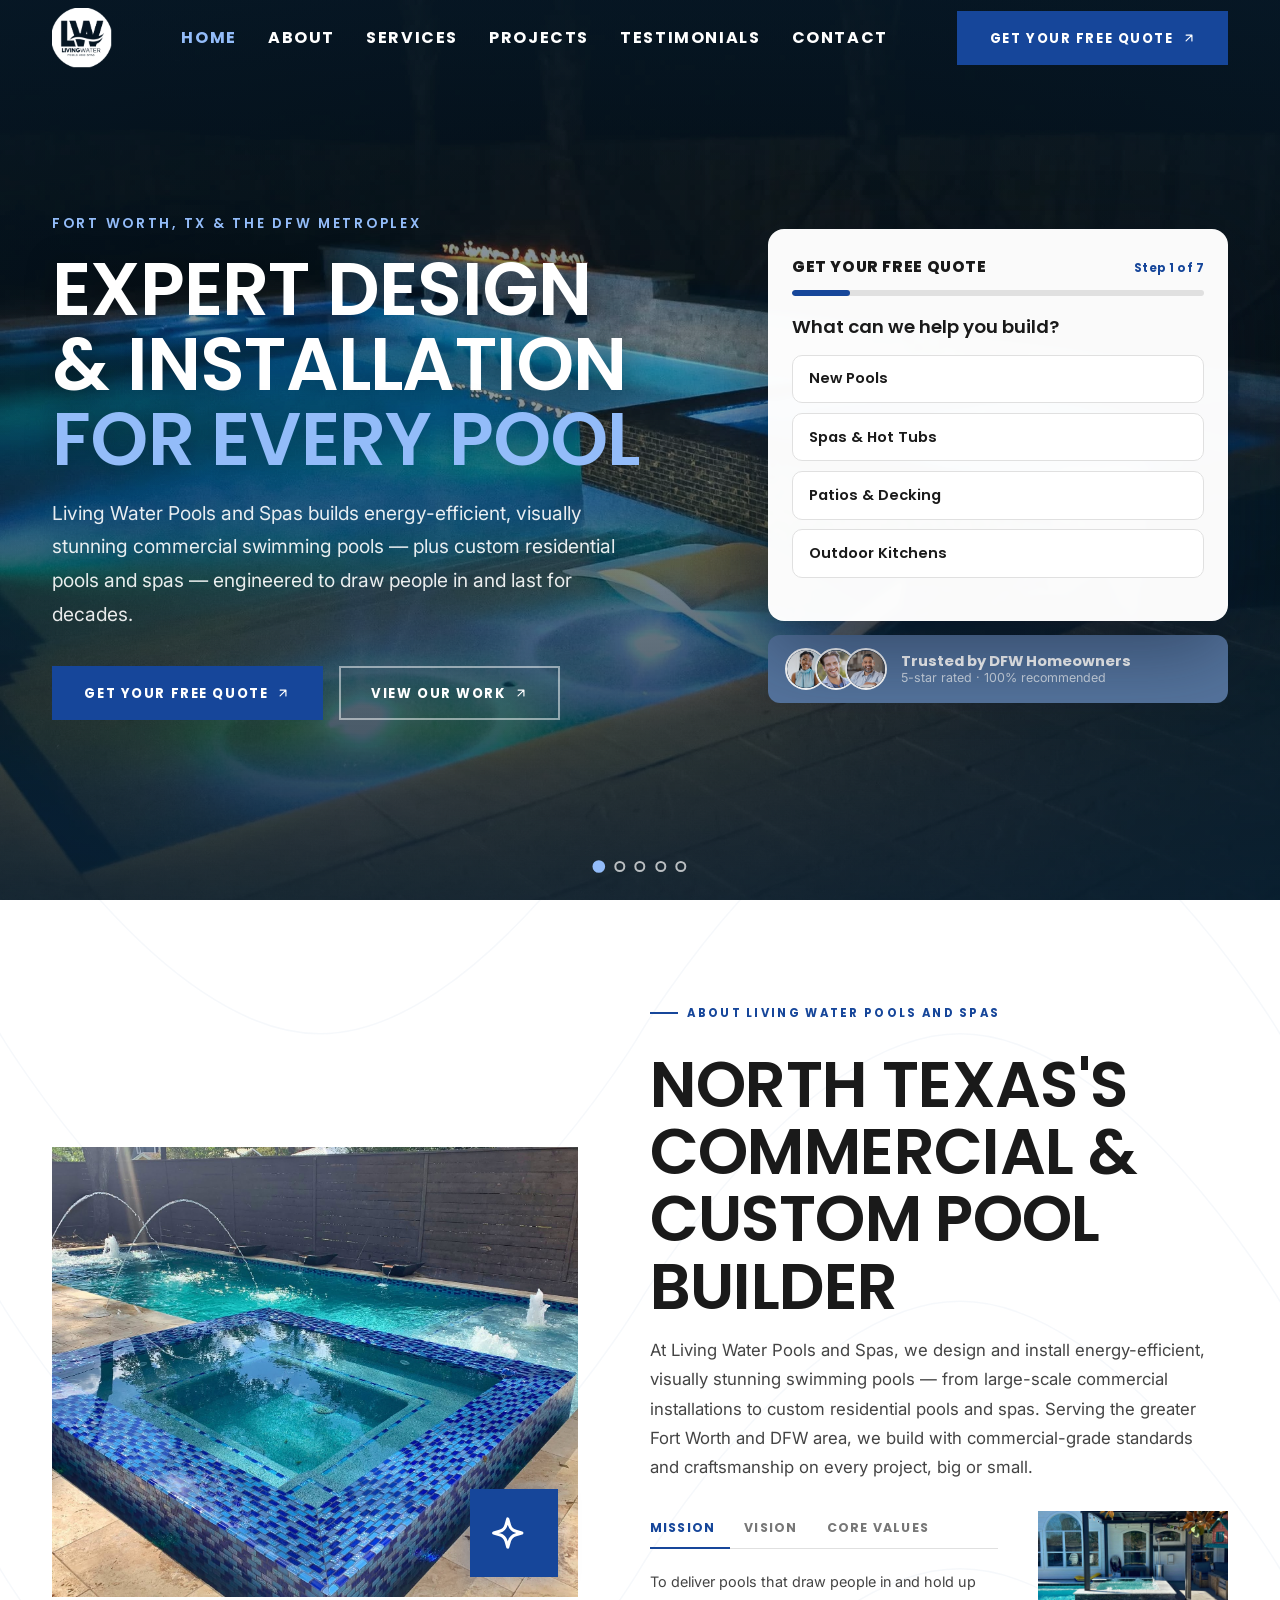
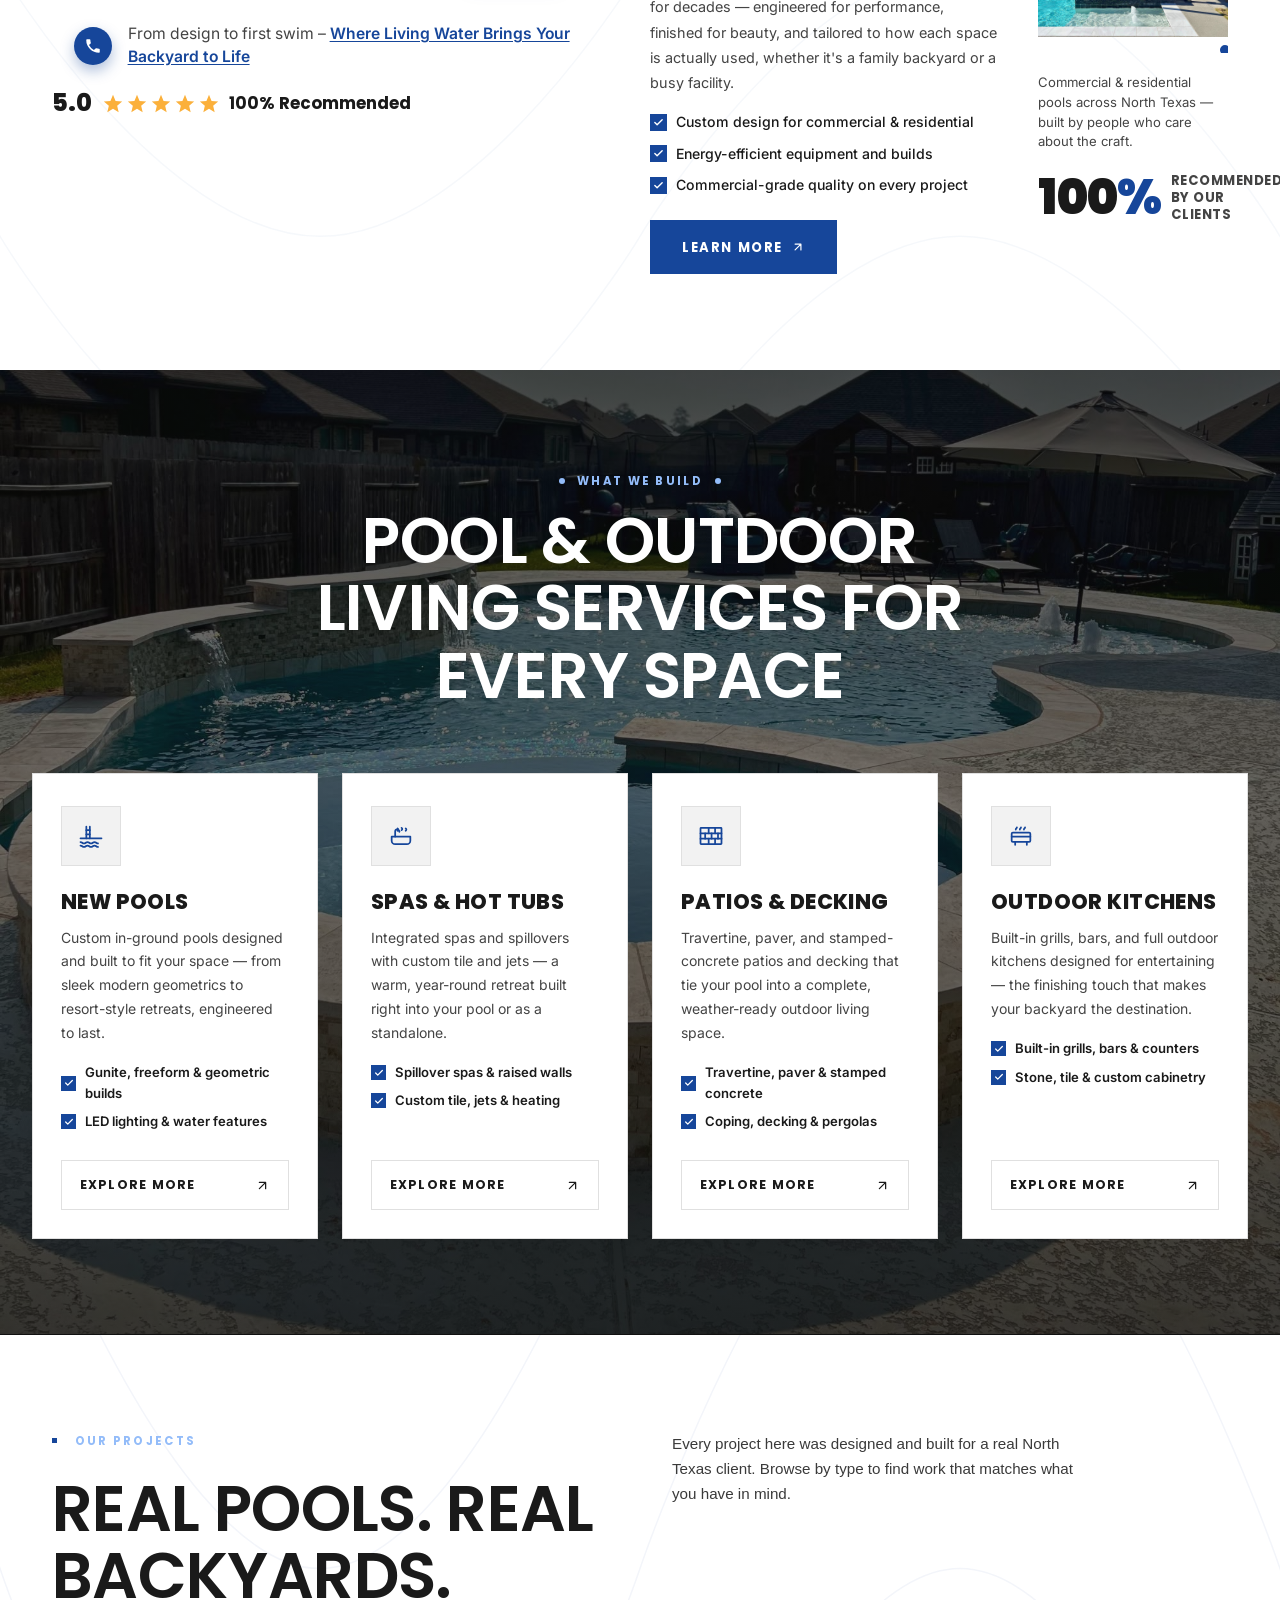
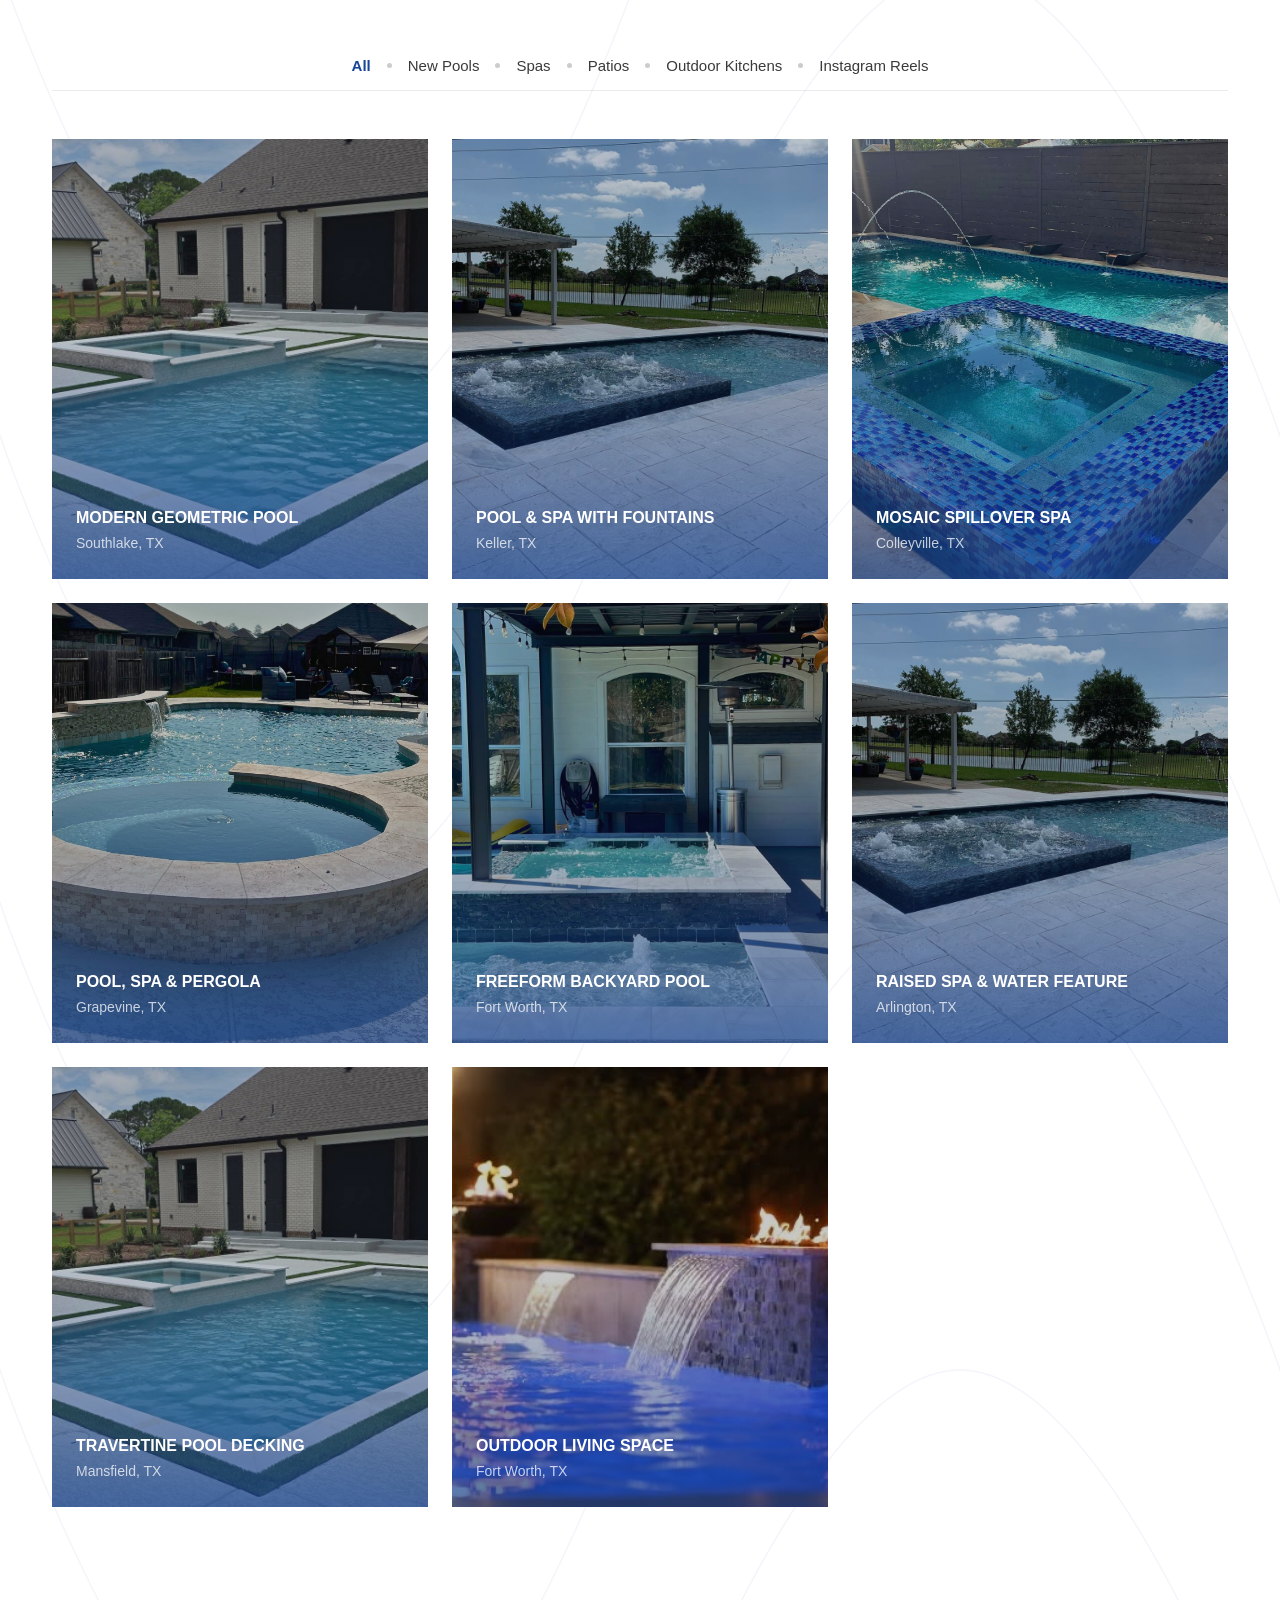
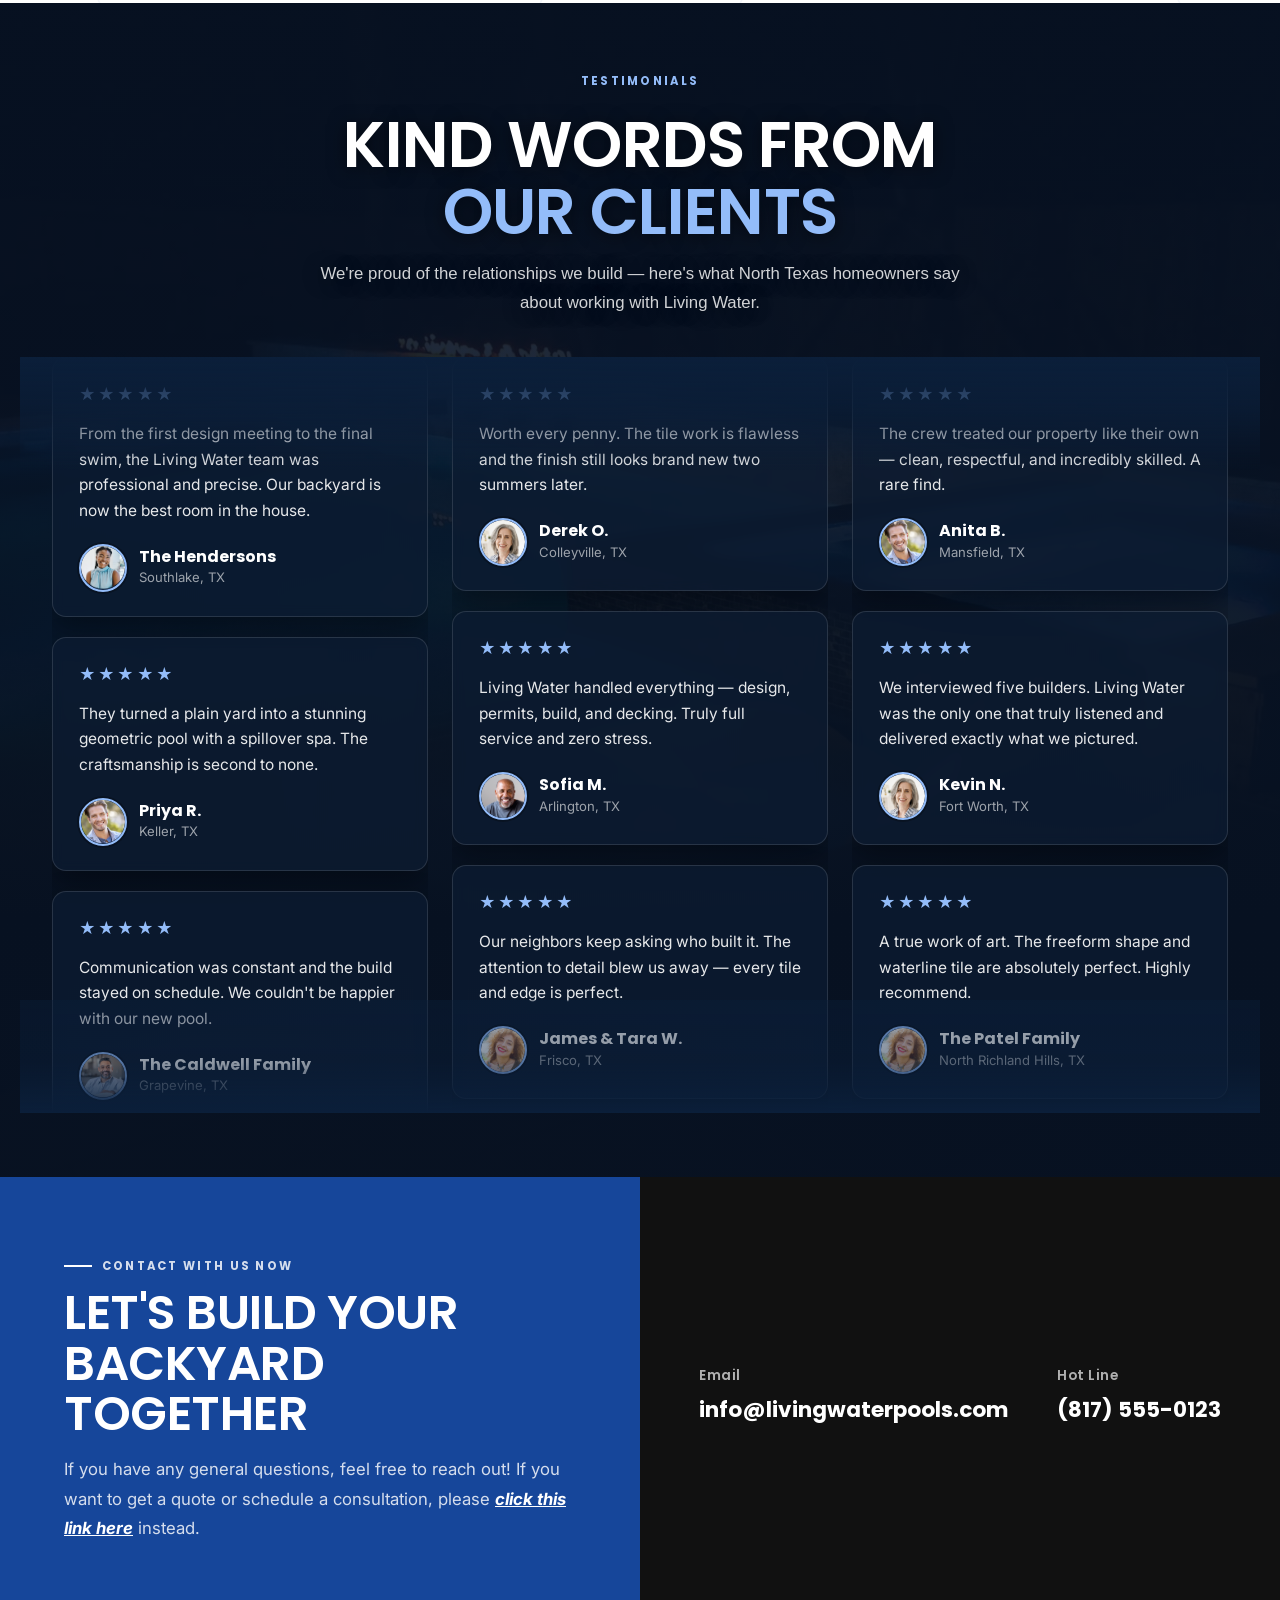
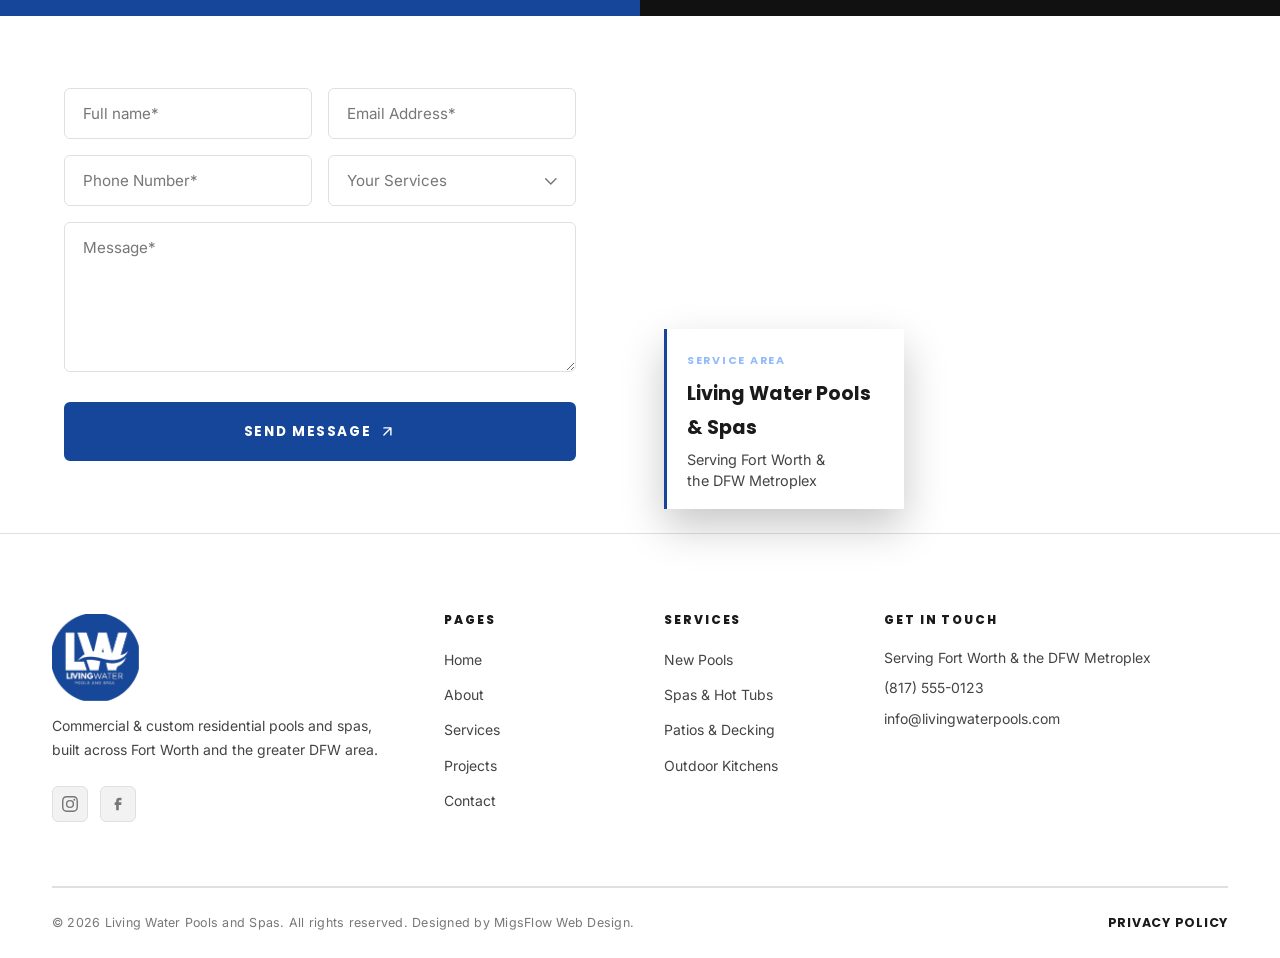
==== index.html @ 2e31899b "Initial commit" ====
<!DOCTYPE html>
<html lang="en">
<head>
  <meta charset="UTF-8" />
  <meta name="viewport" content="width=device-width, initial-scale=1.0" />
  <meta name="description" content="Living Water Pools and Spas — expert design and installation of commercial and custom residential swimming pools and spas across the DFW Metroplex." />
  <title>Commercial &amp; Custom Pool Builders | Living Water Pools and Spas</title>

  <link rel="preconnect" href="https://fonts.googleapis.com" />
  <link rel="preconnect" href="https://fonts.gstatic.com" crossorigin />

  <!-- CSS load order: tokens → components → page styles → hero/gallery -->
  <link rel="stylesheet" href="global.css" />
  <link rel="stylesheet" href="nav-hero.css" />
  <link rel="stylesheet" href="css/graft.css" />
  <link rel="stylesheet" href="css/quote.css" />
  <link rel="stylesheet" href="css/styles.css" />
  <link rel="stylesheet" href="css/hero-quote.css" />
  <link rel="stylesheet" href="css/testimonials.css" />
</head>
<body>

  <!-- =====================================================================
     NAVBAR — transparent over the hero, solid on scroll
     (Text wordmark is a placeholder — swap for the real LW logo image later.)
  ====================================================================== -->
  <header id="navbar">
    <div class="container nav-inner">
      <a href="#hero" class="nav-logo" aria-label="Living Water Pools and Spas — Home">
        <img src="images/living-water-logo.svg" alt="Living Water Pools and Spas" class="nav-logo-img" />
      </a>

      <nav aria-label="Main navigation">
        <ul class="nav-links">
          <li><a href="#hero" class="is-active">Home</a></li>
          <li><a href="#about">About</a></li>
          <li><a href="#services">Services</a></li>
          <li><a href="#projects">Projects</a></li>
          <li><a href="#testimonials">Testimonials</a></li>
          <li><a href="#contact">Contact</a></li>
        </ul>
      </nav>

      <div class="nav-cta">
        <a href="#quote" class="btn-primary">
          Get Your Free Quote
          <svg class="btn-icon" xmlns="http://www.w3.org/2000/svg" fill="none" viewBox="0 0 24 24" stroke="currentColor" aria-hidden="true">
            <path stroke-linecap="round" stroke-linejoin="round" stroke-width="2" d="M7 17L17 7M17 7H7M17 7v10"/>
          </svg>
        </a>
      </div>

      <button class="nav-hamburger" aria-expanded="false" aria-label="Open navigation menu" aria-controls="mobile-drawer">
        <span></span><span></span><span></span>
      </button>

      <nav class="nav-drawer" id="mobile-drawer" aria-label="Mobile navigation">
        <ul>
          <li><a href="#hero" class="is-active">Home</a></li>
          <li><a href="#about">About</a></li>
          <li><a href="#services">Services</a></li>
          <li><a href="#projects">Projects</a></li>
          <li><a href="#testimonials">Testimonials</a></li>
          <li><a href="#contact">Contact</a></li>
        </ul>
        <div class="nav-drawer-cta">
          <a href="#quote" class="btn-primary">
            Get Your Free Quote
            <svg class="btn-icon" xmlns="http://www.w3.org/2000/svg" fill="none" viewBox="0 0 24 24" stroke="currentColor" aria-hidden="true">
              <path stroke-linecap="round" stroke-linejoin="round" stroke-width="2" d="M7 17L17 7M17 7H7M17 7v10"/>
            </svg>
          </a>
        </div>
      </nav>
    </div>
  </header>
  <div class="nav-overlay" aria-hidden="true"></div>

  <!-- =====================================================================
     HERO — 5-image crossfade carousel (alternating Ken-Burns) + centered content.
     Isolated under #hero.eph-hero (see css/styles.css). A gradient fallback
     shows until images/hero/hero-1..5.jpg are added.
  ====================================================================== -->
  <section id="hero" class="eph-hero">
    <div class="eph-carousel" aria-hidden="true">
      <div class="eph-slide is-active" style="background-image:url('images/hero/hero-1.jpg')"></div>
      <div class="eph-slide" style="background-image:url('images/hero/hero-2.jpg')"></div>
      <div class="eph-slide" style="background-image:url('images/hero/hero-3.jpg')"></div>
      <div class="eph-slide" style="background-image:url('images/hero/hero-4.jpg')"></div>
      <div class="eph-slide" style="background-image:url('images/hero/hero-5.jpg')"></div>
    </div>
    <div class="eph-overlay" aria-hidden="true"></div>

    <div class="container eph-inner">
      <div class="eph-content">
        <p class="eph-eyebrow">Fort Worth, TX &amp; the DFW Metroplex</p>
        <h1 class="eph-heading">
          Expert Design &amp; Installation<br />
          <span class="accent">for Every Pool</span>
        </h1>
        <p class="eph-sub">
          Living Water Pools and Spas builds energy-efficient, visually stunning
          commercial swimming pools — plus custom residential pools and spas —
          engineered to draw people in and last for decades.
        </p>
        <div class="eph-actions">
          <a href="#quote" class="btn-primary">
            Get Your Free Quote
            <svg class="btn-icon" xmlns="http://www.w3.org/2000/svg" fill="none" viewBox="0 0 24 24" stroke="currentColor" aria-hidden="true">
              <path stroke-linecap="round" stroke-linejoin="round" stroke-width="2" d="M7 17L17 7M17 7H7M17 7v10"/>
            </svg>
          </a>
          <a href="#projects" class="btn-ghost-white">
            View Our Work
            <svg class="btn-icon" xmlns="http://www.w3.org/2000/svg" fill="none" viewBox="0 0 24 24" stroke="currentColor" aria-hidden="true">
              <path stroke-linecap="round" stroke-linejoin="round" stroke-width="2" d="M7 17L17 7M17 7H7M17 7v10"/>
            </svg>
          </a>
        </div>
      </div>

      <!-- Multi-step quote wizard (branches by service; see js/hero-quote.js) -->
      <div class="eph-quote" id="quote">
        <form class="hq" id="heroQuote" novalidate aria-label="Get a free quote">
          <div class="hq-head">
            <div class="hq-head-row">
              <span class="hq-title">Get Your Free Quote</span>
              <span class="hq-step" id="hqStep">Step 1 of 7</span>
            </div>
            <div class="hq-progress"><div class="hq-progress-fill" id="hqFill"></div></div>
          </div>
          <div class="hq-body" id="hqBody"><!-- steps injected by JS --></div>
          <div class="hq-foot">
            <button type="button" class="hq-back" id="hqBack" hidden>&larr; Back</button>
            <button type="button" class="hq-next" id="hqNext" hidden>Continue</button>
          </div>
        </form>

        <div class="trust-bar">
          <div class="trust-avatars">
            <img src="images/testimonial-1.png" alt="" width="42" height="42" loading="lazy" decoding="async">
            <img src="images/testimonial-2.png" alt="" width="42" height="42" loading="lazy" decoding="async">
            <img src="images/testimonial-3.png" alt="" width="42" height="42" loading="lazy" decoding="async">
          </div>
          <p class="trust-text">
            <span class="trust-text-1">Trusted by DFW Homeowners</span>
            <span class="trust-text-2">5-star rated &middot; 100% recommended</span>
          </p>
        </div>
      </div>
    </div>

    <div class="eph-dots" role="tablist" aria-label="Hero background slides">
      <button class="eph-dot is-active" aria-label="Slide 1"></button>
      <button class="eph-dot" aria-label="Slide 2"></button>
      <button class="eph-dot" aria-label="Slide 3"></button>
      <button class="eph-dot" aria-label="Slide 4"></button>
      <button class="eph-dot" aria-label="Slide 5"></button>
    </div>
  </section>

  <!-- =====================================================================
     ABOUT
  ====================================================================== -->
  <section id="about" class="section-padding">
    <svg class="wave-lines" xmlns="http://www.w3.org/2000/svg" viewBox="0 0 1000 120" preserveAspectRatio="none" aria-hidden="true">
      <g fill="none">
        <path d="M-500 75c0 0 125-30 250-30S0 75 0 75s125 30 250 30s250-30 250-30s125-30 250-30s250 30 250 30s125 30 250 30s250-30 250-30"/>
        <path d="M-500 45c0 0 125-30 250-30S0 45 0 45s125 30 250 30s250-30 250-30s125-30 250-30s250 30 250 30s125 30 250 30s250-30 250-30"/>
        <path d="M-500 105c0 0 125-30 250-30S0 105 0 105s125 30 250 30s250-30 250-30s125-30 250-30s250 30 250 30s125 30 250 30s250-30 250-30"/>
        <path d="M-500 15c0 0 125-30 250-30S0 15 0 15s125 30 250 30s250-30 250-30s125-30 250-30s250 30 250 30s125 30 250 30s250-30 250-30"/>
        <path d="M-500-15c0 0 125-30 250-30S0-15 0-15s125 30 250 30s250-30 250-30s125-30 250-30s250 30 250 30s125 30 250 30s250-30 250-30"/>
        <path d="M-500 135c0 0 125-30 250-30S0 135 0 135s125 30 250 30s250-30 250-30s125-30 250-30s250 30 250 30s125 30 250 30s250-30 250-30"/>
      </g>
    </svg>

    <div class="container about-inner">
      <div class="about-img-col reveal fade-right">
        <div class="about-img-frame">
          <picture>
            <img class="about-img-main" src="images/gallery/gallery-5.jpg"
                 alt="Custom pool and raised spa built by Living Water Pools and Spas" width="600" height="450" loading="lazy" decoding="async">
          </picture>
          <div class="about-img-badge" aria-hidden="true">
            <svg xmlns="http://www.w3.org/2000/svg" fill="none" viewBox="0 0 24 24" stroke="currentColor">
              <path stroke-linecap="round" stroke-linejoin="round" stroke-width="1.5" d="M9.813 15.904L9 18.75l-.813-2.846a4.5 4.5 0 00-3.09-3.09L2.25 12l2.846-.813a4.5 4.5 0 003.09-3.09L9 5.25l.813 2.846a4.5 4.5 0 003.09 3.09L15.75 12l-2.846.813a4.5 4.5 0 00-3.09 3.09z"/>
            </svg>
          </div>
        </div>

        <!-- Callout under the image -->
        <div class="about-hook">
          <div class="about-hook-row">
            <span class="about-hook-icons" aria-hidden="true">
              <span class="about-hook-phone">
                <svg xmlns="http://www.w3.org/2000/svg" viewBox="0 0 24 24" fill="currentColor"><path d="M6.62 10.79a15.53 15.53 0 006.59 6.59l2.2-2.2a1 1 0 011.05-.24 11.36 11.36 0 003.55.57 1 1 0 011 1V20a1 1 0 01-1 1A17 17 0 013 4a1 1 0 011-1h3.5a1 1 0 011 1 11.36 11.36 0 00.57 3.55 1 1 0 01-.24 1.05l-2.2 2.19z"/></svg>
              </span>
            </span>
            <p class="about-hook-text">From design to first swim &ndash; <a href="#quote">Where Living Water Brings Your Backyard to Life</a></p>
          </div>

          <div class="about-hook-row about-hook-rating">
            <span class="about-hook-score">5.0</span>
            <span class="about-hook-stars" aria-label="5 out of 5 stars">
              <svg xmlns="http://www.w3.org/2000/svg" viewBox="0 0 24 24" fill="currentColor" aria-hidden="true"><path d="M12 17.27L18.18 21l-1.64-7.03L22 9.24l-7.19-.61L12 2 9.19 8.63 2 9.24l5.46 4.73L5.82 21z"/></svg>
              <svg xmlns="http://www.w3.org/2000/svg" viewBox="0 0 24 24" fill="currentColor" aria-hidden="true"><path d="M12 17.27L18.18 21l-1.64-7.03L22 9.24l-7.19-.61L12 2 9.19 8.63 2 9.24l5.46 4.73L5.82 21z"/></svg>
              <svg xmlns="http://www.w3.org/2000/svg" viewBox="0 0 24 24" fill="currentColor" aria-hidden="true"><path d="M12 17.27L18.18 21l-1.64-7.03L22 9.24l-7.19-.61L12 2 9.19 8.63 2 9.24l5.46 4.73L5.82 21z"/></svg>
              <svg xmlns="http://www.w3.org/2000/svg" viewBox="0 0 24 24" fill="currentColor" aria-hidden="true"><path d="M12 17.27L18.18 21l-1.64-7.03L22 9.24l-7.19-.61L12 2 9.19 8.63 2 9.24l5.46 4.73L5.82 21z"/></svg>
              <svg xmlns="http://www.w3.org/2000/svg" viewBox="0 0 24 24" fill="currentColor" aria-hidden="true"><path d="M12 17.27L18.18 21l-1.64-7.03L22 9.24l-7.19-.61L12 2 9.19 8.63 2 9.24l5.46 4.73L5.82 21z"/></svg>
            </span>
            <span class="about-hook-reviews">100% Recommended</span>
          </div>
        </div>
      </div>

      <div class="about-content reveal fade-left">
        <p class="eyebrow">About Living Water Pools and Spas</p>
        <h2>North Texas's Commercial &amp; Custom Pool Builder</h2>
        <p>
          At Living Water Pools and Spas, we design and install energy-efficient,
          visually stunning swimming pools — from large-scale commercial installations
          to custom residential pools and spas. Serving the greater Fort Worth and DFW
          area, we build with commercial-grade standards and craftsmanship on every
          project, big or small.
        </p>

        <div class="about-tab-row">
          <div class="about-tab-col">
            <div class="about-tabs" role="tablist" aria-label="About sections">
              <button class="about-tab-btn is-active" role="tab" aria-selected="true" aria-controls="tab-mission" id="btn-mission" data-tab="mission">Mission</button>
              <button class="about-tab-btn" role="tab" aria-selected="false" aria-controls="tab-vision" id="btn-vision" data-tab="vision">Vision</button>
              <button class="about-tab-btn" role="tab" aria-selected="false" aria-controls="tab-values" id="btn-values" data-tab="values">Core Values</button>
            </div>

            <div class="about-tab-panel is-active" id="tab-mission" role="tabpanel" aria-labelledby="btn-mission">
              <p>To deliver pools that draw people in and hold up for decades — engineered
                for performance, finished for beauty, and tailored to how each space is
                actually used, whether it's a family backyard or a busy facility.</p>
              <ul class="about-checklist">
                <li>Custom design for commercial &amp; residential</li>
                <li>Energy-efficient equipment and builds</li>
                <li>Commercial-grade quality on every project</li>
              </ul>
              <a href="#quote" class="btn-primary">
                Learn More
                <svg class="btn-icon" xmlns="http://www.w3.org/2000/svg" fill="none" viewBox="0 0 24 24" stroke="currentColor"><path stroke-linecap="round" stroke-linejoin="round" stroke-width="2" d="M7 17L17 7M17 7H7M17 7v10"/></svg>
              </a>
            </div>

            <div class="about-tab-panel" id="tab-vision" role="tabpanel" aria-labelledby="btn-vision">
              <p>To be North Texas's most trusted name in pools and spas — the builder
                facilities and families call first when the result has to look
                incredible and perform without compromise.</p>
              <ul class="about-checklist">
                <li>Designs approved before any work begins</li>
                <li>Full permit and inspection management</li>
                <li>Built to pass commercial code and last</li>
              </ul>
              <a href="#quote" class="btn-primary">
                Learn More
                <svg class="btn-icon" xmlns="http://www.w3.org/2000/svg" fill="none" viewBox="0 0 24 24" stroke="currentColor"><path stroke-linecap="round" stroke-linejoin="round" stroke-width="2" d="M7 17L17 7M17 7H7M17 7v10"/></svg>
              </a>
            </div>

            <div class="about-tab-panel" id="tab-values" role="tabpanel" aria-labelledby="btn-values">
              <p>Straight answers, clean workmanship, and pride in the finished product.
                We tell you what your site and budget can support, price it honestly, and
                stand behind every pool we build.</p>
              <ul class="about-checklist">
                <li>Honest guidance — no pressure, no upselling</li>
                <li>Local knowledge of North Texas sites and code</li>
                <li>Clear pricing up front — no hidden costs</li>
              </ul>
              <a href="#quote" class="btn-primary">
                Learn More
                <svg class="btn-icon" xmlns="http://www.w3.org/2000/svg" fill="none" viewBox="0 0 24 24" stroke="currentColor"><path stroke-linecap="round" stroke-linejoin="round" stroke-width="2" d="M7 17L17 7M17 7H7M17 7v10"/></svg>
              </a>
            </div>
          </div>

          <div class="about-aside-col">
            <div class="about-secondary-img img-zoom">
              <picture>
                <img src="images/gallery/gallery-6.jpg" alt="Pool and spa with fountains by Living Water Pools and Spas" width="190" height="145" loading="lazy" decoding="async">
              </picture>
            </div>
            <p class="about-aside-caption">
              Commercial &amp; residential pools across North Texas — built by people who care about the craft.
            </p>
            <div class="about-stat">
              <span class="about-stat-num">100<span>%</span></span>
              <span class="about-stat-label">Recommended by Our Clients</span>
            </div>
          </div>
        </div>
      </div>
    </div>
  </section>

  <!-- =====================================================================
     SERVICES — 4 cards (New Pools · Spas · Patios · Outdoor Kitchens)
  ====================================================================== -->
  <section id="services" class="section-padding">
    <div class="services-bg" aria-hidden="true">
      <video class="services-bg-video" autoplay muted loop playsinline preload="auto" poster="images/hero/hero-5.jpg">
        <source src="videos/services-bg.mp4" type="video/mp4">
      </video>
      <div class="services-bg-overlay"></div>
    </div>

    <div class="container">
      <div class="services-header reveal fade-up">
        <p class="eyebrow">What We Build</p>
        <h2>Pool &amp; Outdoor Living Services For Every Space</h2>
      </div>

      <div class="services-grid">

        <!-- Card 1 — New Pools -->
        <div class="service-card reveal fade-up delay-1">
          <div class="service-card-bg" aria-hidden="true">
            <picture><img src="images/gallery/gallery-7.jpg" alt="" width="400" height="500" loading="lazy" decoding="async"></picture>
          </div>
          <div class="service-card-inner">
            <div class="service-icon-box">
              <svg xmlns="http://www.w3.org/2000/svg" fill="none" viewBox="0 0 24 24" stroke="currentColor" stroke-linecap="round" stroke-linejoin="round" stroke-width="1.5">
                <path d="M8 4v10"/><path d="M11 4v10"/><path d="M8 7h3"/><path d="M8 10.5h3"/><path d="M3 14h18"/>
                <path d="M3 17.2c1.5 0 1.5 1.2 3 1.2s1.5-1.2 3-1.2 1.5 1.2 3 1.2 1.5-1.2 3-1.2 1.5 1.2 3 1.2"/>
                <path d="M3 20.2c1.5 0 1.5 1.2 3 1.2s1.5-1.2 3-1.2 1.5 1.2 3 1.2 1.5-1.2 3-1.2 1.5 1.2 3 1.2"/>
              </svg>
            </div>
            <h3 class="service-card-title">New Pools</h3>
            <p class="service-card-body">Custom in-ground pools designed and built to fit your space — from sleek modern geometrics to resort-style retreats, engineered to last.</p>
            <ul class="service-checklist">
              <li>Gunite, freeform &amp; geometric builds</li>
              <li>LED lighting &amp; water features</li>
            </ul>
            <a href="service-new-pools.html" class="service-card-btn">
              Explore More
              <svg xmlns="http://www.w3.org/2000/svg" fill="none" viewBox="0 0 24 24" stroke="currentColor" aria-hidden="true"><path stroke-linecap="round" stroke-linejoin="round" stroke-width="2" d="M7 17L17 7M17 7H7M17 7v10"/></svg>
            </a>
          </div>
        </div>

        <!-- Card 2 — Spas -->
        <div class="service-card reveal fade-up delay-2">
          <div class="service-card-bg" aria-hidden="true">
            <picture><img src="images/gallery/gallery-5.jpg" alt="" width="400" height="500" loading="lazy" decoding="async"></picture>
          </div>
          <div class="service-card-inner">
            <div class="service-icon-box">
              <svg xmlns="http://www.w3.org/2000/svg" fill="none" viewBox="0 0 24 24" stroke="currentColor" stroke-linecap="round" stroke-linejoin="round" stroke-width="1.5">
                <path d="M4 12.5h16v3.5a3 3 0 0 1-3 3H7a3 3 0 0 1-3-3z"/>
                <path d="M7 12.5V8.2a1.8 1.8 0 0 1 3.6 0"/>
                <path d="M10.6 8.2h.01"/>
                <path d="M9 5.5c.8.6.8 1.4 0 2M12.5 5c.8.6.8 1.4 0 2M16 5.5c.8.6.8 1.4 0 2"/>
              </svg>
            </div>
            <h3 class="service-card-title">Spas &amp; Hot Tubs</h3>
            <p class="service-card-body">Integrated spas and spillovers with custom tile and jets — a warm, year-round retreat built right into your pool or as a standalone.</p>
            <ul class="service-checklist">
              <li>Spillover spas &amp; raised walls</li>
              <li>Custom tile, jets &amp; heating</li>
            </ul>
            <a href="service-spas.html" class="service-card-btn">
              Explore More
              <svg xmlns="http://www.w3.org/2000/svg" fill="none" viewBox="0 0 24 24" stroke="currentColor" aria-hidden="true"><path stroke-linecap="round" stroke-linejoin="round" stroke-width="2" d="M7 17L17 7M17 7H7M17 7v10"/></svg>
            </a>
          </div>
        </div>

        <!-- Card 3 — Patios -->
        <div class="service-card reveal fade-up delay-3">
          <div class="service-card-bg" aria-hidden="true">
            <picture><img src="images/gallery/gallery-6.jpg" alt="" width="400" height="500" loading="lazy" decoding="async"></picture>
          </div>
          <div class="service-card-inner">
            <div class="service-icon-box">
              <svg xmlns="http://www.w3.org/2000/svg" fill="none" viewBox="0 0 24 24" stroke="currentColor" stroke-linecap="round" stroke-linejoin="round" stroke-width="1.5">
                <rect x="3" y="5" width="18" height="14" rx="0.5"/><path d="M3 9.7h18"/><path d="M3 14.3h18"/><path d="M10 5v4.7"/><path d="M15.5 5v4.7"/><path d="M7 9.7v4.6"/><path d="M12.5 9.7v4.6"/><path d="M18 9.7v4.6"/><path d="M10 14.3V19"/><path d="M15.5 14.3V19"/>
              </svg>
            </div>
            <h3 class="service-card-title">Patios &amp; Decking</h3>
            <p class="service-card-body">Travertine, paver, and stamped-concrete patios and decking that tie your pool into a complete, weather-ready outdoor living space.</p>
            <ul class="service-checklist">
              <li>Travertine, paver &amp; stamped concrete</li>
              <li>Coping, decking &amp; pergolas</li>
            </ul>
            <a href="service-patios.html" class="service-card-btn">
              Explore More
              <svg xmlns="http://www.w3.org/2000/svg" fill="none" viewBox="0 0 24 24" stroke="currentColor" aria-hidden="true"><path stroke-linecap="round" stroke-linejoin="round" stroke-width="2" d="M7 17L17 7M17 7H7M17 7v10"/></svg>
            </a>
          </div>
        </div>

        <!-- Card 4 — Outdoor Kitchens -->
        <div class="service-card reveal fade-up delay-4">
          <div class="service-card-bg" aria-hidden="true">
            <picture><img src="images/gallery/gallery-9.png" alt="" width="400" height="500" loading="lazy" decoding="async"></picture>
          </div>
          <div class="service-card-inner">
            <div class="service-icon-box">
              <svg xmlns="http://www.w3.org/2000/svg" fill="none" viewBox="0 0 24 24" stroke="currentColor" stroke-linecap="round" stroke-linejoin="round" stroke-width="1.5">
                <rect x="4" y="9" width="16" height="8" rx="1"/><path d="M4 12.5h16"/><path d="M7.5 6.5c0-1 1-1 1-2M11 6.5c0-1 1-1 1-2M14.5 6.5c0-1 1-1 1-2"/><path d="M7 17v2.5"/><path d="M17 17v2.5"/>
              </svg>
            </div>
            <h3 class="service-card-title">Outdoor Kitchens</h3>
            <p class="service-card-body">Built-in grills, bars, and full outdoor kitchens designed for entertaining — the finishing touch that makes your backyard the destination.</p>
            <ul class="service-checklist">
              <li>Built-in grills, bars &amp; counters</li>
              <li>Stone, tile &amp; custom cabinetry</li>
            </ul>
            <a href="service-outdoor-kitchens.html" class="service-card-btn">
              Explore More
              <svg xmlns="http://www.w3.org/2000/svg" fill="none" viewBox="0 0 24 24" stroke="currentColor" aria-hidden="true"><path stroke-linecap="round" stroke-linejoin="round" stroke-width="2" d="M7 17L17 7M17 7H7M17 7v10"/></svg>
            </a>
          </div>
        </div>

      </div>
    </div>
  </section>

  <!-- =====================================================================
     PROJECTS — filterable gallery + lightbox
  ====================================================================== -->
  <section id="projects" class="section-padding">
    <svg class="wave-lines" xmlns="http://www.w3.org/2000/svg" viewBox="0 0 1000 120" preserveAspectRatio="none" aria-hidden="true">
      <g fill="none">
        <path d="M-500 75c0 0 125-30 250-30S0 75 0 75s125 30 250 30s250-30 250-30s125-30 250-30s250 30 250 30s125 30 250 30s250-30 250-30"/>
        <path d="M-500 45c0 0 125-30 250-30S0 45 0 45s125 30 250 30s250-30 250-30s125-30 250-30s250 30 250 30s125 30 250 30s250-30 250-30"/>
        <path d="M-500 105c0 0 125-30 250-30S0 105 0 105s125 30 250 30s250-30 250-30s125-30 250-30s250 30 250 30s125 30 250 30s250-30 250-30"/>
        <path d="M-500 15c0 0 125-30 250-30S0 15 0 15s125 30 250 30s250-30 250-30s125-30 250-30s250 30 250 30s125 30 250 30s250-30 250-30"/>
        <path d="M-500-15c0 0 125-30 250-30S0-15 0-15s125 30 250 30s250-30 250-30s125-30 250-30s250 30 250 30s125 30 250 30s250-30 250-30"/>
        <path d="M-500 135c0 0 125-30 250-30S0 135 0 135s125 30 250 30s250-30 250-30s125-30 250-30s250 30 250 30s125 30 250 30s250-30 250-30"/>
      </g>
    </svg>

    <div class="container">
      <div class="projects-header reveal fade-up">
        <div class="projects-header-left">
          <p class="eyebrow projects-eyebrow">Our Projects</p>
          <h2>Real Pools. Real Backyards.</h2>
        </div>
        <div class="projects-header-right">
          <p class="projects-sub">
            Every project here was designed and built for a real North Texas client.
            Browse by type to find work that matches what you have in mind.
          </p>
        </div>
      </div>

      <div class="projects-filters reveal fade-up">
        <button class="filter-btn active" data-filter="all">All</button>
        <span class="filter-dot" aria-hidden="true"></span>
        <button class="filter-btn" data-filter="pools">New Pools</button>
        <span class="filter-dot" aria-hidden="true"></span>
        <button class="filter-btn" data-filter="spas">Spas</button>
        <span class="filter-dot" aria-hidden="true"></span>
        <button class="filter-btn" data-filter="patios">Patios</button>
        <span class="filter-dot" aria-hidden="true"></span>
        <button class="filter-btn" data-filter="kitchens">Outdoor Kitchens</button>
        <span class="filter-dot" aria-hidden="true"></span>
        <button class="filter-btn" data-filter="reels">Instagram Reels</button>
      </div>

      <div class="projects-filter-line"></div>

      <div class="projects-grid-wrap">
        <div class="projects-grid" id="projectsGrid">

          <div class="project-card" data-category="pools" data-img="images/gallery/gallery-7.jpg" data-title="Modern Geometric Pool" data-location="Southlake, TX">
            <picture><img src="images/gallery/gallery-7.jpg" alt="Modern geometric pool — Southlake, TX" width="360" height="440" loading="lazy" decoding="async"></picture>
            <div class="project-card-overlay"></div>
            <div class="project-card-info"><h4>Modern Geometric Pool</h4><p>Southlake, TX</p></div>
          </div>

          <div class="project-card" data-category="pools" data-img="images/gallery/gallery-8.jpg" data-title="Pool &amp; Spa with Fountains" data-location="Keller, TX">
            <picture><img src="images/gallery/gallery-8.jpg" alt="Pool and spa with fountains — Keller, TX" width="360" height="440" loading="lazy" decoding="async"></picture>
            <div class="project-card-overlay"></div>
            <div class="project-card-info"><h4>Pool &amp; Spa with Fountains</h4><p>Keller, TX</p></div>
          </div>

          <div class="project-card" data-category="spas" data-img="images/gallery/gallery-5.jpg" data-title="Mosaic Spillover Spa" data-location="Colleyville, TX">
            <picture><img src="images/gallery/gallery-5.jpg" alt="Mosaic-tile spillover spa — Colleyville, TX" width="360" height="440" loading="lazy" decoding="async"></picture>
            <div class="project-card-overlay"></div>
            <div class="project-card-info"><h4>Mosaic Spillover Spa</h4><p>Colleyville, TX</p></div>
          </div>

          <div class="project-card" data-category="patios" data-img="images/gallery/gallery-6.jpg" data-title="Pool, Spa &amp; Pergola" data-location="Grapevine, TX">
            <picture><img src="images/hero/hero-5.jpg" alt="Pool, spa and pergola — Grapevine, TX" width="360" height="440" loading="lazy" decoding="async"></picture>
            <div class="project-card-overlay"></div>
            <div class="project-card-info"><h4>Pool, Spa &amp; Pergola</h4><p>Grapevine, TX</p></div>
          </div>

          <div class="project-card" data-category="pools" data-img="images/gallery/gallery-6.jpg" data-title="Freeform Backyard Pool" data-location="Fort Worth, TX">
            <picture><img src="images/gallery/gallery-6.jpg" alt="Freeform backyard pool — Fort Worth, TX" width="360" height="440" loading="lazy" decoding="async"></picture>
            <div class="project-card-overlay"></div>
            <div class="project-card-info"><h4>Freeform Backyard Pool</h4><p>Fort Worth, TX</p></div>
          </div>

          <div class="project-card" data-category="spas" data-img="images/gallery/gallery-8.jpg" data-title="Raised Spa &amp; Water Feature" data-location="Arlington, TX">
            <picture><img src="images/gallery/gallery-8.jpg" alt="Raised spa and water feature — Arlington, TX" width="360" height="440" loading="lazy" decoding="async"></picture>
            <div class="project-card-overlay"></div>
            <div class="project-card-info"><h4>Raised Spa &amp; Water Feature</h4><p>Arlington, TX</p></div>
          </div>

          <div class="project-card" data-category="patios" data-img="images/gallery/gallery-7.jpg" data-title="Travertine Pool Decking" data-location="Mansfield, TX">
            <picture><img src="images/gallery/gallery-7.jpg" alt="Travertine pool decking — Mansfield, TX" width="360" height="440" loading="lazy" decoding="async"></picture>
            <div class="project-card-overlay"></div>
            <div class="project-card-info"><h4>Travertine Pool Decking</h4><p>Mansfield, TX</p></div>
          </div>

          <div class="project-card" data-category="kitchens" data-img="images/gallery/gallery-6.jpg" data-title="Outdoor Living Space" data-location="Fort Worth, TX">
            <picture><img src="images/hero/hero-3.jpg" alt="Outdoor living space and covered patio — Fort Worth, TX" width="360" height="440" loading="lazy" decoding="async"></picture>
            <div class="project-card-overlay"></div>
            <div class="project-card-info"><h4>Outdoor Living Space</h4><p>Fort Worth, TX</p></div>
          </div>

        </div>

        <!-- Instagram Reels panel — shown when the "Instagram Reels" filter is active -->
        <div class="reels-grid" id="reelsPanel">
          <a class="reel-card" href="https://www.instagram.com/p/DZOd6laFHTa/" target="_blank" rel="noopener" aria-label="View E-Pools & Construction on Instagram">
            <video class="reel-video" src="videos/reels-1.mp4" autoplay loop muted playsinline preload="metadata" aria-label="E-Pools & Construction Instagram reel"></video>
            <span class="reel-ig-badge" aria-hidden="true"><svg viewBox="0 0 24 24" fill="none" stroke="currentColor" stroke-width="1.8"><rect x="3" y="3" width="18" height="18" rx="5"/><circle cx="12" cy="12" r="4"/><circle cx="17.5" cy="6.5" r="1.2" fill="currentColor" stroke="none"/></svg></span>
            <span class="reel-hover" aria-hidden="true"><svg viewBox="0 0 24 24" fill="none" stroke="currentColor" stroke-width="1.8"><rect x="3" y="3" width="18" height="18" rx="5"/><circle cx="12" cy="12" r="4"/><circle cx="17.5" cy="6.5" r="1.2" fill="currentColor" stroke="none"/></svg><span class="reel-hover-label">View Instagram</span></span>
          </a>
          <a class="reel-card" href="https://www.instagram.com/p/DZL4_a7imnZ/" target="_blank" rel="noopener" aria-label="View E-Pools & Construction on Instagram">
            <video class="reel-video" src="videos/reels-2.mp4" autoplay loop muted playsinline preload="metadata" aria-label="E-Pools & Construction Instagram reel"></video>
            <span class="reel-ig-badge" aria-hidden="true"><svg viewBox="0 0 24 24" fill="none" stroke="currentColor" stroke-width="1.8"><rect x="3" y="3" width="18" height="18" rx="5"/><circle cx="12" cy="12" r="4"/><circle cx="17.5" cy="6.5" r="1.2" fill="currentColor" stroke="none"/></svg></span>
            <span class="reel-hover" aria-hidden="true"><svg viewBox="0 0 24 24" fill="none" stroke="currentColor" stroke-width="1.8"><rect x="3" y="3" width="18" height="18" rx="5"/><circle cx="12" cy="12" r="4"/><circle cx="17.5" cy="6.5" r="1.2" fill="currentColor" stroke="none"/></svg><span class="reel-hover-label">View Instagram</span></span>
          </a>
          <a class="reel-card" href="https://www.instagram.com/p/DZNLmXageah/" target="_blank" rel="noopener" aria-label="View E-Pools & Construction on Instagram">
            <video class="reel-video" src="videos/reels-3.mp4" autoplay loop muted playsinline preload="metadata" aria-label="E-Pools & Construction Instagram reel"></video>
            <span class="reel-ig-badge" aria-hidden="true"><svg viewBox="0 0 24 24" fill="none" stroke="currentColor" stroke-width="1.8"><rect x="3" y="3" width="18" height="18" rx="5"/><circle cx="12" cy="12" r="4"/><circle cx="17.5" cy="6.5" r="1.2" fill="currentColor" stroke="none"/></svg></span>
            <span class="reel-hover" aria-hidden="true"><svg viewBox="0 0 24 24" fill="none" stroke="currentColor" stroke-width="1.8"><rect x="3" y="3" width="18" height="18" rx="5"/><circle cx="12" cy="12" r="4"/><circle cx="17.5" cy="6.5" r="1.2" fill="currentColor" stroke="none"/></svg><span class="reel-hover-label">View Instagram</span></span>
          </a>
          <a class="reel-card" href="https://www.instagram.com/p/C9FuDYAMXOl/" target="_blank" rel="noopener" aria-label="View E-Pools & Construction on Instagram">
            <video class="reel-video" src="videos/reels-4.mp4" autoplay loop muted playsinline preload="metadata" aria-label="E-Pools & Construction Instagram reel"></video>
            <span class="reel-ig-badge" aria-hidden="true"><svg viewBox="0 0 24 24" fill="none" stroke="currentColor" stroke-width="1.8"><rect x="3" y="3" width="18" height="18" rx="5"/><circle cx="12" cy="12" r="4"/><circle cx="17.5" cy="6.5" r="1.2" fill="currentColor" stroke="none"/></svg></span>
            <span class="reel-hover" aria-hidden="true"><svg viewBox="0 0 24 24" fill="none" stroke="currentColor" stroke-width="1.8"><rect x="3" y="3" width="18" height="18" rx="5"/><circle cx="12" cy="12" r="4"/><circle cx="17.5" cy="6.5" r="1.2" fill="currentColor" stroke="none"/></svg><span class="reel-hover-label">View Instagram</span></span>
          </a>
        </div>        

        <div class="projects-nav">
          <button class="projects-nav-btn" id="projectsPrev" aria-label="Previous project">
            <svg xmlns="http://www.w3.org/2000/svg" fill="none" viewBox="0 0 24 24" stroke="currentColor" aria-hidden="true"><path stroke-linecap="round" stroke-linejoin="round" stroke-width="2" d="M15 19l-7-7 7-7"/></svg>
          </button>
          <button class="projects-nav-btn" id="projectsNext" aria-label="Next project">
            <svg xmlns="http://www.w3.org/2000/svg" fill="none" viewBox="0 0 24 24" stroke="currentColor" aria-hidden="true"><path stroke-linecap="round" stroke-linejoin="round" stroke-width="2" d="M9 5l7 7-7 7"/></svg>
          </button>
        </div>
      </div>
    </div>
  </section>

  <!-- LIGHTBOX -->
  <div id="lightbox" class="lightbox" role="dialog" aria-modal="true" aria-label="Project image viewer">
    <button class="lightbox-close" id="lightboxClose" aria-label="Close lightbox">
      <svg xmlns="http://www.w3.org/2000/svg" fill="none" viewBox="0 0 24 24" stroke="currentColor" aria-hidden="true"><path stroke-linecap="round" stroke-linejoin="round" stroke-width="2" d="M6 18L18 6M6 6l12 12"/></svg>
    </button>
    <button class="lightbox-nav lightbox-prev" id="lightboxPrev" aria-label="Previous">
      <svg xmlns="http://www.w3.org/2000/svg" fill="none" viewBox="0 0 24 24" stroke="currentColor" aria-hidden="true"><path stroke-linecap="round" stroke-linejoin="round" stroke-width="2" d="M15 19l-7-7 7-7"/></svg>
    </button>
    <button class="lightbox-nav lightbox-next" id="lightboxNext" aria-label="Next">
      <svg xmlns="http://www.w3.org/2000/svg" fill="none" viewBox="0 0 24 24" stroke="currentColor" aria-hidden="true"><path stroke-linecap="round" stroke-linejoin="round" stroke-width="2" d="M9 5l7 7-7 7"/></svg>
    </button>
    <div class="lightbox-inner">
      <img id="lightboxImg" src="" alt="" loading="lazy" decoding="async">
      <p id="lightboxCaption" class="lightbox-caption"></p>
    </div>
  </div>

  <!-- =====================================================================
     TESTIMONIALS — 3-column vertical marquee (blue stars + rings)
  ====================================================================== -->
  <section id="testimonials" class="tm-section">
    <div class="tm-bg" style="background-image:url('images/hero/hero-1.jpg')"></div>
    <div class="tm-overlay" aria-hidden="true"></div>

    <div class="container">
      <div class="tm-head reveal fade-up">
        <p class="eyebrow">Testimonials</p>
        <h2>Kind Words From <span class="accent">Our Clients</span></h2>
        <p class="tm-sub">We're proud of the relationships we build — here's what North Texas homeowners say about working with Living Water.</p>
      </div>
    </div>

    <div class="tm-columns">

      <!-- Column 1 -->
      <div class="tm-col">
        <div class="tm-col-track tm-col-track--a">
          <figure class="tm-card">
            <div class="tm-stars" aria-label="Rated 5 out of 5">★★★★★</div>
            <blockquote class="tm-text">From the first design meeting to the final swim, the Living Water team was professional and precise. Our backyard is now the best room in the house.</blockquote>
            <div class="tm-person"><img class="tm-avatar" src="images/testimonial-1.png" alt="" loading="lazy" /><span class="tm-id"><span class="tm-name">The Hendersons</span><span class="tm-role">Southlake, TX</span></span></div>
          </figure>
          <figure class="tm-card">
            <div class="tm-stars" aria-label="Rated 5 out of 5">★★★★★</div>
            <blockquote class="tm-text">They turned a plain yard into a stunning geometric pool with a spillover spa. The craftsmanship is second to none.</blockquote>
            <div class="tm-person"><img class="tm-avatar" src="images/testimonial-2.png" alt="" loading="lazy" /><span class="tm-id"><span class="tm-name">Priya R.</span><span class="tm-role">Keller, TX</span></span></div>
          </figure>
          <figure class="tm-card">
            <div class="tm-stars" aria-label="Rated 5 out of 5">★★★★★</div>
            <blockquote class="tm-text">Communication was constant and the build stayed on schedule. We couldn't be happier with our new pool.</blockquote>
            <div class="tm-person"><img class="tm-avatar" src="images/testimonial-3.png" alt="" loading="lazy" /><span class="tm-id"><span class="tm-name">The Caldwell Family</span><span class="tm-role">Grapevine, TX</span></span></div>
          </figure>
          <!-- duplicate set for seamless loop -->
          <figure class="tm-card" aria-hidden="true">
            <div class="tm-stars">★★★★★</div>
            <blockquote class="tm-text">From the first design meeting to the final swim, the Living Water team was professional and precise. Our backyard is now the best room in the house.</blockquote>
            <div class="tm-person"><img class="tm-avatar" src="images/testimonial-1.png" alt="" loading="lazy" /><span class="tm-id"><span class="tm-name">The Hendersons</span><span class="tm-role">Southlake, TX</span></span></div>
          </figure>
          <figure class="tm-card" aria-hidden="true">
            <div class="tm-stars">★★★★★</div>
            <blockquote class="tm-text">They turned a plain yard into a stunning geometric pool with a spillover spa. The craftsmanship is second to none.</blockquote>
            <div class="tm-person"><img class="tm-avatar" src="images/testimonial-2.png" alt="" loading="lazy" /><span class="tm-id"><span class="tm-name">Priya R.</span><span class="tm-role">Keller, TX</span></span></div>
          </figure>
          <figure class="tm-card" aria-hidden="true">
            <div class="tm-stars">★★★★★</div>
            <blockquote class="tm-text">Communication was constant and the build stayed on schedule. We couldn't be happier with our new pool.</blockquote>
            <div class="tm-person"><img class="tm-avatar" src="images/testimonial-3.png" alt="" loading="lazy" /><span class="tm-id"><span class="tm-name">The Caldwell Family</span><span class="tm-role">Grapevine, TX</span></span></div>
          </figure>
        </div>
      </div>

      <!-- Column 2 -->
      <div class="tm-col tm-col--2">
        <div class="tm-col-track tm-col-track--b">
          <figure class="tm-card">
            <div class="tm-stars" aria-label="Rated 5 out of 5">★★★★★</div>
            <blockquote class="tm-text">Worth every penny. The tile work is flawless and the finish still looks brand new two summers later.</blockquote>
            <div class="tm-person"><img class="tm-avatar" src="images/testimonial-4.png" alt="" loading="lazy" /><span class="tm-id"><span class="tm-name">Derek O.</span><span class="tm-role">Colleyville, TX</span></span></div>
          </figure>
          <figure class="tm-card">
            <div class="tm-stars" aria-label="Rated 5 out of 5">★★★★★</div>
            <blockquote class="tm-text">Living Water handled everything — design, permits, build, and decking. Truly full service and zero stress.</blockquote>
            <div class="tm-person"><img class="tm-avatar" src="images/testimonial-5.png" alt="" loading="lazy" /><span class="tm-id"><span class="tm-name">Sofia M.</span><span class="tm-role">Arlington, TX</span></span></div>
          </figure>
          <figure class="tm-card">
            <div class="tm-stars" aria-label="Rated 5 out of 5">★★★★★</div>
            <blockquote class="tm-text">Our neighbors keep asking who built it. The attention to detail blew us away — every tile and edge is perfect.</blockquote>
            <div class="tm-person"><img class="tm-avatar" src="images/testimonial-6.png" alt="" loading="lazy" /><span class="tm-id"><span class="tm-name">James &amp; Tara W.</span><span class="tm-role">Frisco, TX</span></span></div>
          </figure>
          <!-- duplicate set -->
          <figure class="tm-card" aria-hidden="true">
            <div class="tm-stars">★★★★★</div>
            <blockquote class="tm-text">Worth every penny. The tile work is flawless and the finish still looks brand new two summers later.</blockquote>
            <div class="tm-person"><img class="tm-avatar" src="images/testimonial-4.png" alt="" loading="lazy" /><span class="tm-id"><span class="tm-name">Derek O.</span><span class="tm-role">Colleyville, TX</span></span></div>
          </figure>
          <figure class="tm-card" aria-hidden="true">
            <div class="tm-stars">★★★★★</div>
            <blockquote class="tm-text">Living Water handled everything — design, permits, build, and decking. Truly full service and zero stress.</blockquote>
            <div class="tm-person"><img class="tm-avatar" src="images/testimonial-5.png" alt="" loading="lazy" /><span class="tm-id"><span class="tm-name">Sofia M.</span><span class="tm-role">Arlington, TX</span></span></div>
          </figure>
          <figure class="tm-card" aria-hidden="true">
            <div class="tm-stars">★★★★★</div>
            <blockquote class="tm-text">Our neighbors keep asking who built it. The attention to detail blew us away — every tile and edge is perfect.</blockquote>
            <div class="tm-person"><img class="tm-avatar" src="images/testimonial-6.png" alt="" loading="lazy" /><span class="tm-id"><span class="tm-name">James &amp; Tara W.</span><span class="tm-role">Frisco, TX</span></span></div>
          </figure>
        </div>
      </div>

      <!-- Column 3 -->
      <div class="tm-col tm-col--3">
        <div class="tm-col-track tm-col-track--c">
          <figure class="tm-card">
            <div class="tm-stars" aria-label="Rated 5 out of 5">★★★★★</div>
            <blockquote class="tm-text">The crew treated our property like their own — clean, respectful, and incredibly skilled. A rare find.</blockquote>
            <div class="tm-person"><img class="tm-avatar" src="images/testimonial-2.png" alt="" loading="lazy" /><span class="tm-id"><span class="tm-name">Anita B.</span><span class="tm-role">Mansfield, TX</span></span></div>
          </figure>
          <figure class="tm-card">
            <div class="tm-stars" aria-label="Rated 5 out of 5">★★★★★</div>
            <blockquote class="tm-text">We interviewed five builders. Living Water was the only one that truly listened and delivered exactly what we pictured.</blockquote>
            <div class="tm-person"><img class="tm-avatar" src="images/testimonial-4.png" alt="" loading="lazy" /><span class="tm-id"><span class="tm-name">Kevin N.</span><span class="tm-role">Fort Worth, TX</span></span></div>
          </figure>
          <figure class="tm-card">
            <div class="tm-stars" aria-label="Rated 5 out of 5">★★★★★</div>
            <blockquote class="tm-text">A true work of art. The freeform shape and waterline tile are absolutely perfect. Highly recommend.</blockquote>
            <div class="tm-person"><img class="tm-avatar" src="images/testimonial-6.png" alt="" loading="lazy" /><span class="tm-id"><span class="tm-name">The Patel Family</span><span class="tm-role">North Richland Hills, TX</span></span></div>
          </figure>
          <!-- duplicate set -->
          <figure class="tm-card" aria-hidden="true">
            <div class="tm-stars">★★★★★</div>
            <blockquote class="tm-text">The crew treated our property like their own — clean, respectful, and incredibly skilled. A rare find.</blockquote>
            <div class="tm-person"><img class="tm-avatar" src="images/testimonial-2.png" alt="" loading="lazy" /><span class="tm-id"><span class="tm-name">Anita B.</span><span class="tm-role">Mansfield, TX</span></span></div>
          </figure>
          <figure class="tm-card" aria-hidden="true">
            <div class="tm-stars">★★★★★</div>
            <blockquote class="tm-text">We interviewed five builders. Living Water was the only one that truly listened and delivered exactly what we pictured.</blockquote>
            <div class="tm-person"><img class="tm-avatar" src="images/testimonial-4.png" alt="" loading="lazy" /><span class="tm-id"><span class="tm-name">Kevin N.</span><span class="tm-role">Fort Worth, TX</span></span></div>
          </figure>
          <figure class="tm-card" aria-hidden="true">
            <div class="tm-stars">★★★★★</div>
            <blockquote class="tm-text">A true work of art. The freeform shape and waterline tile are absolutely perfect. Highly recommend.</blockquote>
            <div class="tm-person"><img class="tm-avatar" src="images/testimonial-6.png" alt="" loading="lazy" /><span class="tm-id"><span class="tm-name">The Patel Family</span><span class="tm-role">North Richland Hills, TX</span></span></div>
          </figure>
        </div>
      </div>

    </div>
  </section>

  <!-- =====================================================================
     CONTACT — blue intro band + dark details, then form beside the map
  ====================================================================== -->
  <section id="contact">

    <!-- Top band: blue intro | dark contact details -->
    <div class="contact-top">
      <div class="contact-top-left reveal fade-up">
        <p class="eyebrow eyebrow-light">Contact With Us Now</p>
        <h2>Let's Build Your Backyard Together</h2>
        <p>If you have any general questions, feel free to reach out! If you want to
          get a quote or schedule a consultation, please
          <a href="#quote" class="link">click this link here</a> instead.</p>
      </div>

      <div class="contact-top-right reveal fade-up">
        <div class="contact-detail">
          <span class="contact-detail-label">Email</span>
          <!-- TODO: replace with the real email -->
          <a href="mailto:info@livingwaterpools.com">info@livingwaterpools.com</a>
        </div>
        <div class="contact-detail">
          <span class="contact-detail-label">Hot Line</span>
          <!-- TODO: replace with the real phone number -->
          <a href="tel:+18175550123">(817) 555-0123</a>
        </div>
      </div>
    </div>

    <!-- Body: form | map -->
    <div class="contact-body">

      <!-- Left: form -->
      <div class="contact-form-col reveal fade-right">
        <form class="contact-form" action="#" method="POST">
          <div class="contact-form-row">
            <div class="contact-field">
              <label for="contact-name" class="sr-only">Full name</label>
              <input type="text" id="contact-name" name="name" placeholder="Full name*" autocomplete="name" required>
            </div>
            <div class="contact-field">
              <label for="contact-email" class="sr-only">Email Address</label>
              <input type="email" id="contact-email" name="email" placeholder="Email Address*" autocomplete="email" required>
            </div>
          </div>

          <div class="contact-form-row">
            <div class="contact-field">
              <label for="contact-phone" class="sr-only">Phone Number</label>
              <input type="tel" id="contact-phone" name="phone" placeholder="Phone Number*" autocomplete="tel" required>
            </div>
            <div class="contact-field">
              <label for="contact-service" class="sr-only">Your Services</label>
              <select id="contact-service" name="service" required>
                <option value="" disabled selected>Your Services</option>
                <option value="pools">New Pools</option>
                <option value="spas">Spas &amp; Hot Tubs</option>
                <option value="patios">Patios &amp; Decking</option>
                <option value="kitchens">Outdoor Kitchens</option>
                <option value="other">Something Else</option>
              </select>
              <svg class="contact-select-icon" xmlns="http://www.w3.org/2000/svg" fill="none" viewBox="0 0 24 24" stroke="currentColor" aria-hidden="true">
                <path stroke-linecap="round" stroke-linejoin="round" stroke-width="2" d="M19 9l-7 7-7-7"/>
              </svg>
            </div>
          </div>

          <div class="contact-field">
            <label for="contact-message" class="sr-only">Message</label>
            <textarea id="contact-message" name="message" rows="6" placeholder="Message*" required></textarea>
          </div>

          <button type="submit" class="contact-submit">
            Send Message
            <svg class="btn-icon" xmlns="http://www.w3.org/2000/svg" fill="none" viewBox="0 0 24 24" stroke="currentColor" aria-hidden="true">
              <path stroke-linecap="round" stroke-linejoin="round" stroke-width="2" d="M7 17L17 7M17 7H7M17 7v10"/>
            </svg>
          </button>
        </form>
      </div>

      <!-- Right: map + floating service-area card -->
      <div class="contact-map-col reveal fade-left">
        <iframe
          class="contact-map"
          title="Living Water Pools and Spas service area — Fort Worth &amp; DFW, Texas"
          src="https://www.google.com/maps?q=Fort+Worth,+Texas&z=10&output=embed"
          loading="lazy"
          referrerpolicy="no-referrer-when-downgrade"></iframe>

        <div class="contact-map-card">
          <span class="contact-map-card-eyebrow">Service Area</span>
          <p class="contact-map-card-title">Living Water Pools &amp; Spas</p>
          <p class="contact-map-card-addr">Serving Fort Worth &amp;<br>the DFW Metroplex</p>
        </div>
      </div>

    </div>
    <!-- /contact-body -->
  </section>

  <!-- =====================================================================
     FOOTER (white)
  ====================================================================== -->
  <footer id="footer">
    <div class="container">
      <div class="footer-grid">
        <div class="footer-col footer-brand">
          <img src="images/living-water-logo.svg" alt="Living Water Pools and Spas" class="footer-logo-img" />
          <p>Commercial &amp; custom residential pools and spas, built across Fort Worth and the greater DFW area.</p>
          <div class="footer-social">
            <a href="#" aria-label="Instagram"><svg xmlns="http://www.w3.org/2000/svg" viewBox="0 0 24 24" fill="currentColor"><path d="M12 2.163c3.204 0 3.584.012 4.85.07 3.252.148 4.771 1.691 4.919 4.919.058 1.265.069 1.645.069 4.849 0 3.205-.012 3.584-.069 4.849-.149 3.225-1.664 4.771-4.919 4.919-1.266.058-1.644.07-4.85.07-3.204 0-3.584-.012-4.849-.07-3.26-.149-4.771-1.699-4.919-4.92-.058-1.265-.07-1.644-.07-4.849 0-3.204.013-3.583.07-4.849.149-3.227 1.664-4.771 4.919-4.919 1.266-.057 1.645-.069 4.849-.069zM12 0C8.741 0 8.333.014 7.053.072 2.695.272.273 2.69.073 7.052.014 8.333 0 8.741 0 12c0 3.259.014 3.668.072 4.948.2 4.358 2.618 6.78 6.98 6.98C8.333 23.986 8.741 24 12 24c3.259 0 3.668-.014 4.948-.072 4.354-.2 6.782-2.618 6.979-6.98.059-1.28.073-1.689.073-4.948 0-3.259-.014-3.667-.072-4.947-.196-4.354-2.617-6.78-6.979-6.98C15.668.014 15.259 0 12 0zm0 5.838a6.162 6.162 0 100 12.324 6.162 6.162 0 000-12.324zM12 16a4 4 0 110-8 4 4 0 010 8zm6.406-11.845a1.44 1.44 0 100 2.881 1.44 1.44 0 000-2.881z"/></svg></a>
            <a href="#" aria-label="Facebook"><svg xmlns="http://www.w3.org/2000/svg" viewBox="0 0 24 24" fill="currentColor"><path d="M9.198 21.5h4v-8.01h3.604l.396-3.98h-4V7.5a1 1 0 0 1 1-1h3v-4h-3a5 5 0 0 0-5 5v2.01h-2l-.396 3.98h2.396v8.01Z"/></svg></a>
          </div>
        </div>
        <div class="footer-col footer-nav"><h4>Pages</h4><ul><li><a href="#hero">Home</a></li><li><a href="#about">About</a></li><li><a href="#services">Services</a></li><li><a href="#projects">Projects</a></li><li><a href="#contact">Contact</a></li></ul></div>
        <div class="footer-col footer-nav"><h4>Services</h4><ul><li><a href="service-new-pools.html">New Pools</a></li><li><a href="service-spas.html">Spas &amp; Hot Tubs</a></li><li><a href="service-patios.html">Patios &amp; Decking</a></li><li><a href="service-outdoor-kitchens.html">Outdoor Kitchens</a></li></ul></div>
        <div class="footer-col footer-contact"><h4>Get In Touch</h4><address><p>Serving Fort Worth &amp; the DFW Metroplex</p><a href="tel:+18175550123">(817) 555-0123</a><a href="mailto:info@livingwaterpools.com">info@livingwaterpools.com</a></address></div>
      </div>
      <div class="footer-bottom"><p>&copy; 2026 Living Water Pools and Spas. All rights reserved. Designed by MigsFlow Web Design.</p><a href="#" class="footer-privacy">Privacy Policy</a></div>
    </div>
  </footer>

  <button id="scrollTop" class="scroll-top-btn" aria-label="Scroll to top"><svg xmlns="http://www.w3.org/2000/svg" fill="none" viewBox="0 0 24 24" stroke="currentColor"><path stroke-linecap="round" stroke-linejoin="round" stroke-width="2" d="M5 15l7-7 7 7"/></svg></button>

  <script defer src="js/hero-quote.js"></script>
  <script defer src="main.js"></script>
</body>
</html>
---- global.css ----
/* ============================================================
   RIDGELINE POOLS v2 — global.css
   White-base design: white backgrounds, dark text, maroon accents
   Mobile-first: base styles = mobile, min-width queries = larger
   ============================================================ */

@import url('https://fonts.googleapis.com/css2?family=Poppins:wght@400;500;600;700;800;900&family=Inter:wght@400;500;600;700&display=swap');

:root {

  /* ── Brand Colors ── */
  --maroon:       #16469a;
  --maroon-dk:    #0F3372;
  --maroon-lt:    #93bcf9;
  --black:        #0A0A0A;
  --white:        #FFFFFF;

  /* ── Greys ── */
  --grey-50:      #F9F9F9;
  --grey-100:     #F2F2F2;
  --grey-200:     #E0E0E0;
  --grey-300:     #B0B0B0;
  --grey-400:     #777777;
  --grey-500:     #444444;
  --grey-600:     #2A2A2A;

  /* ── Text ── */
  --text-primary:   #1A1A1A;   /* headings */
  --text-body:      #444444;   /* body copy */
  --text-muted:     #777777;   /* labels, captions */
  --text-white:     #FFFFFF;
  --text-maroon:    #174799;

  /* ── Backgrounds ── */
  --bg-white:     #FFFFFF;
  --bg-light:     #F9F9F9;
  --bg-dark:      #111111;
  --bg-maroon:    #174799;

  /* ── Typography ── */
  --font-display: 'Poppins', sans-serif;
  --font-body:    'Inter', sans-serif;
  --font-serif:   'Poppins', sans-serif;

  /* ── Spacing ── */
  --space-xs:   0.25rem;
  --space-sm:   0.5rem;
  --space-md:   1rem;
  --space-lg:   2rem;
  --space-xl:   4rem;
  --space-2xl:  6rem;

  /* ── Transitions ── */
  --transition:       0.25s ease;
  --transition-slow:  0.45s ease;
}

/* ── Reset ── */
*, *::before, *::after {
  box-sizing: border-box;
  margin: 0;
  padding: 0;
}

html {
  scroll-behavior: smooth;
  font-size: 16px;
  /* Clip incidental horizontal overflow (full-bleed sections, carousels,
     absolutely-positioned cards, etc.). This MUST live on <html>, not <body>:
       • On <html> it applies to the viewport's scroller, so the sticky
         navbar keeps sticking to the top — sticky stays intact.
       • On <body> it would make <body> its own (non-scrolling) container and
         break the sticky navbar.
     We use `clip` (widely supported): it stops horizontal scroll WITHOUT
     creating a scroll container, so `position: sticky` keeps working. */
  overflow-x: clip;
}

/* White base — opposite of v1 */
body {
  background-color: var(--bg-white);
  color: var(--text-body);
  font-family: var(--font-body);
  font-weight: 400;
  line-height: 1.6;
  -webkit-font-smoothing: antialiased;
  /* `clip` clips horizontal overflow WITHOUT making <body> a scroll container,
     so the sticky navbar keeps working (unlike `hidden`, which would break it).
     Belt-and-suspenders alongside the same rule on <html> above. */
  overflow-x: clip;
}

img, picture { display: block; max-width: 100%; }
a { color: inherit; text-decoration: none; }
ul { list-style: none; }
button { cursor: pointer; border: none; background: none; font-family: inherit; }

/* ── Layout ── */
.container {
  max-width: 1240px;
  margin: 0 auto;
  width: 100%;
  padding: 0 1.25rem;
}

@media (min-width: 768px) { .container { padding: 0 2rem; } }

.section-padding { padding: 4.5rem 0; }

@media (min-width: 768px)  { .section-padding { padding: 6rem 0; } }


/* ── Typography ── */
h1, h2, h3, h4, h5, h6 {
  font-family: var(--font-display);
  font-weight: 600;
  line-height: 1.05;
  letter-spacing: -0.01em;
  text-transform: uppercase;
  color: var(--text-primary);
}

h1 { font-size: clamp(2.6rem, 9vw, 6.5rem); }
h2 { font-size: clamp(2rem, 5.5vw, 4rem); }
h3 { font-size: clamp(1.5rem, 3.5vw, 2.6rem); }
h4 { font-size: clamp(1.15rem, 2.5vw, 1.8rem); }
h5 { font-size: 1.05rem; }

@media (min-width: 768px) { h5 { font-size: 1.2rem; } }

p {
  font-family: var(--font-body);
  font-weight: 400;
  line-height: 1.75;
  font-size: 0.975rem;
  color: var(--text-body);
}

@media (min-width: 768px) { p { font-size: 1.05rem; } }

/* ── Eyebrow label ── */
.eyebrow {
  font-family: var(--font-display);
  font-weight: 700;
  font-size: 0.72rem;
  letter-spacing: 0.2em;
  text-transform: uppercase;
  color: var(--maroon-lt);
  display: inline-flex;
  align-items: center;
  gap: 0.6rem;
  margin-bottom: 0.75rem;
}

.eyebrow::before {
  content: '';
  display: inline-block;
  width: 1.75rem;
  height: 2px;
  background: var(--maroon-lt);
  flex-shrink: 0;
}

/* ── Screen reader only ── */
.sr-only {
  position: absolute; width: 1px; height: 1px;
  padding: 0; margin: -1px; overflow: hidden;
  clip: rect(0,0,0,0); white-space: nowrap; border: 0;
}

/* ── Image zoom ── */
.img-zoom { overflow: hidden; }
.img-zoom img { transition: transform 0.6s ease; }
.img-zoom:hover img { transform: scale(1.04); }


/* ============================================================
   HERO SECTION FOR ALL WEB PAGES ASIDE FROM HOME PAGE
   ============================================================ */
.page-hero {
  height: 500px;
}


/* ══════════════════════════════════════════════
   FOOTER
   Dark bg, 4-column grid, social icons,
   newsletter form, bottom bar
══════════════════════════════════════════════ */

#footer {
  background: var(--grey-600);
  padding: 5rem 0 0;
}

/* ── 4-column grid ── */
.footer-grid {
  display: grid;
  grid-template-columns: 1fr;
  gap: 2.5rem;
  padding-bottom: 4rem;
  border-bottom: 1px solid rgba(255,255,255,0.07);
}

@media (min-width: 600px) {
  .footer-grid { grid-template-columns: 1fr 1fr; }
}

@media (min-width: 1024px) {
  .footer-grid { grid-template-columns: 2fr 1fr 1fr 2fr; gap: 3rem; }
}

/* ── Shared column styles ── */
.footer-col h4 {
  font-family: var(--font-display);
  font-weight: 800;
  font-size: 0.75rem;
  letter-spacing: 0.16em;
  text-transform: uppercase;
  color: var(--white);
  margin-bottom: 1.25rem;
}

.footer-col p {
  font-size: 0.875rem;
  color: var(--grey-300);
  line-height: 1.7;
}

/* ── Brand column ── */
.footer-logo-img {
  display: block;
  height: 88px;
  width: auto;
  margin-bottom: 0.75rem;
}

.footer-brand p { margin-bottom: 1.5rem; }

/* Social icons */
.footer-social {
  display: flex;
  align-items: center;
  gap: 0.75rem;
}

.footer-social a {
  width: 36px;
  height: 36px;
  background: rgba(255,255,255,0.06);
  border: 1px solid rgba(255,255,255,0.1);
  display: flex;
  align-items: center;
  justify-content: center;
  color: var(--grey-300);
  border-radius: 6px;
  transition: background var(--transition), color var(--transition), border-color var(--transition);
}

.footer-social a:hover {
  background: var(--maroon);
  border-color: var(--maroon);
  color: var(--white);
}

.footer-social a svg { width: 16px; height: 16px; }

/* ── Nav column ── */
.footer-nav ul {
  list-style: none;
  display: flex;
  flex-direction: column;
  gap: 0.6rem;
}

.footer-nav a {
  font-size: 0.875rem;
  color: var(--grey-300);
  transition: color var(--transition);
}

.footer-nav a:hover { color: var(--white); }

/* ── Contact column ── */
.footer-contact address {
  font-style: normal;
  display: flex;
  flex-direction: column;
  gap: 0.5rem;
}

.footer-contact p,
.footer-contact a {
  font-size: 0.875rem;
  color: var(--grey-300);
  line-height: 1.6;
  transition: color var(--transition);
}

.footer-contact a:hover { color: var(--white); }

/* ── Newsletter column ── */
.footer-newsletter p { margin-bottom: 1.25rem; }

.footer-form {
  display: flex;
  flex-direction: column;
  gap: 0.6rem;
}

.footer-form input[type="email"] {
  background: rgba(255,255,255,0.06);
  border: 1px solid rgba(255,255,255,0.12);
  color: var(--white);
  font-family: var(--font-body);
  font-size: 0.875rem;
  padding: 0.75rem 1rem;
  border-radius: 6px;
  outline: none;
  width: 100%;
  transition: border-color var(--transition), background var(--transition);
}

.footer-form input[type="email"]::placeholder { color: var(--grey-400); }

.footer-form input[type="email"]:focus {
  border-color: var(--maroon);
  background: rgba(255,255,255,0.09);
}

.footer-form .btn-primary { width: 100%; justify-content: center; }

/* ── Bottom bar ── */
.footer-bottom {
  padding: 1.5rem 0;
  display: flex;
  flex-direction: column;
  align-items: center;
  gap: 0.6rem;
  text-align: center;
}

@media (min-width: 600px) {
  .footer-bottom {
    flex-direction: row;
    justify-content: space-between;
    text-align: left;
  }
}

.footer-bottom p {
  font-size: 0.78rem;
  color: var(--white);
  letter-spacing: 0.02em;
}

.footer-privacy {
  font-size: 0.78rem;
  color: var(--white);
  letter-spacing: 0.06em;
  text-transform: uppercase;
  font-family: var(--font-display);
  font-weight: 700;
  white-space: nowrap;
  transition: color var(--transition);
}
.footer-privacy:hover { color: var(--white); }

/* ── Scroll to top button ── */
.scroll-top-btn {
  position: fixed;
  bottom: 2rem;
  right: 2rem;
  width: 44px;
  height: 44px;
  background: var(--maroon);
  color: var(--white);
  border: none;
  border-radius: 6px;
  display: flex;
  align-items: center;
  justify-content: center;
  cursor: pointer;
  opacity: 0;
  pointer-events: none;
  transition: opacity var(--transition), background var(--transition), transform var(--transition);
  z-index: 900;
}

.scroll-top-btn.is-visible {
  opacity: 1;
  pointer-events: all;
}

.scroll-top-btn:hover {
  background: var(--maroon-dk);
  transform: translateY(-2px);
}

.scroll-top-btn svg { width: 18px; height: 18px; }
---- nav-hero.css ----
/* ============================================================
   RIDGELINE POOLS v2 — nav-hero.css
   Topbar, Navbar, Hero section
   Mobile-first
   ============================================================ */

/* ══════════════════════════════════════════════
   BUTTONS
══════════════════════════════════════════════ */

/* Primary — maroon fill */
.btn-primary {
  display: inline-flex;
  align-items: center;
  gap: 0.5rem;
  background: var(--maroon);
  color: var(--white);
  font-family: var(--font-display);
  font-weight: 700;
  font-size: 0.78rem;
  letter-spacing: 0.12em;
  text-transform: uppercase;
  padding: 0.85rem 1.6rem;
  border: 2px solid var(--maroon);
  transition: background var(--transition), border-color var(--transition), transform var(--transition);
  white-space: nowrap;
}
.btn-primary:hover {
  background: var(--maroon-dk);
  border-color: var(--maroon-dk);
  transform: translateY(-2px);
}

/* Outline — maroon border, transparent */
.btn-outline-maroon {
  display: inline-flex;
  align-items: center;
  gap: 0.5rem;
  background: transparent;
  color: var(--maroon);
  font-family: var(--font-display);
  font-weight: 700;
  font-size: 0.78rem;
  letter-spacing: 0.12em;
  text-transform: uppercase;
  padding: 0.825rem 1.6rem;
  border: 2px solid var(--maroon);
  transition: background var(--transition), color var(--transition), transform var(--transition);
  white-space: nowrap;
}
.btn-outline-maroon:hover {
  background: var(--maroon);
  color: var(--white);
  transform: translateY(-2px);
}

/* Ghost white — for use over dark/image backgrounds */
.btn-ghost-white {
  display: inline-flex;
  align-items: center;
  gap: 0.5rem;
  background: transparent;
  color: var(--white);
  font-family: var(--font-display);
  font-weight: 700;
  font-size: 0.78rem;
  letter-spacing: 0.12em;
  text-transform: uppercase;
  padding: 0.825rem 1.6rem;
  border: 2px solid rgba(255,255,255,0.5);
  transition: border-color var(--transition), background var(--transition), transform var(--transition);
  white-space: nowrap;
}
.btn-ghost-white:hover {
  border-color: var(--white);
  background: rgba(255,255,255,0.1);
  transform: translateY(-2px);
}

.btn-icon {
  width: 14px;
  height: 14px;
  flex-shrink: 0;
}

@media (min-width: 768px) {
  .btn-primary,
  .btn-outline-maroon,
  .btn-ghost-white {
    font-size: 0.82rem;
    padding: 0.9rem 1.9rem;
  }
}

/* ══════════════════════════════════════════════
   TOPBAR
   Hidden on mobile, shown at 1024px+
══════════════════════════════════════════════ */

#topbar {
  display: none;
  background: var(--grey-600);
  border-bottom: 1px solid rgba(255,255,255,0.06);
}

@media (min-width: 1024px) {
  #topbar { display: block; }
}

.topbar-inner {
  display: flex;
  align-items: center;
  justify-content: space-between;
  padding-top: 1rem;
  padding-bottom: 1rem;
  gap: 1rem;
}

/* Left: info items */
.topbar-info {
  display: flex;
  align-items: center;
  gap: 1.75rem;
}

.topbar-item {
  display: flex;
  align-items: center;
  gap: 0.4rem;
  font-family: var(--font-body);
  font-size: 1rem;
  font-weight: 400;
  color: var(--grey-300);
}
.topbar-item svg {
  width: 14px;
  height: 14px;
  color: var(--maroon-lt);
  flex-shrink: 0;
}
.topbar-item a {
  color: var(--grey-300);
  transition: color var(--transition);
}
.topbar-item a:hover { color: var(--white); }

/* Right: social icons */
.topbar-social {
  display: flex;
  align-items: center;
  gap: 0.75rem;
}
.topbar-social a {
  color: var(--grey-300);
  display: flex;
  align-items: center;
  transition: color var(--transition);
}
.topbar-social a:hover { color: var(--white); }
.topbar-social svg { width: 20px; height: 20px; }

/* ══════════════════════════════════════════════
   NAVBAR
   White background, sticky, dark text
══════════════════════════════════════════════ */

#navbar {
  position: sticky;
  top: 0;
  z-index: 500;
  background: var(--white);
  border-bottom: 1px solid var(--grey-200);
  transition: box-shadow var(--transition);
}

/* Scrolled state — subtle shadow */
#navbar.is-scrolled {
  box-shadow: 0 2px 20px rgba(0,0,0,0.08);
}

.nav-inner {
  display: flex;
  align-items: center;
  justify-content: space-between;
  height: 68px;
  gap: 1rem;
}

@media (min-width: 1024px) {
  .nav-inner { height: 76px; }
}

/* ── Logo ── */
.nav-logo {
  font-family: var(--font-display);
  font-weight: 900;
  font-size: 1.5rem;
  letter-spacing: 0.04em;
  text-transform: uppercase;
  color: var(--text-primary);
  flex-shrink: 0;
  line-height: 1;
}
.nav-logo span { color: var(--maroon); }

@media (min-width: 768px) {
  .nav-logo { font-size: 1.7rem; }
}

/* ── Desktop nav links — hidden on mobile ── */
.nav-links {
  display: none;
}

@media (min-width: 1024px) {
  .nav-links {
    display: flex;
    align-items: center;
    gap: 0.25rem;
    flex: 1;
    justify-content: center;
  }
}

/* Each nav link or dropdown toggle */
.nav-links > li { position: relative; }

.nav-links > li > a,
.nav-drop-toggle {
  display: inline-flex;
  align-items: center;
  gap: 0.3rem;
  font-family: var(--font-display);
  font-weight: 700;
  font-size: 1rem;
  letter-spacing: 0.1em;
  text-transform: uppercase;
  color: var(--text-primary);
  padding: 0.6rem 0.85rem;
  transition: color var(--transition);
  background: none;
  border: none;
  cursor: pointer;
  white-space: nowrap;
}

.nav-links > li > a:hover,
.nav-drop-toggle:hover,
.nav-links > li > a.is-active {
  color: var(--maroon);
}

/* Chevron icon in dropdown toggle */
.nav-chevron {
  width: 14px;
  height: 14px;
  transition: transform var(--transition);
  flex-shrink: 0;
}
.nav-drop-toggle[aria-expanded="true"] .nav-chevron {
  transform: rotate(180deg);
}

/* ── Dropdown menu ── */
.nav-dropdown {
  display: none;
  position: absolute;
  top: 100%;            /* flush under the toggle so hover doesn't break across a gap */
  left: 0;
  min-width: 230px;
  background: var(--white);
  border: 1px solid var(--grey-200);
  border-top: 2px solid var(--maroon);
  box-shadow: 0 8px 32px rgba(0,0,0,0.1);
  z-index: 100;
  padding: 0.5rem 0;
}

/* Open on click (JS sets aria-expanded) … */
.nav-drop-toggle[aria-expanded="true"] + .nav-dropdown {
  display: block;
}

/* … and open on hover / keyboard focus (desktop only) */
@media (min-width: 1024px) {
  .nav-links > li:hover > .nav-dropdown,
  .nav-links > li:focus-within > .nav-dropdown {
    display: block;
  }
  .nav-links > li:hover > .nav-drop-toggle .nav-chevron,
  .nav-links > li:focus-within > .nav-drop-toggle .nav-chevron {
    transform: rotate(180deg);
  }
}

.nav-dropdown li a {
  display: block;
  padding: 0.7rem 1.25rem;
  font-family: var(--font-display);
  font-weight: 600;
  font-size: 0.78rem;
  letter-spacing: 0.08em;
  text-transform: uppercase;
  color: var(--text-primary);
  transition: background var(--transition), color var(--transition), padding-left var(--transition);
}
.nav-dropdown li a:hover {
  background: var(--grey-50);
  color: var(--maroon);
  padding-left: 1.6rem;
}

/* ── Desktop CTA button — hidden on mobile ── */
.nav-cta { display: none; }

@media (min-width: 1024px) {
  .nav-cta {
    display: flex;
    align-items: center;
    gap: 0.75rem;
    flex-shrink: 0;
  }
}

/* Slightly tighter padding on the nav "Log In" so the two buttons fit comfortably */
.nav-login { padding-top: 0.7rem; padding-bottom: 0.7rem; }

/* ── Hamburger — shown on mobile only ── */
.nav-hamburger {
  display: flex;
  flex-direction: column;
  justify-content: center;
  gap: 5px;
  width: 40px;
  height: 40px;
  padding: 6px;
  flex-shrink: 0;
}

@media (min-width: 1024px) {
  .nav-hamburger { display: none; }
}

.nav-hamburger span {
  display: block;
  width: 100%;
  height: 2px;
  background: var(--text-primary);
  border-radius: 2px;
  transition: transform var(--transition), opacity var(--transition);
  transform-origin: center;
}
/* Open state — even, centered X.
   The bars sit 7px apart (2px bar + 5px gap), so slide the top/bottom bars
   to the middle, then rotate ±45° around their centers so they cross cleanly. */
.nav-hamburger[aria-expanded="true"] span:nth-child(1) { transform: translateY(7px) rotate(45deg); }
.nav-hamburger[aria-expanded="true"] span:nth-child(2) { opacity: 0; }
.nav-hamburger[aria-expanded="true"] span:nth-child(3) { transform: translateY(-7px) rotate(-45deg); }

/* ── Mobile menu — drops DOWN from under the navbar (not a full-screen slide) ── */
.nav-drawer {
  position: absolute;        /* anchored to #navbar (the sticky, positioned ancestor) */
  top: 100%;
  left: 0;
  right: 0;
  background: var(--white);
  border-top: 1px solid var(--grey-200);
  box-shadow: 0 16px 30px rgba(0, 0, 0, 0.14);
  z-index: 600;
  padding: 0.5rem 1.25rem 1.5rem;
  display: flex;
  flex-direction: column;
  /* Never cover the whole screen — cap height and scroll if it ever overflows */
  max-height: calc(100dvh - 68px);
  overflow-y: auto;
  /* Closed state */
  opacity: 0;
  visibility: hidden;
  transform: translateY(-10px);
  pointer-events: none;
  transition: opacity 0.26s ease, transform 0.26s ease, visibility 0.26s;
}

.nav-drawer.is-open {
  opacity: 1;
  visibility: visible;
  transform: translateY(0);
  pointer-events: auto;
}

@media (min-width: 1024px) {
  .nav-drawer { display: none !important; }
}

/* Drawer close button */
.nav-drawer-close {
  align-self: flex-end;
  width: 40px;
  height: 40px;
  display: flex;
  align-items: center;
  justify-content: center;
  color: var(--text-primary);
  margin-bottom: 1rem;
  border: 1px solid var(--grey-200);
  flex-shrink: 0;
}
.nav-drawer-close:hover { background: var(--grey-100); }
.nav-drawer-close svg { width: 20px; height: 20px; }

/* Drawer nav list */
.nav-drawer > ul {
  display: flex;
  flex-direction: column;
  gap: 0;
  flex: 1;
}

.nav-drawer > ul > li {
  border-bottom: 1px solid var(--grey-200);
}

.nav-drawer > ul > li > a,
.nav-drawer .nav-drop-toggle {
  display: flex;
  align-items: center;
  justify-content: space-between;
  width: 100%;
  padding: 1rem 0;
  font-family: var(--font-display);
  font-weight: 700;
  font-size: 0.9rem;
  letter-spacing: 0.1em;
  text-transform: uppercase;
  color: var(--text-primary);
  background: none;
  border: none;
  text-align: left;
}

/* Current-page link in the mobile drawer */
.nav-drawer > ul > li > a.is-active { color: var(--maroon); }

/* Drawer sub-menu */
.nav-sub {
  overflow: hidden;
  max-height: 0;
  padding-left: 1rem;
  /* animate open/closed instead of snapping; vertical spacing comes from the
     sub-link padding so there's no leftover gap when collapsed */
  transition: max-height 0.32s ease;
}
.nav-sub.is-open { max-height: 16rem; }

.nav-sub li a {
  display: block;
  padding: 0.55rem 0;
  font-family: var(--font-display);
  font-weight: 600;
  font-size: 0.82rem;
  letter-spacing: 0.08em;
  text-transform: uppercase;
  color: var(--grey-500);
  transition: color var(--transition);
}
.nav-sub li a:hover { color: var(--maroon); }

/* Drawer CTA */
.nav-drawer-cta {
  margin-top: 2rem;
  display: flex;
  flex-direction: column;
  gap: 0.75rem;
}
.nav-drawer-cta .btn-primary,
.nav-drawer-cta .btn-outline-maroon {
  justify-content: center;
  width: 100%;
}

/* Dim scrim behind the dropdown (tap to close).
   z-index sits BELOW #navbar (500) so the menu — which lives inside the
   navbar — always paints above the scrim and stays clickable. No blur. */
.nav-overlay {
  display: none;
  position: fixed;
  inset: 0;
  background: rgba(0, 0, 0, 0.35);
  z-index: 480;
}
.nav-overlay.is-active { display: block; }

@media (min-width: 1024px) {
  .nav-overlay { display: none !important; }
}

/* ══════════════════════════════════════════════
   HERO SECTION
   Full-width background image, dark overlay
   Content positioned left-bottom, service cards right
══════════════════════════════════════════════ */

#hero {
  position: relative;
  overflow: hidden;
  /* Full viewport minus topbar + navbar */
  min-height: 520px;
  max-height: 900px;
  display: flex;
  align-items: flex-end;
}

/* On stacked layouts (tablet / phone) the text + pricing card together can be
   taller than the capped height. Let the hero grow to fit so the top of the
   content is never clipped, and add breathing room below the navbar. */
@media (max-width: 1023px) {
  #hero {
    max-height: none;
    align-items: stretch;
  }
  .hero-inner {
    padding-top: 2.5rem;
  }
}

/* Background image */
.hero-bg {
  position: absolute;
  inset: 0;
  z-index: 0;
}
.hero-bg img {
  width: 100%;
  height: 100%;
  object-fit: cover;
  object-position: center top;
  display: block;
}

/* Dark gradient overlay — heavier on left for text legibility */
.hero-overlay {
  position: absolute;
  inset: 0;
  z-index: 1;
  /* Angled dark-navy wash with a soft brand-blue glow in the lower-right —
     adds depth/flair while keeping the footage and centered text readable. */
  background: linear-gradient(
    125deg,
    rgba(9, 22, 45, 0.82) 0%,
    rgba(11, 35, 66, 0.52) 38%,
    rgba(10, 20, 40, 0.34) 62%,
    rgba(23, 71, 153, 0.30) 100%
  );
}

/* Additional bottom gradient for mobile */
@media (max-width: 767px) {
  .hero-overlay {
    background: linear-gradient(
      to top,
      rgba(10, 10, 10, 0.794) 0%,
      rgba(0, 0, 0, 0.764) 50%,
      rgba(8, 40, 70, 0.6) 100%
    );
  }
}

/* Inner layout */
.hero-inner {
  position: relative;
  z-index: 2;
  width: 100%;
  padding-bottom: 3rem;
  display: flex;
  flex-direction: column;
  gap: 2rem;
  margin: 2rem;
}

@media (min-width: 815px) {
  .hero-inner {
    flex-direction: row;
    align-items: center;
    margin: 0;
  }
}


@media (min-width: 1024px) {
  .hero-inner {
    flex-direction: row;
    align-items: flex-end;
    justify-content: space-between;
    gap: 3rem;
  }
}

/* ── Left: text content ── */
.hero-content { max-width: 600px; }

.hero-eyebrow {
  font-family: var(--font-display);
  font-weight: 700;
  font-size: 0.72rem;
  letter-spacing: 0.25em;
  text-transform: uppercase;
  color: var(--maroon-lt);
  display: flex;
  align-items: center;
  gap: 0.6rem;
  margin-bottom: 1rem;

}
.hero-eyebrow::before {
  content: '';
  display: inline-block;
  width: 2rem;
  height: 2px;
  background: var(--maroon-lt);
  flex-shrink: 0;
}

.hero-heading {
  font-family: var(--font-display);
  font-weight: 900;
  font-size: clamp(2.8rem, 9vw, 5rem);
  line-height: 0.95;
  text-transform: uppercase;
  letter-spacing: -0.02em;
  color: var(--white);
  margin-bottom: 1rem;
}

/* Maroon accent word */
.hero-heading .accent { color: var(--maroon-lt); }

/* Divider line under heading — matches Brickz */
.hero-divider {
  width: 80px;
  height: 3px;
  background: var(--maroon);
  margin: 1.25rem 0;
}

.hero-body {
  color: var(--white);
  font-size: 0.95rem;
  line-height: 1.8;
  max-width: 460px;
  margin-bottom: 2rem;
}

@media (min-width: 768px) {
  .hero-body { font-size: 1.05rem; }
}

/* Hero CTA buttons */
.hero-btns {
  display: flex;
  flex-wrap: wrap;
  gap: 0.75rem;
}

/* Pricing note under buttons */
.hero-pricing-note {
  display: flex;
  flex-wrap: wrap;
  gap: 0.75rem;
  margin-top: 1.25rem;
}
.hero-badge {
  display: inline-flex;
  align-items: center;
  gap: 0.4rem;
  font-family: var(--font-display);
  font-size: 0.72rem;
  font-weight: 600;
  letter-spacing: 0.1em;
  text-transform: uppercase;
  color: var(--white);
  border: 1px solid rgba(255, 255, 255, 0.366);
  padding: 0.4rem 0.75rem;
}
.hero-badge svg { width: 13px; height: 13px; color: var(--maroon-lt); flex-shrink: 0; }

/* ── Right: service cards — Brickz-style numbered list ── */
.hero-cards {
  display: flex;
  flex-direction: column;
  gap: 1px;
  flex-shrink: 0;
  width: 100%;
  max-width: 360px;   /* keep the pricing card the same size on phone / tablet / desktop */
}

@media (min-width: 1024px) {
  .hero-cards {
    width: 360px;
  }
}

/* ── Hero pricing card (sits at the top of the right column) ── */
.hero-price-card {
  position: relative;
  background: #ffffff;
  border-radius: 10px;
  padding: 1.75rem 1.5rem;
  box-shadow: 0 14px 44px rgba(0, 0, 0, 0.30);
  overflow: hidden;
}
.hero-price-card::before {
  content: '';
  position: absolute;
  top: 0; left: 0; right: 0;
  height: 6px;
  background: var(--maroon);
}
.hero-price-card__badge {
  display: inline-block;
  font-family: var(--font-display);
  font-weight: 700;
  font-size: 0.66rem;
  letter-spacing: 0.16em;
  text-transform: uppercase;
  color: var(--maroon);
  background: var(--grey-100);
  padding: 0.35rem 0.85rem;
  border-radius: 100px;
  margin-bottom: 0.9rem;
}
.hero-price-card__label {
  font-family: var(--font-display);
  font-weight: 600;
  font-size: 0.82rem;
  letter-spacing: 0.04em;
  text-transform: uppercase;
  color: var(--text-muted);
  margin-bottom: 0.15rem;
}
.hero-price-card__amount {
  font-family: var(--font-display);
  font-weight: 900;
  font-size: clamp(3rem, 4.2vw, 3.8rem);
  line-height: 1;
  color: var(--text-primary);
  letter-spacing: -0.02em;
  margin-bottom: 0.7rem;
}
.hero-price-card__amount .dollar {
  font-size: 0.5em;
  vertical-align: top;
  color: var(--maroon);
  margin-right: 2px;
}
.hero-price-card__range {
  font-size: 0.85rem;
  line-height: 1.55;
  color: var(--text-body);
  padding-bottom: 1rem;
  margin-bottom: 1rem;
  border-bottom: 1px solid var(--grey-200);
}
.hero-price-card__range strong { color: var(--maroon); }
.hero-price-card__list {
  display: flex;
  flex-direction: column;
  gap: 0.55rem;
  margin-bottom: 1.25rem;
}
.hero-price-card__list li {
  display: flex;
  align-items: center;
  gap: 0.55rem;
  font-size: 0.85rem;
  color: var(--text-body);
}
.hero-price-card__list svg { width: 17px; height: 17px; color: var(--maroon-lt); flex-shrink: 0; }
.hero-price-card__cta { width: 100%; justify-content: center; }

.hero-card-item {
  display: flex;
  align-items: center;
  gap: 1rem;
  background: rgba(255,255,255,0.06);
  backdrop-filter: blur(8px);
  -webkit-backdrop-filter: blur(8px);
  border: 1px solid rgba(255,255,255,0.1);
  padding: 1rem 1.25rem;
  cursor: pointer;
  transition: background var(--transition), border-color var(--transition);
}
.hero-card-item:hover {
  background: rgba(23, 71, 153,0.55);
  border-color: rgba(23, 71, 153,0.7);
}

.hero-card-num {
  font-family: var(--font-display);
  font-weight: 900;
  font-size: 0.78rem;
  letter-spacing: 0.12em;
  color: var(--maroon-lt);
  flex-shrink: 0;
}

.hero-card-label {
  font-family: var(--font-display);
  font-weight: 700;
  font-size: 0.85rem;
  letter-spacing: 0.08em;
  text-transform: uppercase;
  color: var(--white);
  line-height: 1.2;
}

.hero-card-arrow {
  margin-left: auto;
  width: 20px;
  height: 20px;
  color: rgba(255,255,255,0.3);
  flex-shrink: 0;
  transition: color var(--transition), transform var(--transition);
}
.hero-card-item:hover .hero-card-arrow {
  color: var(--white);
  transform: translate(3px, -3px);
}

/* ══════════════════════════════════════════════
   SCROLL REVEAL ANIMATIONS
══════════════════════════════════════════════ */

.reveal {
  opacity: 0;
  transition: opacity 0.6s ease, transform 0.6s ease;
}
.reveal.fade-up    { transform: translateY(24px); }
.reveal.fade-right { transform: translateX(-24px); }
.reveal.fade-left  { transform: translateX(24px); }

.reveal.is-visible {
  opacity: 1;
  transform: none;
}

.delay-1 { transition-delay: 0.1s; }
.delay-2 { transition-delay: 0.2s; }
.delay-3 { transition-delay: 0.3s; }
.delay-4 { transition-delay: 0.4s; }
.delay-5 { transition-delay: 0.5s; }

/* ══════════════════════════════════════════════
   ABOUT SECTION
   Layout:
   - Mobile: full stacked column
   - 1024px+: two main columns (big image LEFT | content RIGHT)
   - Inside right column at 768px+:
       tabs/text/checklist/btn LEFT
       secondary image + stat RIGHT  ← Brickz pattern
══════════════════════════════════════════════ */

#about {
  background: var(--bg-white);
  overflow: hidden;
}

/* Outer wrapper — big image left, all content right */
.about-inner {
  display: flex;
  flex-direction: column;
  gap: 2.5rem;
}

@media (min-width: 1024px) {
  .about-inner {
    display: grid;
    grid-template-columns: 1fr 1.1fr;
    gap: 4.5rem;
    align-items: center;
  }
}

/* ── Big image column (left) ── */
.about-img-col {
  position: relative;
  flex-shrink: 0;
}

.about-img-main {
  width: 100%;
  aspect-ratio: 4/3;
  object-fit: cover;
  object-position: center;
  display: block;
}

@media (min-width: 1024px) {
  .about-img-main { aspect-ratio: 3/4; }
}

/* Maroon badge bottom-right of big image */
.about-img-badge {
  position: absolute;
  bottom: 1.25rem;
  right: 1.25rem;
  width: 72px;
  height: 72px;
  background: var(--maroon);
  display: flex;
  align-items: center;
  justify-content: center;
  box-shadow: 0 4px 20px rgba(23, 71, 153,0.35);
}
@media (min-width: 768px) {
  .about-img-badge { width: 88px; height: 88px; }
}
.about-img-badge svg { width: 40px; height: 40px; color: var(--white); }
@media (min-width: 768px) {
  .about-img-badge svg { width: 50px; height: 50px; }
}


.about-content .eyebrow { color: var(--maroon); }
.about-content .eyebrow::before { background: var(--maroon); }

.about-content h2 {
  color: var(--text-primary);
  margin-bottom: 1rem;
}

.about-content > p {
  color: var(--text-body);
  margin-bottom: 1.75rem;
  max-width: 560px;
}

/* ── Tab row: tabs+content LEFT, image+stat RIGHT ──
   Mobile: stacked
   768px+: side by side
*/
.about-tab-row {
  display: flex;
  flex-direction: column;
  gap: 2rem;
}

@media (min-width: 768px) {
  .about-tab-row {
    flex-direction: row;
    align-items: flex-start;
    gap: 2.5rem;
  }
}

/* Left half of tab row */
.about-tab-col {
  flex: 1;
  min-width: 0; /* prevent overflow */
}

/* Right half of tab row — secondary image + stat */
.about-aside-col {
  display: flex;
  flex-direction: column;
  gap: 1.25rem;
  flex-shrink: 0;
  width: 100%;
}

@media (min-width: 768px) {
  .about-aside-col {
    width: 190px;
  }
}

/* ── Tab nav buttons ── */
.about-tabs {
  display: flex;
  align-items: flex-end;
  gap: 0;
  border-bottom: 1px solid var(--grey-200);
  margin-bottom: 1.25rem;
}

.about-tab-btn {
  font-family: var(--font-display);
  font-weight: 700;
  font-size: 0.78rem;
  letter-spacing: 0.1em;
  text-transform: uppercase;
  color: var(--grey-400);
  background: none;
  border: none;
  border-bottom: 2px solid transparent;
  padding: 0.5rem 0.9rem 0.65rem;
  cursor: pointer;
  transition: color var(--transition), border-color var(--transition);
  margin-bottom: -1px;
  white-space: nowrap;
}
.about-tab-btn:first-child { padding-left: 0; }
.about-tab-btn:hover { color: var(--text-primary); }
.about-tab-btn.is-active {
  color: var(--maroon);
  border-bottom-color: var(--maroon);
}

/* fadeUp keyframe for tab panel transitions */
@keyframes fadeUp {
  from {
    opacity: 0;
    transform: translateY(12px);
  }
  to {
    opacity: 1;
    transform: translateY(0);
  }
}

/* ── Tab panels ── */
.about-tab-panel { display: none; }
.about-tab-panel.is-active {
  display: block;
  animation: fadeUp 0.4s cubic-bezier(0.22, 1, 0.36, 1) forwards;
}

.about-tab-panel p {
  color: var(--text-body);
  font-size: 0.9rem;
  margin-bottom: 1rem;
}

/* Checklist */
.about-checklist {
  display: flex;
  flex-direction: column;
  gap: 0.55rem;
  margin-bottom: 1.5rem;
}

.about-checklist li {
  display: flex;
  align-items: center;
  gap: 0.6rem;
  font-family: var(--font-body);
  font-weight: 500;
  font-size: 0.88rem;
  color: var(--text-primary);
}

/* Maroon square checkmark */
.about-checklist li::before {
  content: '';
  display: inline-block;
  width: 17px;
  height: 17px;
  flex-shrink: 0;
  background-image: url("data:image/svg+xml,%3Csvg xmlns='http://www.w3.org/2000/svg' viewBox='0 0 24 24' fill='none' stroke='white' stroke-width='3' stroke-linecap='round' stroke-linejoin='round'%3E%3Cpath d='M20 6L9 17l-5-5'/%3E%3C/svg%3E");
  background-color: var(--maroon);
  background-size: 11px;
  background-repeat: no-repeat;
  background-position: center;
}

/* ── Secondary image (right aside) ── */
.about-secondary-img {
  position: relative;
  width: 100%;
  aspect-ratio: 4/3;
  overflow: hidden;
}

.about-secondary-img img {
  width: 100%;
  height: 100%;
  object-fit: cover;
  display: block;
  transition: transform 0.5s ease;
}
.about-secondary-img:hover img { transform: scale(1.06); }

/* Maroon dot accent bottom-right */
.about-secondary-img::after {
  content: '';
  position: absolute;
  bottom: -5px;
  right: -5px;
  width: 16px;
  height: 16px;
  background: var(--maroon);
  border-radius: 50%;
  border: 3px solid var(--white);
}

/* Caption under secondary image */
.about-aside-caption {
  font-size: 0.82rem;
  color: var(--text-body);
  line-height: 1.5;
}

/* Stat block under caption */
.about-stat {
  display: flex;
  align-items: center;
  gap: 0.65rem;
}

.about-stat-num {
  font-family: var(--font-display);
  font-weight: 900;
  font-size: clamp(2.2rem, 4.5vw, 3rem);
  color: var(--text-primary);
  line-height: 1;
  letter-spacing: -0.03em;
  flex-shrink: 0;
}
.about-stat-num span { color: var(--maroon); }

.about-stat-label {
  font-family: var(--font-display);
  font-weight: 700;
  font-size: 0.82rem;
  letter-spacing: 0.04em;
  text-transform: uppercase;
  color: var(--grey-500);
  line-height: 1.3;
}

/* ══════════════════════════════════════════════
   SERVICES SECTION
   Light grey bg, centered header, 4-card grid
   Hover: bg image fades in, button fills, icon darkens
   Mobile: 1 col → 768px: 2 col → 1024px: 4 col
══════════════════════════════════════════════ */

#services {
  position: relative;
  overflow: hidden;
  isolation: isolate;          /* keep the video behind, content above */
  background: var(--grey-600); /* fallback shown before/without video  */
}

/* ─────────────────────────────────────────────────────────────
   SIMPLE ICON SERVICES (Top Knox) — light section, 3 line icons
   Overrides the dark video-card variant above via #id.class.
   ───────────────────────────────────────────────────────────── */
#services.services-simple {
  background: var(--grey-100);
}
.services-simple .services-header {
  max-width: 760px;
  margin-inline: auto;
}
.services-simple .services-header h2 {
  color: var(--text-primary);
  margin-bottom: 1.25rem;
}
.services-simple .services-intro {
  color: var(--text-body);
  font-size: 1.05rem;
  line-height: 1.7;
  max-width: 680px;
  margin: 0 auto;
}
.services-icons {
  display: grid;
  grid-template-columns: 1fr;
  gap: 2.75rem;
  margin-top: 3rem;
  max-width: 900px;
  margin-inline: auto;
}
@media (min-width: 700px) {
  .services-icons {
    grid-template-columns: repeat(3, 1fr);
    gap: 1.5rem;
  }
}
.service-icon-item {
  display: flex;
  flex-direction: column;
  align-items: center;
  text-align: center;
  gap: 1.1rem;
}
.service-icon {
  color: var(--maroon);
  width: 84px;
  height: 84px;
}
.service-icon svg {
  width: 100%;
  height: 100%;
  display: block;
}
.service-icon-item h3 {
  font-family: var(--font-display);
  font-weight: 700;
  text-transform: uppercase;
  letter-spacing: 0.04em;
  font-size: 1.05rem;
  color: var(--text-primary);
}

/* ── Background video layer ── */
.services-bg {
  position: absolute;
  inset: 0;
  z-index: 0;
}
.services-bg-video {
  width: 100%;
  height: 100%;
  object-fit: cover;           /* fill the section, no letterboxing */
  display: block;
}
/* Dark gradient so the white header + cards stay readable over any footage */
.services-bg-overlay {
  position: absolute;
  inset: 0;
  background:
    linear-gradient(180deg, rgba(10,10,10,0.72) 0%, rgba(10,10,10,0.55) 45%, rgba(10,10,10,0.78) 100%);
}
/* Accessibility: don't autoplay motion for users who ask to avoid it —
   the poster frame stays visible instead */
@media (prefers-reduced-motion: reduce) {
  .services-bg-video { display: none; }
}

/* Lift the actual content above the video layer */
#services .container { position: relative; z-index: 1; }

/* ── Section header — centered ── */
.services-header {
  text-align: center;
  margin-bottom: 3rem;
}

@media (min-width: 768px) {
  .services-header { margin-bottom: 4rem; }
}

/* Eyebrow — centered with dots on both sides like Brickz */
.services-header .eyebrow {
  justify-content: center;
  color: var(--maroon-lt);     /* brighter maroon reads better on dark video */
  gap: 0.75rem;
  margin-bottom: 1rem;
}
.services-header .eyebrow::before,
.services-header .eyebrow::after {
  content: '';
  display: inline-block;
  width: 6px;
  height: 6px;
  background: var(--maroon-lt);
  border-radius: 50%;
  flex-shrink: 0;
}
/* Override the default line ::before with a dot */
.services-header .eyebrow::before {
  width: 6px;
  height: 6px;
  border-radius: 50%;
}

.services-header h2 {
  color: var(--white);          /* white over the video background */
  max-width: 700px;
  margin: 0 auto;
  line-height: 1.05;
}

/* ── Cards grid ── */
.services-grid {
  display: grid;
  grid-template-columns: 1fr;
  gap: 1.25rem;
}

@media (min-width: 600px) {
  .services-grid { grid-template-columns: 1fr 1fr; }
}

@media (min-width: 1024px) {
  .services-grid {
    grid-template-columns: repeat(4, 1fr);
    gap: 1.5rem;
  }

  /* Widen the services section on large screens so the 4 cards are
     chunkier/wider (still 4 columns), instead of looking thin */
  #services .container { max-width: 1480px; }
}

/* 3-service variant — 3 columns, centered, slightly narrower */
@media (min-width: 768px) {
  .services-grid-3 { grid-template-columns: repeat(3, 1fr); }
}
@media (min-width: 1024px) {
  .services-grid-3 {
    grid-template-columns: repeat(3, 1fr);
    max-width: 1180px;
    margin-inline: auto;
  }
}

/* ── Individual card ── */
.service-card {
  position: relative;
  background: var(--white);
  border: 1px solid var(--grey-200);
  overflow: hidden;
  display: flex;
  flex-direction: column;
  transition: border-color var(--transition), box-shadow var(--transition);
}

.service-card:hover {
  border-color: transparent;
  box-shadow: 0 8px 40px rgba(0,0,0,0.13);
}

/* ── Background image — hidden by default, fades in on hover ── */
.service-card-bg {
  position: absolute;
  inset: 0;
  z-index: 0;
  opacity: 0;
  transition: opacity 0.5s ease;
}

.service-card-bg img {
  width: 100%;
  height: 100%;
  object-fit: cover;
  /* Image anchors top-right so it peeks in from that corner */
  object-position: top right;
  display: block;
}

/* Gradient mask — fades image OUT from left and bottom
   so it dissolves into the white card bg rather than
   showing as a hard rectangle edge (matches Brickz card) */
.service-card-bg::after {
  content: '';
  position: absolute;
  inset: 0;
  background:
    linear-gradient(
      to right,
      rgba(255,255,255,1)  0%,
      rgba(255,255,255,1)  20%,
      rgba(255,255,255,0.8) 50%,
      rgba(255,255,255,0.65) 75%,
      rgba(255,255,255,0.4) 100%
    ),
    linear-gradient(
      to top,
      rgba(255,255,255,1)   0%,
      rgba(255,255,255,1)   55%,
      rgba(255,255,255,0.9) 70%,
      rgba(255,255,255,0)   85%
    );
}

/* Fade bg image in on hover */
.service-card:hover .service-card-bg {
  opacity: 1;
}

/* ── Card inner content — sits above bg image ── */
.service-card-inner {
  position: relative;
  z-index: 1;
  padding: 1.75rem 1.5rem 1.5rem;
  display: flex;
  flex-direction: column;
  flex: 1;
  gap: 0;
}

@media (min-width: 1024px) {
  .service-card-inner { padding: 2rem 1.75rem 1.75rem; }
}

/* ── Icon box ── */
.service-icon-box {
  width: 60px;
  height: 60px;
  background: var(--grey-100);
  border: 1px solid var(--grey-200);
  display: flex;
  align-items: center;
  justify-content: center;
  margin-bottom: 1.5rem;
  flex-shrink: 0;
  transition: background var(--transition), border-color var(--transition);
}

.service-icon-box svg {
  width: 28px;
  height: 28px;
  color: var(--maroon);
  transition: color var(--transition);
}

/* On hover: icon box goes dark like Brickz */
.service-card:hover .service-icon-box {
  background: var(--grey-600);
  border-color: var(--grey-600);
}
.service-card:hover .service-icon-box svg {
  color: var(--white);
}

/* ── Card title ── */
.service-card-title {
  font-family: var(--font-display);
  font-weight: 800;
  font-size: clamp(1.05rem, 2.2vw, 1.3rem);
  text-transform: uppercase;
  letter-spacing: 0.02em;
  color: var(--text-primary);
  margin-bottom: 0.75rem;
  line-height: 1.15;
}

/* ── Card body ── */
.service-card-body {
  font-size: 0.875rem;
  color: var(--text-body);
  line-height: 1.7;
  margin-bottom: 1.1rem;
}

/* ── Mini checklist ── */
.service-checklist {
  display: flex;
  flex-direction: column;
  gap: 0.45rem;
  margin-bottom: 1.75rem;
  flex: 1;
}

.service-checklist li {
  display: flex;
  align-items: center;
  gap: 0.55rem;
  font-family: var(--font-body);
  font-weight: 600;
  font-size: 0.82rem;
  color: var(--text-primary);
}

.service-checklist li::before {
  content: '';
  display: inline-block;
  width: 15px;
  height: 15px;
  flex-shrink: 0;
  background-image: url("data:image/svg+xml,%3Csvg xmlns='http://www.w3.org/2000/svg' viewBox='0 0 24 24' fill='none' stroke='white' stroke-width='3' stroke-linecap='round' stroke-linejoin='round'%3E%3Cpath d='M20 6L9 17l-5-5'/%3E%3C/svg%3E");
  background-color: var(--maroon);
  background-size: 10px;
  background-repeat: no-repeat;
  background-position: center;
}

/* ── Explore More button — outline default, fills on hover ── */
.service-card-btn {
  display: flex;
  align-items: center;
  justify-content: space-between;
  width: 100%;
  padding: 0.85rem 1.1rem;
  font-family: var(--font-display);
  font-weight: 700;
  font-size: 0.78rem;
  letter-spacing: 0.1em;
  text-transform: uppercase;
  color: var(--text-primary);
  background: transparent;
  border: 1.5px solid var(--grey-200);
  cursor: pointer;
  transition: background var(--transition), color var(--transition),
              border-color var(--transition);
  text-decoration: none;
  margin-top: auto;
}

.service-card-btn svg {
  width: 15px;
  height: 15px;
  flex-shrink: 0;
  transition: transform var(--transition);
}

/* On hover: button fills with maroon like Brickz fills with yellow */
.service-card:hover .service-card-btn {
  background: var(--maroon);
  color: var(--white);
  border-color: var(--maroon);
}

.service-card:hover .service-card-btn svg {
  transform: translate(2px, -2px);
}

/* ══════════════════════════════════════════════
   STATS BAR SECTION
   Dark background, infinite left-to-right marquee
   Maroon accent on numbers, white text
══════════════════════════════════════════════ */

#stats-bar {
  /* Background image sits behind the frosted glass — swap src to your pool bg */
  background-color: var(--black);
  background-image: url('images/stats-bg.jpg');
  background-size: cover;
  background-position: center;
  background-attachment: fixed; /* parallax feel as user scrolls */
  border-top: 3px solid var(--maroon);
  overflow: hidden;
  position: relative;
}

/* Marquee wrapper — masks the edges, sits above blur overlay */
.stats-marquee-wrap {
  display: flex;
  width: 100%;
  overflow: hidden;
  position: relative;
  z-index: 1; /* above the ::before blur overlay */
  /* Subtle fade on left and right edges */
  -webkit-mask-image: linear-gradient(
    to right,
    transparent 0%,
    black 8%,
    black 92%,
    transparent 100%
  );
  mask-image: linear-gradient(
    to right,
    transparent 0%,
    black 8%,
    black 92%,
    transparent 100%
  );
}

/* The scrolling track — two identical sets side by side
   so when the first set scrolls out, the second takes over */
.stats-marquee-track {
  display: flex;
  align-items: stretch;
  gap: 0;
  /* Animate: move left by exactly 50% (one full set width) */
  animation: statsScroll 18s linear infinite;
  width: max-content;
  flex-shrink: 0;
}

/* Pause on hover */
.stats-marquee-wrap:hover .stats-marquee-track {
  animation-play-state: paused;
}

@keyframes statsScroll {
  0%   { transform: translateX(0); }
  100% { transform: translateX(-50%); }
}

/* Individual stat item */
.stat-item {
  display: flex;
  flex-direction: column;
  align-items: center;
  text-align: center;
  padding: 2.5rem 3rem;
  position: relative;
  border-right: 1px solid rgba(255,255,255,0.07);
  flex-shrink: 0;
  transition: background var(--transition);
  min-width: 200px;
}

@media (min-width: 768px) {
  .stat-item { padding: 3rem 4rem; }
}

.stat-item:hover {
  background: rgba(255,255,255,0.03);
}

/* Icon above number */
.stat-icon {
  width: 42px;
  height: 42px;
  background: rgba(23, 71, 153,0.2);
  border: 1px solid rgba(23, 71, 153,0.35);
  display: flex;
  align-items: center;
  justify-content: center;
  margin-bottom: 1rem;
  flex-shrink: 0;
}

.stat-icon svg {
  width: 20px;
  height: 20px;
  color: var(--maroon-lt);
}

/* The big number */
.stat-number {
  font-family: var(--font-display);
  font-weight: 900;
  font-size: clamp(2.4rem, 5vw, 3.8rem);
  line-height: 1;
  letter-spacing: -0.02em;
  color: var(--white);
  margin-bottom: 0.4rem;
}

.stat-number span {
  color: var(--maroon-lt);
}

/* Label under number */
.stat-label {
  font-family: var(--font-display);
  font-weight: 700;
  font-size: 0.72rem;
  letter-spacing: 0.16em;
  text-transform: uppercase;
  color: var(--grey-300);
  line-height: 1.4;
  white-space: nowrap;
}


/* ══════════════════════════════════════════════
   PROJECTS SECTION
   Light grey bg, centered header, filter tabs,
   full-bleed image card row
   Desktop: click-drag scroll + cursor grab
   Mobile: touch swipe
══════════════════════════════════════════════ */

/* =============================================================================
   07 — PROJECTS SECTION
============================================================================= */

#projects {
  background-color: var(--bg-100);
  overflow: hidden;
}

/* Header — mobile: single column */
.projects-header {
  display: grid;
  grid-template-columns: 1fr;
  gap: var(--space-lg);
  margin-bottom: var(--space-2xl);
}

@media (min-width: 768px) {
  .projects-header {
    grid-template-columns: 1fr 1fr;
    align-items: flex-start;
    gap: var(--space-3xl);
  }
}

.projects-header-left {
  display: flex;
  flex-direction: column;
  gap: var(--space-sm);
}

.projects-eyebrow::before {
  content: '';
  display: inline-block;
  width: 5px;
  height: 5px;
  background-color: var(--blue);
  flex-shrink: 0;
  margin-right: var(--space-xs);
}

.projects-header-right {
  display: flex;
  flex-direction: column;
  align-items: flex-start;
  gap: var(--space-lg);
}

.projects-sub {
  font-size: var(--fs-body);
  color: var(--text-700);
  line-height: var(--lh-body);
  max-width: 48ch;
}

@media (min-width: 768px) {
  .projects-sub {
    font-size: var(--fs-body-lg);
  }
}

/* Filter tabs */
.projects-filters {
  display: flex;
  align-items: center;
  justify-content: center;
  gap: var(--space-sm);
  margin-bottom: var(--space-md);
  flex-wrap: wrap;
}

@media (min-width: 768px) {
  .projects-filters {
    gap: var(--space-md);
  }
}

.filter-btn {
  background: none;
  border: none;
  cursor: pointer;
  font-family: var(--font-body);
  font-size: var(--fs-caption);
  font-weight: 500;
  color: var(--text-700);
  padding: 0;
  transition: color var(--transition-base);
}

@media (min-width: 768px) {
  .filter-btn {
    font-size: var(--fs-body-sm);
  }
}

.filter-btn:hover {
  color: var(--blue);
}

.filter-btn.active {
  color: var(--blue);
  font-weight: 600;
}

.filter-dot {
  width: 5px;
  height: 5px;
  border-radius: 50%;
  background-color: #CCCCCC;
  flex-shrink: 0;
}

.projects-filter-line {
  width: 100%;
  height: 1px;
  background-color: rgba(0,0,0,0.08);
  margin-bottom: var(--space-xl);
}

@media (min-width: 768px) {
  .projects-filter-line {
    margin-bottom: var(--space-2xl);
  }
}

/* Grid wrapper */
.projects-grid-wrap {
  position: relative;
}

/* Nav buttons — mobile only */
.projects-nav {
  display: flex;
  justify-content: flex-start;
  gap: var(--space-sm);
  margin-bottom: var(--space-lg);
  padding-top: var(--space-lg);
}

@media (min-width: 768px) {
  .projects-nav {
    display: none;
  }
}

.projects-nav-btn {
  display: flex;
  align-items: center;
  justify-content: center;
  width: 2.75rem;
  height: 2.75rem;
  border-radius: 50%;
  border: 2px solid rgba(0,0,0,0.12);
  background-color: var(--bg-500);
  color: var(--text-600);
  cursor: pointer;
  transition:
    background-color var(--transition-base),
    border-color var(--transition-base),
    color var(--transition-base);
}

.projects-nav-btn:hover {
  background-color: var(--blue);
  border-color: var(--blue);
  color: var(--white);
}

.projects-nav-btn:disabled {
  opacity: 0.35;
  cursor: not-allowed;
}

.projects-nav-btn svg {
  width: 1.1rem;
  height: 1.1rem;
}

/* Grid — mobile: flex carousel */
.projects-grid {
  display: flex;
  flex-wrap: nowrap;
  gap: var(--space-lg);
  transition: transform 0.45s cubic-bezier(0.23, 1, 0.32, 1);
  will-change: transform;
  min-width: 0;
}

/* Desktop: CSS grid */
@media (min-width: 768px) {
  .projects-grid {
    display: grid;
    grid-template-columns: repeat(3, 1fr);
    transition: none;
    transform: none !important;
  }
}

/* Card — mobile: 85vw */
.project-card {
  position: relative;
  border-radius: var(--radius-card);
  overflow: hidden;
  cursor: pointer;
  flex: 0 0 85vw;
  min-width: 0;
  transition:
    opacity 0.35s ease,
    transform 0.35s ease;
}

@media (min-width: 768px) {
  .project-card {
    flex: unset;
  }
}

.project-card.hidden {
  display: none;
}

.project-card picture,
.project-card img {
  width: 100%;
  height: 320px;
  object-fit: cover;
  object-position: center;
  display: block;
  border-radius: var(--radius-card);
  transition: transform 0.5s ease;
  background-color: var(--bg-300);
}

@media (min-width: 1025px) {
  .project-card picture,
  .project-card img {
    height: 440px;
  }
}

.project-card:hover img {
  transform: scale(1.06);
}

/* Overlay */
.project-card-overlay {
  position: absolute;
  inset: 0;
  border-radius: var(--radius-card);
  background:
    linear-gradient(
      to top,
      rgba(0, 79, 182, 0.66) 0%,
      rgba(102, 102, 102, 0.03) 53%
    ),
    rgba(0, 0, 0, 0.20);
  transition: opacity 0.4s ease;
  pointer-events: none;
}

.project-card:hover .project-card-overlay {
  opacity: 0;
}

/* Card info */
.project-card-info {
  position: absolute;
  bottom: 0;
  left: 0;
  right: 0;
  padding: var(--space-lg);
  display: flex;
  flex-direction: column;
  gap: 2px;
  transition: opacity 0.4s ease;
  pointer-events: none;
}

.project-card:hover .project-card-info {
  opacity: 0;
}

.project-card-info h4 {
  font-family: var(--font-body);
  font-size: var(--fs-body);
  font-weight: 700;
  color: var(--white);
  letter-spacing: 0;
  line-height: 1.3;
}

.project-card-info p {
  font-size: var(--fs-caption);
  color: rgba(255,255,255,0.75);
  max-width: none;
}


/* =============================================================================
   08 — LIGHTBOX
============================================================================= */

.lightbox {
  position: fixed;
  inset: 0;
  z-index: 9999;
  background: rgba(0, 0, 0, 0.92);
  display: flex;
  align-items: center;
  justify-content: center;
  padding: var(--space-lg);
  opacity: 0;
  visibility: hidden;
  pointer-events: none;
  transition:
    opacity 0.3s ease,
    visibility 0.3s ease;
}

@media (min-width: 768px) {
  .lightbox {
    padding: var(--space-xl);
  }
}

.lightbox.open {
  opacity: 1;
  visibility: visible;
  pointer-events: auto;
}

.lightbox-close {
  position: absolute;
  top: var(--space-md);
  right: var(--space-md);
  width: 2.75rem;
  height: 2.75rem;
  border-radius: 50%;
  background: rgba(255,255,255,0.1);
  border: none;
  color: var(--white);
  cursor: pointer;
  display: flex;
  align-items: center;
  justify-content: center;
  transition: background var(--transition-base);
  z-index: 2;
}

@media (min-width: 768px) {
  .lightbox-close {
    top: var(--space-lg);
    right: var(--space-lg);
  }
}

.lightbox-close:hover {
  background: rgba(255,255,255,0.2);
}

.lightbox-close svg {
  width: 1.25rem;
  height: 1.25rem;
}

.lightbox-inner {
  display: flex;
  flex-direction: column;
  align-items: center;
  gap: var(--space-md);
  max-width: 90vw;
  max-height: 90vh;
}

#lightboxImg {
  max-width: 100%;
  max-height: 80vh;
  object-fit: contain;
  border-radius: var(--radius-card);
  display: block;
}

.lightbox-caption {
  font-size: var(--fs-body-sm);
  color: rgba(255,255,255,0.65);
  text-align: center;
  max-width: none;
}
/* ══════════════════════════════════════════════
   PROCESS SECTION
   White bg, vertical timeline center on desktop
   Left col alternates: card / image / card / image
   Right col alternates: image / card / image / card
   Mobile: single col, timeline line on left edge
   Scroll-driven progress line via JS
══════════════════════════════════════════════ */

#process {
  /* Background image — drop images/process-bg.jpg into your images folder */
  background-color: var(--grey-100);
  background-image: url('images/process-bg.jpg');
  background-size: cover;
  background-position: center;
  background-attachment: fixed; /* subtle parallax */
  position: relative;
  overflow: hidden;
}

/* Light overlay so white cards and text stay readable over the image */
#process::before {
  content: '';
  position: absolute;
  inset: 0;
  background: rgba(245,245,245,0.88);
  z-index: 0;
}

/* All direct children sit above the overlay */
#process > * {
  position: relative;
  z-index: 1;
}

/* ── Section header ── */
.process-header {
  text-align: center;
  padding: 4.5rem 0 3rem;
}

@media (min-width: 768px) {
  .process-header { padding: 6rem 0 4rem; }
}

.process-header .eyebrow {
  justify-content: center;
  color: var(--maroon);
  gap: 0.75rem;
}
.process-header .eyebrow::before,
.process-header .eyebrow::after {
  content: '';
  display: inline-block;
  width: 6px;
  height: 6px;
  background: var(--maroon);
  border-radius: 50%;
  flex-shrink: 0;
}
.process-header .eyebrow::before {
  width: 6px; height: 6px; border-radius: 50%;
}

.process-header h2 { color: var(--text-primary); }

/* ── Timeline body ── */
.process-body {
  position: relative;
  padding-bottom: 5rem;
}

/* ── Center vertical line (desktop) ── */
.process-line {
  display: none;
}

@media (min-width: 1024px) {
  .process-line {
    display: block;
    position: absolute;
    top: 0;
    bottom: 0;
    left: 50%;
    transform: translateX(-50%);
    width: 4px; /* thicker line */
    background: var(--grey-200);
    z-index: 0;
  }

  .process-line-fill {
    position: absolute;
    top: 0;
    left: 0;
    width: 100%;
    height: 0%;
    background: var(--maroon);
    transition: height 0.35s cubic-bezier(0.22, 1, 0.36, 1); /* smooth eased transition */
  }

  /* Single traveling dot — sits at the tip of the fill */
  .process-line-fill::after {
    content: '';
    position: absolute;
    bottom: -7px;
    left: 50%;
    transform: translateX(-50%);
    width: 16px;
    height: 16px;
    background: var(--maroon);
    border-radius: 50%;
    border: 3px solid var(--white);
    box-shadow: 0 0 0 2px var(--maroon);
  }
}

/* ── Mobile left-edge line ── */
.process-line-mobile {
  display: block;
  position: absolute;
  top: 0;
  bottom: 0;
  left: 1.25rem;
  width: 4px; /* thicker */
  background: var(--grey-200);
  z-index: 0;
}

.process-line-mobile-fill {
  position: absolute;
  top: 0;
  left: 0;
  width: 100%;
  height: 0%;
  background: var(--maroon);
  transition: height 0.35s cubic-bezier(0.22, 1, 0.36, 1); /* smooth eased */
}

/* Traveling dot on mobile line */
.process-line-mobile-fill::after {
  content: '';
  position: absolute;
  bottom: -6px;
  left: 50%;
  transform: translateX(-50%);
  width: 14px;
  height: 14px;
  background: var(--maroon);
  border-radius: 50%;
  border: 2px solid var(--white);
  box-shadow: 0 0 0 2px var(--maroon);
}

@media (min-width: 1024px) {
  .process-line-mobile { display: none; }
}

/* Remove all per-row dots — only the traveling dot exists now */
.process-row::before { display: none !important; }
.process-row-dot     { display: none !important; }
.process-row {
  display: flex;
  flex-direction: column;
  gap: 1.25rem;
  position: relative;
  z-index: 1;
  /* Mobile: indent past left line */
  padding: 0 1.25rem 2.5rem 3.5rem;
}

@media (min-width: 1024px) {
  .process-row {
    display: grid;
    grid-template-columns: 1fr 1fr;
    gap: 0;
    padding: 0 4rem; /* keeps cards away from screen edges */
    margin-bottom: 0;
    align-items: center;
    min-height: 320px;
  }
}

/* Single dot on center line — desktop only
   One ::before per row, centered vertically */
.process-row::before {
  display: none;
}

@media (min-width: 1024px) {
  .process-row::before {
    content: '';
    display: block;
    position: absolute;
    /* Center dot horizontally on the line */
    left: 50%;
    top: 50%;
    transform: translate(-50%, -50%);
    width: 14px;
    height: 14px;
    background: var(--maroon);
    border-radius: 50%;
    border: 3px solid var(--white);
    box-shadow: 0 0 0 2px var(--maroon);
    z-index: 3; /* above the line and cards */
    pointer-events: none;
  }
}

/* Mobile dot on left line */
.process-row-dot {
  display: block;
  position: absolute;
  left: calc(1.25rem - 5px);
  top: 1.5rem;
  width: 12px;
  height: 12px;
  background: var(--maroon);
  border-radius: 50%;
  border: 2px solid var(--white);
  box-shadow: 0 0 0 2px var(--maroon);
  z-index: 2;
}

@media (min-width: 1024px) {
  .process-row-dot { display: none; }
}

/* ── Process card (dark) ── */
.process-card {
  background: var(--white);
  padding: 2rem 1.75rem;
  display: flex;
  flex-direction: column;
  gap: 0.75rem;
  border: .3px solid var(--grey-300);
  border-radius: 10px; /* rounded corners */
}

@media (min-width: 1024px) {
  .process-card {
    padding: 2.75rem 2.5rem;
    height: 100%;
    justify-content: center;
    /* Slightly inset from the center line */
    margin: 1.5rem 1.5rem 1.5rem 0;
    border-radius: 12px;
  }

  /* Even rows: card is on the right, so flip margin */
  .process-row:nth-child(even) .process-card {
    margin: 1.5rem 0 1.5rem 1.5rem;
  }
}

.process-step-label {
  font-family: var(--font-display);
  font-weight: 700;
  font-size: 0.72rem;
  letter-spacing: 0.18em;
  text-transform: uppercase;
  color: var(--maroon-lt);
  text-decoration: underline;
  text-underline-offset: 3px;
}

.process-card h3 {
  font-family: var(--font-display);
  font-weight: 800;
  font-size: clamp(1.3rem, 3vw, 1.9rem);
  text-transform: uppercase;
  color: var(--black);
  line-height: 1.1;
}

.process-card p {
  font-size: 0.9rem;
  color: var(--grey-600);
  line-height: 1.75;
}

/* ── Process image ── */
.process-img-wrap {
  overflow: hidden;
  border-radius: 10px; /* rounded corners match cards */
}

@media (min-width: 1024px) {
  .process-img-wrap {
    border-radius: 12px;
    /* Slightly inset from center line on the opposite side */
    margin: 1.5rem 0 1.5rem 1.5rem;
  }

  /* Even rows: image is on the left */
  .process-row:nth-child(even) .process-img-wrap {
    margin: 1.5rem 1.5rem 1.5rem 0;
  }
}

.process-img-wrap img {
  width: 100%;
  height: 240px;
  object-fit: cover;
  display: block;
  transition: transform 0.6s ease;
}

@media (min-width: 1024px) {
  .process-img-wrap img { height: 300px; }
}

.process-img-wrap:hover img { transform: scale(1.04); }

/* ── Row alternation (desktop) ── */
.process-row:nth-child(odd) .process-card     { order: 1; }
.process-row:nth-child(odd) .process-img-wrap { order: 2; }

.process-row:nth-child(even) .process-img-wrap { order: 1; }
.process-row:nth-child(even) .process-card     { order: 2; }

/* Mobile: always card first, image second */
@media (max-width: 1023px) {
  .process-row:nth-child(odd) .process-card,
  .process-row:nth-child(even) .process-card     { order: 1; }
  .process-row:nth-child(odd) .process-img-wrap,
  .process-row:nth-child(even) .process-img-wrap { order: 2; }
}

/* ══════════════════════════════════════════════
   BLOG SECTION
   Light grey bg, centered header, 3-card carousel
   Auto-advances every 3s, slides left smoothly
   Hover pauses. Dots for pagination.
   Mobile: 1 card, tablet: 2 cards, desktop: 3 cards
══════════════════════════════════════════════ */

#blog {
  /* Split background — grey top, white bottom */
  background: linear-gradient(
    to bottom,
    var(--grey-100) 0%,
    var(--grey-100) 52%,
    var(--white) 52%,
    var(--white) 100%
  );
}

/* ── Header ── */
.blog-header {
  text-align: center;
  padding: 4.5rem 0 3rem;
}

@media (min-width: 768px) {
  .blog-header { padding: 6rem 0 4rem; }
}

.blog-header .eyebrow {
  justify-content: center;
  color: var(--maroon);
}
.blog-header .eyebrow::before { display: none; }

.blog-header h2 { color: var(--text-primary); margin-bottom: 0.75rem; }
.blog-header p  { color: var(--text-body); max-width: 520px; margin: 0 auto; }

/* ── Carousel outer ── */
.blog-carousel-outer {
  position: relative; /* anchor for absolutely positioned arrows */
  overflow: visible; /* allow arrows to sit outside the track edges */
  padding-bottom: 0;
}

/* ── Track clip wrapper — clips sliding cards without hiding arrows ── */
.blog-track-clip {
  overflow: hidden;
}

/* Desktop: inset the cards so the prev/next arrows sit in the side gutters,
   beside the posts (not over them) — without pushing past the viewport. */
@media (min-width: 1024px) {
  .blog-track-clip { margin: 0 64px; }
}

/* ── Sliding track ── */
.blog-track {
  display: flex;
  gap: 1.5rem;
  transition: transform 0.65s cubic-bezier(0.25, 1, 0.5, 1);
  will-change: transform;
}

/* ── Individual blog card ── */
.blog-card {
  background: var(--white);
  border: 1px solid var(--grey-200);
  border-radius: 12px;
  overflow: hidden;
  flex-shrink: 0;
  display: flex;
  flex-direction: column;
  /* Mobile: full width minus padding */
  width: calc(100vw - 2.5rem);
  transition: box-shadow var(--transition), transform var(--transition);
}

@media (min-width: 600px) {
  /* Tablet: show 2 cards — account for gap */
  .blog-card { width: calc(50% - 0.75rem); }
}

@media (min-width: 1024px) {
  /* Desktop: show 3 cards — account for 2 gaps */
  .blog-card { width: calc(33.333% - 1rem);margin-bottom: 1rem; }
}

.blog-card:hover {
  box-shadow: 0 12px 40px rgba(0,0,0,0.1);
  transform: translateY(-3px);
}

/* ── Card image ── */
.blog-card-img-wrap {
  position: relative;
  overflow: hidden;
  aspect-ratio: 16/10;
}

.blog-card-img-wrap img {
  width: 100%;
  height: 100%;
  object-fit: cover;
  display: block;
  /* Slow zoom on hover */
  transition: transform 0.7s cubic-bezier(0.25, 1, 0.5, 1);
}

.blog-card:hover .blog-card-img-wrap img {
  transform: scale(1.07);
}

/* Meta tag strip at bottom of image */
.blog-card-meta {
  position: absolute;
  bottom: 0;
  left: 0;
  right: 0;
  background: var(--grey-600); /* dark by default */
  padding: 0.55rem 1rem;
  display: flex;
  align-items: center;
  gap: 1.25rem;
  transition: background var(--transition);
}

/* On hover — turn maroon */
.blog-card:hover .blog-card-meta {
  background: var(--maroon);
}

.blog-meta-item {
  display: flex;
  align-items: center;
  gap: 0.35rem;
  font-family: var(--font-display);
  font-size: 0.68rem;
  font-weight: 600;
  letter-spacing: 0.08em;
  text-transform: uppercase;
  color: var(--white);
  white-space: nowrap;
}

.blog-meta-item svg {
  width: 13px;
  height: 13px;
  flex-shrink: 0;
  color: rgba(255,255,255,0.7);
}

/* ── Card body ── */
.blog-card-body {
  padding: 1.5rem;
  display: flex;
  flex-direction: column;
  flex: 1;
  gap: 0.75rem;
}

.blog-card-title {
  font-family: var(--font-display);
  font-weight: 800;
  font-size: clamp(1rem, 2.5vw, 1.2rem);
  text-transform: uppercase;
  letter-spacing: 0.02em;
  color: var(--text-primary);
  line-height: 1.2;
  transition: color var(--transition);
}

.blog-card:hover .blog-card-title { color: var(--maroon); }

.blog-card-excerpt {
  font-size: 0.875rem;
  color: var(--text-body);
  line-height: 1.7;
  flex: 1;
}

.blog-card-link {
  display: inline-flex;
  align-items: center;
  gap: 0.35rem;
  font-family: var(--font-display);
  font-weight: 700;
  font-size: 0.75rem;
  letter-spacing: 0.1em;
  text-transform: uppercase;
  color: var(--text-primary);
  transition: color var(--transition), gap var(--transition);
  margin-top: auto;
}

.blog-card-link svg {
  width: 14px;
  height: 14px;
  transition: transform var(--transition);
}

.blog-card:hover .blog-card-link { color: var(--maroon); gap: 0.55rem; }
.blog-card:hover .blog-card-link svg { transform: translate(2px, -2px); }

/* ── Prev / Next arrows — desktop only, outside carousel ── */
.blog-arrows {
  display: none;
}

@media (min-width: 1024px) {
  .blog-arrows {
    display: flex;
    align-items: center;
    justify-content: space-between;
    position: absolute;
    top: 50%;
    /* Span the full carousel width; the track is inset by 64px on desktop, so
       these sit in the side gutters beside the posts (not over them). Using 0
       insets (not negative) keeps the box inside the section — no overflow. */
    left: 0;
    right: 0;
    transform: translateY(-50%);
    pointer-events: none;
    z-index: 10;
  }
}

.blog-arrow-btn {
  width: 48px;
  height: 48px;
  background: var(--white);
  border: 1.5px solid var(--grey-200);
  color: var(--text-primary);
  display: flex;
  align-items: center;
  justify-content: center;
  cursor: pointer;
  border-radius: 50%;
  pointer-events: all;
  box-shadow: 0 4px 16px rgba(0,0,0,0.1);
  transition: background var(--transition), border-color var(--transition),
              color var(--transition), transform var(--transition);
  flex-shrink: 0;
}

.blog-arrow-btn:hover {
  background: var(--maroon);
  border-color: var(--maroon);
  color: var(--white);
  transform: scale(1.08);
}

.blog-arrow-btn svg {
  width: 18px;
  height: 18px;
}

/* ── Pagination dots + bottom padding ── */
.blog-footer {
  display: flex;
  align-items: center;
  justify-content: center;
  gap: 0.5rem;
  padding: 2.5rem 0 5rem;
}

.blog-dot {
  width: 8px;
  height: 8px;
  border-radius: 50%;
  background: var(--grey-300);
  border: none;
  cursor: pointer;
  transition: background var(--transition), transform var(--transition);
  padding: 0;
}

.blog-dot.is-active {
  background: var(--maroon);
  transform: scale(1.3);
}

/* ══════════════════════════════════════════════
   PAGE HERO — reusable for all inner pages
   Matches screenshot: centered title, breadcrumb
   below, full-width bg image, compact height
══════════════════════════════════════════════ */

.page-hero {
  position: relative;
  overflow: hidden;
  padding: 5rem 0 3.5rem;
  background-color: var(--grey-600);
  display: flex;
  align-items: center;
  min-height: 220px;
}

@media (min-width: 768px) {
  .page-hero {
    padding: 6rem 0 4rem;
    min-height: 280px;
  }
}

/* Background image */
.page-hero-bg {
  position: absolute;
  inset: 0;
  z-index: 0;
}
/* The <picture> wrapper needs an explicit height, otherwise the img's
   height:100% has no parent height to resolve against and object-fit:cover
   never engages — the image collapses to its intrinsic (short) height and
   leaves the grey background showing, most visibly on mobile. */
.page-hero-bg picture {
  display: block;
  width: 100%;
  height: 100%;
}
.page-hero-bg img {
  width: 100%;
  height: 100%;
  object-fit: cover;
  object-position: center;
  display: block;
}

/* Dark overlay — uniform across full width */
.page-hero-overlay {
  position: absolute;
  inset: 0;
  z-index: 1;
  background: rgba(10,10,10,0.62);
}

/* Content — centered like the screenshot */
.page-hero-content {
  position: relative;
  z-index: 2;
  text-align: center;
  width: 100%;
}

.hero-content {
  padding-top: 3rem;
}

.page-hero-content h1 {
  color: var(--white);
  font-size: clamp(2rem, 7vw, 5rem);
  margin-bottom: 1rem;
  line-height: 1;
  /* No max-width — full width centered like screenshot */
  max-width: none;
}

/* Breadcrumb — sits BELOW the title, centered */
.page-hero-breadcrumb {
  display: flex;
  align-items: center;
  justify-content: center;
  gap: 0.5rem;
  font-family: var(--font-display);
  font-size: 0.75rem;
  font-weight: 600;
  letter-spacing: 0.1em;
  text-transform: uppercase;
  color: rgba(255,255,255,0.55);
}
.page-hero-breadcrumb a {
  color: rgba(255,255,255,0.55);
  transition: color var(--transition);
}
.page-hero-breadcrumb a:hover { color: var(--white); }

/* Active / current page in breadcrumb — maroon */
.page-hero-breadcrumb .current { color: var(--maroon-lt); }

/* No eyebrow or paragraph on this style hero — just title + breadcrumb */
.page-hero-content .eyebrow { display: none; }
.page-hero-content > p { display: none; }

/* =====================================================================
   FAQ  (#faq)
   Two-column: left media + floating call bar | right accordion
===================================================================== */
#faq { background: var(--bg-white); }

/* ── Header ── */
.faq-header {
  max-width: 640px;
  margin: 0 auto 3rem;
  text-align: center;
}
.faq-header h2 {
  font-size: clamp(1.8rem, 4vw, 2.85rem);
  margin-bottom: 0.85rem;
}
.faq-header > p { color: var(--text-body); }

/* ── Layout ── */
.faq-layout {
  display: grid;
  grid-template-columns: 1fr;
  gap: 2.5rem;
  align-items: start;
}
@media (min-width: 992px) {
  .faq-layout { grid-template-columns: 0.85fr 1.15fr; gap: 3.5rem; }
}

/* ── Left media ── */
.faq-media { position: relative; }
@media (min-width: 992px) {
  .faq-media { position: sticky; top: 6.5rem; }
}
.faq-img {
  display: block;
  width: 100%;
  height: 100%;
  max-height: 560px;
  object-fit: cover;
}

/* Floating call-to-action bar (over image) */
.faq-callout {
  position: absolute;
  left: 1.25rem;
  right: 1.25rem;
  bottom: 1.25rem;
  display: flex;
  align-items: center;
  gap: 0.85rem;
  background: var(--maroon);
  padding: 0.8rem 0.9rem;
  box-shadow: 0 18px 40px rgba(0, 0, 0, 0.28);
}
.faq-callout-icon {
  flex-shrink: 0;
  width: 2.4rem;
  height: 2.4rem;
  display: grid;
  place-items: center;
  border-radius: 50%;
  background: rgba(255, 255, 255, 0.15);
  color: var(--white);
}
.faq-callout-icon svg { width: 1.15rem; height: 1.15rem; }
.faq-callout-text {
  display: flex;
  flex-direction: column;
  line-height: 1.2;
  margin-right: auto;
}
.faq-callout-label {
  font-family: var(--font-display);
  font-size: 0.66rem;
  font-weight: 700;
  letter-spacing: 0.14em;
  text-transform: uppercase;
  color: rgba(255, 255, 255, 0.7);
}
.faq-callout-text a {
  color: var(--white);
  font-family: var(--font-display);
  font-weight: 700;
  font-size: 1.05rem;
  letter-spacing: 0.01em;
  transition: color var(--transition);
}
.faq-callout-text a:hover { color: var(--grey-200); }
.faq-callout-btn {
  flex-shrink: 0;
  display: inline-flex;
  align-items: center;
  gap: 0.4rem;
  background: var(--black);
  color: var(--white);
  font-family: var(--font-display);
  font-weight: 700;
  font-size: 0.72rem;
  letter-spacing: 0.1em;
  text-transform: uppercase;
  padding: 0.65rem 0.95rem;
  transition: background var(--transition), transform var(--transition);
}
.faq-callout-btn:hover { background: var(--maroon-dk); transform: translateY(-2px); }
.faq-callout-btn svg { width: 0.85rem; height: 0.85rem; }

@media (max-width: 420px) {
  .faq-callout { flex-wrap: wrap; }
  .faq-callout-text { margin-right: 0; }
}

/* ── Accordion ── */
.faq-accordion {
  display: flex;
  flex-direction: column;
  gap: 0.85rem;
}
.faq-item {
  background: var(--bg-white);
  border: 1px solid var(--grey-200);
  transition: border-color var(--transition), box-shadow var(--transition);
}
.faq-item.is-open {
  border-color: var(--maroon);
  box-shadow: 0 14px 34px rgba(23, 71, 153, 0.09);
}
.faq-q-wrap { margin: 0; }
.faq-q {
  width: 100%;
  display: flex;
  align-items: center;
  justify-content: space-between;
  gap: 1rem;
  background: none;
  border: none;
  cursor: pointer;
  text-align: left;
  padding: 1.15rem 1.4rem;
  font-family: var(--font-display);
  font-weight: 600;
  font-size: 1.12rem;
  line-height: 1.3;
  color: var(--text-primary);
  transition: color var(--transition);
}
.faq-q:hover { color: var(--maroon); }
.faq-item.is-open .faq-q { color: var(--maroon); }
.faq-icon {
  flex-shrink: 0;
  width: 1.2rem;
  height: 1.2rem;
  color: var(--grey-400);
  transition: transform var(--transition-slow), color var(--transition);
}
.faq-q:hover .faq-icon { color: var(--maroon); }
.faq-item.is-open .faq-icon {
  transform: rotate(90deg);
  color: var(--maroon);
}

/* Answer panel — height animated via JS (max-height) */
.faq-a {
  overflow: hidden;
  max-height: 0;
  transition: max-height var(--transition-slow);
}
.faq-a-inner { padding: 0 1.4rem 1.3rem; }
.faq-a p {
  margin: 0;
  color: var(--text-body);
  max-width: 56ch;
}


/* =====================================================================
   CONTACT  (#contact)
   Top band (maroon intro | dark details) + body (form | map)
===================================================================== */
#contact { background: var(--bg-white); }

/* Light variant of the eyebrow for the maroon panel */
.eyebrow-light { color: var(--white); }
.eyebrow-light::before { background: var(--white); }

/* ── Top band ── */
.contact-top {
  display: grid;
  grid-template-columns: 1fr;
}
@media (min-width: 768px) {
  .contact-top { grid-template-columns: 1fr 1fr; }
}
.contact-top-left {
  background: var(--maroon);
  color: var(--white);
  padding: 3rem 1.5rem;
}
.contact-top-left h2 {
  color: var(--white);
  font-size: clamp(1.9rem, 4vw, 3rem);
  margin-bottom: 1rem;
}
.contact-top-left > p {
  color: rgba(255, 255, 255, 0.82);
  max-width: 46ch;
}
.contact-top-right {
  background: var(--bg-dark);
  color: var(--white);
  padding: 3rem 1.5rem;
  display: flex;
  flex-direction: column;
  justify-content: center;
  gap: 1.75rem;
}
@media (min-width: 1024px) {
  .contact-top-left  { padding: 4.5rem clamp(1.5rem, 5vw, 5rem); }
  .contact-top-right { padding: 4.5rem clamp(1.5rem, 4vw, 4rem); flex-direction: row; gap: 3rem; align-items: center; }
}
.contact-detail { display: flex; flex-direction: column; gap: 0.4rem; }
.contact-detail-label {
  font-family: var(--font-display);
  font-size: 0.85rem;
  font-weight: 600;
  letter-spacing: 0.04em;
  color: var(--grey-300);
}
.contact-detail a {
  font-family: var(--font-display);
  font-weight: 700;
  font-size: clamp(1.05rem, 2vw, 1.35rem);
  color: var(--white);
  transition: color var(--transition);
}
.contact-detail a:hover { color: var(--maroon-lt); }

/* ── Body: form | map ── */
.contact-body {
  display: grid;
  grid-template-columns: 1fr;
}
@media (min-width: 992px) {
  .contact-body { grid-template-columns: 1fr 1fr; }
}
.contact-form-col {
  padding: 3rem 1.5rem;
}
@media (min-width: 1024px) {
  .contact-form-col { padding: 4.5rem clamp(1.5rem, 5vw, 5rem); }
}

/* Form */
.contact-form { display: flex; flex-direction: column; gap: 1rem; max-width: 640px; }
.contact-form-row {
  display: grid;
  grid-template-columns: 1fr;
  gap: 1rem;
}
@media (min-width: 560px) {
  .contact-form-row { grid-template-columns: 1fr 1fr; }
}
.contact-field { position: relative; }
.contact-form input,
.contact-form select,
.contact-form textarea {
  width: 100%;
  font-family: var(--font-body);
  font-size: 0.95rem;
  color: var(--text-primary);
  background: var(--bg-white);
  border: 1px solid var(--grey-200);
  border-radius: 6px;
  padding: 0.95rem 1.1rem;
  outline: none;
  transition: border-color var(--transition), box-shadow var(--transition);
}
.contact-form textarea { resize: vertical; min-height: 150px; }
.contact-form input::placeholder,
.contact-form textarea::placeholder { color: var(--text-muted); }
.contact-form select { appearance: none; -webkit-appearance: none; color: var(--text-muted); cursor: pointer; padding-right: 2.75rem; }
.contact-form select:valid { color: var(--text-primary); }
.contact-form input:focus,
.contact-form select:focus,
.contact-form textarea:focus {
  border-color: var(--maroon);
  box-shadow: 0 0 0 3px rgba(23, 71, 153, 0.1);
}
.contact-select-icon {
  position: absolute;
  top: 50%;
  right: 1rem;
  transform: translateY(-50%);
  width: 1.1rem;
  height: 1.1rem;
  color: var(--grey-400);
  pointer-events: none;
}

/* Submit */
.contact-submit {
  display: inline-flex;
  align-items: center;
  justify-content: center;
  gap: 0.5rem;
  width: 100%;
  margin-top: 0.4rem;
  background: var(--maroon);
  color: var(--white);
  font-family: var(--font-display);
  font-weight: 700;
  font-size: 0.85rem;
  letter-spacing: 0.12em;
  text-transform: uppercase;
  padding: 1.1rem 1.6rem;
  border: 2px solid var(--maroon);
  border-radius: 6px;
  cursor: pointer;
  transition: background var(--transition), border-color var(--transition), transform var(--transition);
}
.contact-submit:hover { background: var(--maroon-dk); border-color: var(--maroon-dk); transform: translateY(-2px); }
.contact-submit .btn-icon { width: 1.05rem; height: 1.05rem; }

/* Map */
.contact-map-col {
  position: relative;
  min-height: 360px;
}
.contact-map {
  position: absolute;
  inset: 0;
  width: 100%;
  height: 100%;
  border: 0;
  display: block;
  filter: grayscale(0.25) contrast(1.05);
}
.contact-map-card {
  position: absolute;
  left: 1.5rem;
  bottom: 1.5rem;
  max-width: 240px;
  background: var(--white);
  padding: 1.1rem 1.25rem;
  box-shadow: 0 18px 40px rgba(0, 0, 0, 0.22);
  border-left: 3px solid var(--maroon);
}
.contact-map-card-eyebrow {
  font-family: var(--font-display);
  font-size: 0.68rem;
  font-weight: 700;
  letter-spacing: 0.16em;
  text-transform: uppercase;
  color: var(--maroon-lt);
}
.contact-map-card-title {
  font-family: var(--font-display);
  font-weight: 700;
  font-size: 1.2rem;
  color: var(--text-primary);
  margin: 0.35rem 0 0.25rem;
}
.contact-map-card-addr {
  margin: 0;
  font-size: 0.9rem;
  line-height: 1.5;
  color: var(--text-body);
}

/* Offset in-page anchor jumps so the sticky navbar doesn't cover headings */
#contact, #faq { scroll-margin-top: 90px; }

.link {
  color: var(--white);
  font-weight: 700;
  font-style: italic;
  text-decoration: underline;
}

/* ══════════════════════════════════════════════
   TOP KNOX — CENTERED VIDEO HERO (overrides)
   Replaces the original two-column image hero with
   a full-bleed background video + centered content.
══════════════════════════════════════════════ */

#hero {
  align-items: center;
  justify-content: center;
  min-height: 88vh;
  max-height: none;
}

@media (max-width: 1023px) {
  #hero {
    align-items: center;
    min-height: 82vh;
  }
}

/* Background video */
.hero-video {
  position: absolute;
  inset: 0;
  width: 100%;
  height: 100%;
  object-fit: cover;
  object-position: center;
  z-index: 0;
  display: block;
}

/* Angled dark-navy wash + soft brand-blue glow — adds depth/flair over the
   video while keeping the centered text readable. */
.hero-overlay {
  background: linear-gradient(
    125deg,
    rgba(9, 22, 45, 0.82) 0%,
    rgba(11, 35, 66, 0.55) 38%,
    rgba(10, 20, 40, 0.40) 62%,
    rgba(23, 71, 153, 0.32) 100%
  );
}
@media (max-width: 767px) {
  .hero-overlay {
    background: linear-gradient(
      155deg,
      rgba(9, 22, 45, 0.86) 0%,
      rgba(11, 35, 66, 0.62) 50%,
      rgba(23, 71, 153, 0.34) 100%
    );
  }
}

/* Center the inner layout (override the row layouts) */
.hero-inner {
  flex-direction: column;
  align-items: center;
  justify-content: center;
  text-align: center;
  margin: 0;
  padding: 4rem 0;
  gap: 0;
}
@media (min-width: 815px) {
  .hero-inner { flex-direction: column; align-items: center; margin: 0; }
}
@media (min-width: 1024px) {
  .hero-inner {
    flex-direction: column;
    align-items: center;
    justify-content: center;
  }
}

/* Center the content block + its children */
.hero-content {
  max-width: 780px;
  margin: 0 auto;
  display: flex;
  flex-direction: column;
  align-items: center;
}

/* Symmetric eyebrow rule on both sides */
.hero-eyebrow { justify-content: center; }
.hero-eyebrow::after {
  content: '';
  display: inline-block;
  width: 2rem;
  height: 2px;
  background: var(--maroon-lt);
  flex-shrink: 0;
}

.hero-divider { margin: 1.25rem auto; }

.hero-body {
  max-width: 620px;
  margin-left: auto;
  margin-right: auto;
  padding: 2rem;
}

.hero-btns { justify-content: center; }

.span-request {
  color: rgb(69, 69, 69);
  font-weight: bold;
  text-decoration: underline;
}
---- css/graft.css ----
/* ============================================================
   TOP KNOX POOLS — graft.css
   Meridian Pools' PROJECTS (gallery) + LIGHTBOX + TESTIMONIALS
   sections, ported verbatim. Meridian's design tokens are
   re-declared but SCOPED to these section roots only, so they
   cascade into the grafted markup without overriding the rest
   of the Top Knox page (which uses the Ridgeline token set).
   ============================================================ */

/* ── Scoped Meridian tokens (only inside the grafted sections) ── */
#projects,
#testimonials,
.lightbox {
  /* text */
  --text-100: #002E5C;
  --text-200: #000000;
  --text-300: var(--maroon);          /* accent → Top Knox blue */
  --text-400: #FFFFFF;
  --text-500: rgba(255, 255, 255, 0.70);
  --text-600: #2C2C2C;
  --text-700: #3A3A3A;

  /* backgrounds */
  --bg-100: #FFFFFF;
  --bg-200: #2C2C2C;
  --bg-300: #F8FBFF;
  --bg-400: #09162D;
  --bg-500: rgba(219, 237, 255, 0.68);
  --bg-600: #002E5C;
  --bg-700: rgba(42, 134, 255, 0.20);

  /* brand — mapped to Top Knox blue */
  --blue:        var(--maroon);
  --blue-hover:  var(--maroon-dk);
  --blue-tint:   rgba(23, 71, 153, 0.12);
  --navy:        #09162D;
  --white:       #FFFFFF;

  /* fonts — reuse Top Knox fonts (no extra Google Fonts load) */
  --font-heading: var(--font-display);
  --font-body:    'Barlow', sans-serif;

  /* type scale */
  --fs-body-lg:  .95rem;
  --fs-body:     1rem;
  --fs-body-sm:  0.9375rem;
  --fs-caption:  0.875rem;
  --fs-eyebrow:  0.8125rem;

  /* line-height / letter-spacing */
  --lh-body:    1.65;
  --ls-heading: 0.02em;

  /* spacing */
  --space-2xs: 0.25rem;
  --space-xs:  0.5rem;
  --space-sm:  0.75rem;
  --space-md:  1rem;
  --space-lg:  1.5rem;
  --space-xl:  2rem;
  --space-2xl: 3rem;
  --space-3xl: 4rem;

  /* misc */
  --section-padding: clamp(2rem, 8vw, 4rem);
  --radius-card: 0;   /* square corners across gallery + lightbox (Top Knox) */
  --transition-base: 0.2s ease;
}

/* ── Ghost-dark button (used by testimonials CTA) ── */
.btn-ghost-dark {
  display: inline-flex;
  align-items: center;
  gap: 0.5rem;
  background: transparent;
  color: var(--white);
  font-family: var(--font-display);
  font-weight: 700;
  font-size: 0.78rem;
  letter-spacing: 0.12em;
  text-transform: uppercase;
  padding: 0.825rem 1.6rem;
  border: 2px solid rgba(255,255,255,0.5);
  transition: border-color var(--transition), background var(--transition), transform var(--transition);
  white-space: nowrap;
  cursor: pointer;
}
.btn-ghost-dark:hover {
  border-color: var(--white);
  background: rgba(255,255,255,0.1);
  transform: translateY(-2px);
}


/* =============================================================================
   07 — PROJECTS SECTION  (Meridian, verbatim)
============================================================================= */

#projects {
  background-color: var(--bg-100);
  overflow: hidden;
}

.projects-header {
  display: grid;
  grid-template-columns: 1fr;
  gap: var(--space-lg);
  margin-bottom: var(--space-2xl);
}

@media (min-width: 768px) {
  .projects-header {
    grid-template-columns: 1fr 1fr;
    align-items: flex-start;
    gap: var(--space-3xl);
  }
}

.projects-header-left {
  display: flex;
  flex-direction: column;
  gap: var(--space-sm);
}

.projects-eyebrow::before {
  content: '';
  display: inline-block;
  width: 5px;
  height: 5px;
  background-color: var(--blue);
  flex-shrink: 0;
  margin-right: var(--space-xs);
}

.projects-header-right {
  display: flex;
  flex-direction: column;
  align-items: flex-start;
  gap: var(--space-lg);
}

.projects-sub {
  font-size: var(--fs-body);
  color: var(--text-700);
  line-height: var(--lh-body);
  max-width: 48ch;
}

@media (min-width: 768px) {
  .projects-sub {
    font-size: var(--fs-body-lg);
  }
}

.projects-filters {
  display: flex;
  align-items: center;
  justify-content: center;
  gap: var(--space-sm);
  margin-bottom: var(--space-md);
  flex-wrap: wrap;
}

@media (min-width: 768px) {
  .projects-filters {
    gap: var(--space-md);
  }
}

.filter-btn {
  background: none;
  border: none;
  cursor: pointer;
  font-family: var(--font-body);
  font-size: var(--fs-caption);
  font-weight: 500;
  color: var(--text-700);
  padding: 0;
  transition: color var(--transition-base);
}

@media (min-width: 768px) {
  .filter-btn {
    font-size: var(--fs-body-sm);
  }
}

.filter-btn:hover {
  color: var(--blue);
}

.filter-btn.active {
  color: var(--blue);
  font-weight: 600;
}

.filter-dot {
  width: 5px;
  height: 5px;
  border-radius: 50%;
  background-color: #CCCCCC;
  flex-shrink: 0;
}

.projects-filter-line {
  width: 100%;
  height: 1px;
  background-color: rgba(0,0,0,0.08);
  margin-bottom: var(--space-xl);
}

@media (min-width: 768px) {
  .projects-filter-line {
    margin-bottom: var(--space-2xl);
  }
}

.projects-grid-wrap {
  position: relative;
}

.projects-nav {
  display: flex;
  justify-content: flex-start;
  gap: var(--space-sm);
  margin-bottom: var(--space-lg);
  padding-top: var(--space-lg);
}

@media (min-width: 768px) {
  .projects-nav {
    display: none;
  }
}

.projects-nav-btn {
  display: flex;
  align-items: center;
  justify-content: center;
  width: 2.75rem;
  height: 2.75rem;
  border-radius: 50%;
  border: 2px solid rgba(0,0,0,0.12);
  background-color: var(--bg-500);
  color: var(--text-600);
  cursor: pointer;
  transition:
    background-color var(--transition-base),
    border-color var(--transition-base),
    color var(--transition-base);
}

.projects-nav-btn:hover {
  background-color: var(--blue);
  border-color: var(--blue);
  color: var(--white);
}

.projects-nav-btn:disabled {
  opacity: 0.35;
  cursor: not-allowed;
}

.projects-nav-btn svg {
  width: 1.1rem;
  height: 1.1rem;
}

.projects-grid {
  display: flex;
  flex-wrap: nowrap;
  gap: var(--space-lg);
  transition: transform 0.45s cubic-bezier(0.23, 1, 0.32, 1);
  will-change: transform;
  min-width: 0;
}

@media (min-width: 768px) {
  .projects-grid {
    display: grid;
    grid-template-columns: repeat(3, 1fr);
    transition: none;
    transform: none !important;
  }
}

.project-card {
  position: relative;

  overflow: hidden;
  cursor: pointer;
  flex: 0 0 85vw;
  min-width: 0;
  transition:
    opacity 0.35s ease,
    transform 0.35s ease;
}

@media (min-width: 768px) {
  .project-card {
    flex: unset;
  }
}

.project-card.hidden {
  display: none;
}

.project-card picture,
.project-card img {
  width: 100%;
  height: 320px;
  object-fit: cover;
  object-position: center;
  display: block;
  transition: transform 0.5s ease;
  background-color: var(--bg-300);
}

@media (min-width: 1025px) {
  .project-card picture,
  .project-card img {
    height: 440px;
  }
}

.project-card:hover img {
  transform: scale(1.06);
}

.project-card-overlay {
  position: absolute;
  inset: 0;
  border-radius: var(--radius-card);
  background:
    linear-gradient(
      to top,
      rgba(23, 71, 153, 0.66) 0%,
      rgba(102, 102, 102, 0.03) 53%
    ),
    rgba(0, 0, 0, 0.20);
  transition: opacity 0.4s ease;
  pointer-events: none;
}

.project-card:hover .project-card-overlay {
  opacity: 0;
}

.project-card-info {
  position: absolute;
  bottom: 0;
  left: 0;
  right: 0;
  padding: var(--space-lg);
  display: flex;
  flex-direction: column;
  gap: 2px;
  transition: opacity 0.4s ease;
  pointer-events: none;
}

.project-card:hover .project-card-info {
  opacity: 0;
}

.project-card-info h4 {
  font-family: var(--font-body);
  font-size: var(--fs-body);
  font-weight: 700;
  color: var(--white);
  letter-spacing: 0;
  line-height: 1.3;
}

.project-card-info p {
  font-size: var(--fs-caption);
  color: rgba(255,255,255,0.75);
  max-width: none;
}


/* =============================================================================
   08 — LIGHTBOX  (Meridian, verbatim)
============================================================================= */

.lightbox {
  position: fixed;
  inset: 0;
  z-index: 9999;
  background: rgba(0, 0, 0, 0.92);
  display: flex;
  align-items: center;
  justify-content: center;
  padding: var(--space-lg);
  opacity: 0;
  visibility: hidden;
  pointer-events: none;
  transition:
    opacity 0.3s ease,
    visibility 0.3s ease;
}

@media (min-width: 768px) {
  .lightbox {
    padding: var(--space-xl);
  }
}

.lightbox.open {
  opacity: 1;
  visibility: visible;
  pointer-events: auto;
}

.lightbox-close {
  position: absolute;
  top: var(--space-md);
  right: var(--space-md);
  width: 2.75rem;
  height: 2.75rem;
  border-radius: 50%;
  background: rgba(255,255,255,0.1);
  border: none;
  color: var(--white);
  cursor: pointer;
  display: flex;
  align-items: center;
  justify-content: center;
  transition: background var(--transition-base);
  z-index: 2;
}

@media (min-width: 768px) {
  .lightbox-close {
    top: var(--space-lg);
    right: var(--space-lg);
  }
}

.lightbox-close:hover {
  background: rgba(255,255,255,0.2);
}

.lightbox-close svg {
  width: 1.25rem;
  height: 1.25rem;
}

.lightbox-inner {
  display: flex;
  flex-direction: column;
  align-items: center;
  gap: var(--space-md);
  max-width: 90vw;
  max-height: 90vh;
}

#lightboxImg {
  max-width: 100%;
  max-height: 80vh;
  object-fit: contain;
  border-radius: var(--radius-card);
  display: block;
}

.lightbox-caption {
  font-size: var(--fs-body-sm);
  color: rgba(255,255,255,0.65);
  text-align: center;
  max-width: none;
}


/* =============================================================================
   09 — TESTIMONIALS SECTION  (Meridian, verbatim)
============================================================================= */

#testimonials {
  position: relative;
  z-index: 1;
  overflow: hidden;
  padding-block: var(--section-padding);
}

#testimonials::before {
  content: '';
  position: absolute;
  inset: 0;
  background: rgba(9, 22, 45, 0.72);
  z-index: 1;
}

.testimonials-bg {
  position: absolute;
  inset: 0;
  z-index: 0;
}

.testimonials-bg img {
  width: 100%;
  height: 100%;
  object-fit: cover;
  object-position: center;
}

.testimonials-inner {
  position: relative;
  z-index: 2;
  display: flex;
  flex-direction: column;
  gap: var(--space-2xl);
}

.testimonials-header {
  display: flex;
  flex-direction: column;
  align-items: flex-start;
  gap: var(--space-sm);
}

.testimonials-eyebrow::before {
  content: '';
  display: inline-block;
  width: 5px;
  height: 5px;
  background-color: var(--blue);
  flex-shrink: 0;
  margin-right: var(--space-xs);
}

.testimonials-header h2 {
  color: var(--text-400);
}

.testimonials-track-wrap {
  overflow: hidden;
  width: 100%;
}

.testimonials-track {
  display: flex;
  transition: transform 0.5s cubic-bezier(0.23, 1, 0.32, 1);
  will-change: transform;
}

.testimonials-slide {
  display: flex;
  flex-direction: column;
  gap: var(--space-xl);
  flex: 0 0 100%;
  min-width: 0;
}

@media (min-width: 768px) {
  .testimonials-slide {
    flex-direction: row;
    gap: var(--space-3xl);
  }
}

.testimonial-card {
  display: flex;
  flex-direction: column;
  gap: var(--space-lg);
  flex: 1;
  min-width: 0;
}

.testimonial-stars {
  display: flex;
  align-items: center;
  gap: 3px;
}

.testimonial-stars svg {
  width: 1.125rem;
  height: 1.125rem;
  color: #F5A623;
}

.testimonial-quote {
  font-family: var(--font-heading);
  font-size: clamp(1.1rem, 2vw, 1.4rem);
  font-weight: 400;
  letter-spacing: var(--ls-heading);
  color: var(--text-400);
  line-height: 1.3;
  font-style: normal;
  max-width: 100%;
  text-transform: uppercase;
}

.testimonial-quote .highlight {
  color: var(--blue);
}

.testimonial-author {
  display: flex;
  align-items: center;
  gap: var(--space-md);
}

.testimonial-avatar {
  flex-shrink: 0;
  width: 52px;
  height: 52px;
  border-radius: 50%;
  overflow: hidden;
  display: block;
  object-fit: cover;
  background-color: var(--bg-200);
}

.testimonial-author-info {
  display: flex;
  flex-direction: column;
  gap: 2px;
}

.testimonial-name {
  font-size: var(--fs-body-sm);
  font-weight: 700;
  color: var(--text-400);
  max-width: none;
}

.testimonial-location {
  font-size: var(--fs-caption);
  color: var(--text-500);
  max-width: none;
}

.testimonials-bottom {
  display: flex;
  flex-direction: column;
  gap: var(--space-lg);
  align-items: flex-start;
}

@media (min-width: 768px) {
  .testimonials-bottom {
    flex-direction: row;
    align-items: center;
    gap: var(--space-lg);
    flex-wrap: wrap;
  }
}

@media (min-width: 1025px) {
  .testimonials-bottom {
    flex-wrap: nowrap;
    justify-content: flex-start;
    gap: var(--space-xl);
  }
}

.testimonials-controls {
  display: flex;
  align-items: center;
  gap: var(--space-sm);
  flex-shrink: 0;
}

.testimonials-btn {
  display: flex;
  align-items: center;
  justify-content: center;
  width: 2.75rem;
  height: 2.75rem;
  border-radius: 50%;
  border: 2px solid var(--blue);
  background: var(--bg-700);
  color: var(--blue);
  cursor: pointer;
  transition:
    background-color var(--transition-base),
    transform var(--transition-base);
  flex-shrink: 0;
}

.testimonials-btn:hover {
  background-color: var(--blue);
  color: white;
  transform: scale(1.05);
}

.testimonials-btn:disabled {
  opacity: 0.35;
  cursor: not-allowed;
  transform: none;
}

.testimonials-btn svg {
  width: 1.1rem;
  height: 1.1rem;
}

.testimonials-dots {
  display: flex;
  align-items: center;
  gap: var(--space-xs);
  margin-left: var(--space-xs);
}

.testimonials-dot {
  width: 8px;
  height: 8px;
  border-radius: 50%;
  border: none;
  background-color: rgba(255, 255, 255, 0.35);
  cursor: pointer;
  padding: 0;
  transition:
    background-color var(--transition-base),
    transform var(--transition-base);
}

.testimonials-dot.active {
  background-color: var(--blue);
  transform: scale(1.2);
}

.testimonials-divider {
  display: none;
}

@media (min-width: 768px) {
  .testimonials-divider {
    display: block;
    width: 1px;
    height: 48px;
    background-color: rgba(255, 255, 255, 0.25);
    flex-shrink: 0;
  }
}

.testimonials-google {
  display: flex;
  align-items: center;
  gap: var(--space-md);
  flex-shrink: 0;
}

@media (min-width: 1025px) {
  .testimonials-google {
    flex: 1;
  }
}

.testimonials-google-info {
  display: flex;
  flex-direction: column;
  gap: 2px;
}

.testimonials-google-stars {
  display: flex;
  align-items: center;
  gap: 2px;
}

.testimonials-google-stars svg {
  width: 1rem;
  height: 1rem;
  color: #F5A623;
}

.testimonials-google-score {
  font-size: var(--fs-body-sm);
  font-weight: 600;
  color: var(--text-400);
  max-width: none;
}

.testimonials-ctas {
  display: flex;
  flex-direction: row;
  gap: var(--space-sm);
  flex-shrink: 0;
}

.testimonials-ctas .btn-ghost-dark,
.testimonials-ctas .btn-primary {
  flex: 1;
  justify-content: center;
  white-space: nowrap;
  padding: 0.75rem 1rem;
}


/* =============================================================================
   10 — TOP KNOX ADDITIONS — gallery sub-filter, video cards, video lightbox
============================================================================= */

/* ── Sub-filter pills (revealed only under "Pools & Spas") ── */
.projects-subfilters {
  display: flex;
  justify-content: center;
  flex-wrap: wrap;
  gap: var(--space-sm);
  margin-bottom: var(--space-lg);
}
.projects-subfilters[hidden] {
  display: none;
}
.subfilter-btn {
  font-family: var(--font-body);
  font-size: var(--fs-caption);
  font-weight: 500;
  color: var(--text-700);
  background: var(--bg-300);
  border: 1px solid rgba(0, 0, 0, 0.08);
  border-radius: 999px;
  padding: 0.4rem 1.1rem;
  cursor: pointer;
  transition:
    color var(--transition-base),
    background var(--transition-base),
    border-color var(--transition-base);
}
.subfilter-btn:hover {
  color: var(--blue);
  border-color: var(--blue);
}
.subfilter-btn.active {
  color: var(--white);
  background: var(--blue);
  border-color: var(--blue);
}

/* ── Video cards (Project Series) — play badge over poster ── */
.project-card.video-card .project-play {
  position: absolute;
  top: 50%;
  left: 50%;
  transform: translate(-50%, -50%);
  width: 4rem;
  height: 4rem;
  border-radius: 50%;
  background: rgba(23, 71, 153, 0.92);
  color: #fff;
  display: flex;
  align-items: center;
  justify-content: center;
  pointer-events: none;
  z-index: 2;
  transition: transform 0.3s ease, background 0.3s ease;
}
.project-card.video-card .project-play svg {
  width: 1.6rem;
  height: 1.6rem;
  margin-left: 3px;   /* optical centering of the triangle */
}
.project-card.video-card:hover .project-play {
  transform: translate(-50%, -50%) scale(1.08);
  background: var(--blue);
}
/* Keep the overlay + caption visible on video cards so the play badge reads */
.project-card.video-card:hover .project-card-overlay,
.project-card.video-card:hover .project-card-info {
  opacity: 1;
}

/* ── Video inside the lightbox ── */
.lightbox-video {
  max-width: 100%;
  max-height: 80vh;
  border-radius: var(--radius-card);
  display: none;          /* toggled to block by JS for video cards */
  background: #000;
}


/* =============================================================================
   11 — PROJECT SERIES SECTION  (tabbed video showcase)
   Uses the global Top Knox tokens (not the scoped graft tokens above).
============================================================================= */

#project-series {
  background: var(--grey-50);
}

.series-header {
  text-align: center;
  max-width: 720px;
  margin: 0 auto 2.75rem;
}
.series-header .eyebrow {
  justify-content: center;
  color: var(--maroon);
  margin-bottom: 0.9rem;
}
.series-header .eyebrow::before { display: none; }   /* drop left line when centered */
.series-header h2 {
  color: var(--text-primary);
  margin-bottom: 0.9rem;
}
.series-sub {
  color: var(--text-body);
  max-width: 580px;
  margin: 0 auto;
  line-height: 1.7;
}

/* ── Tabs (pills) ── */
.series-tabs {
  display: flex;
  justify-content: center;
  flex-wrap: wrap;
  gap: 0.6rem;
  margin-bottom: 2.75rem;
}
.series-tab {
  font-family: var(--font-display);
  font-weight: 700;
  text-transform: uppercase;
  letter-spacing: 0.05em;
  font-size: 0.8rem;
  padding: 0.7rem 1.4rem;
  border: .4px solid var(--grey-400);
  background: var(--white);
  color: var(--text-body);
  cursor: pointer;
  transition: color var(--transition), background var(--transition), border-color var(--transition);
}
.series-tab:hover {
  border-color: var(--maroon);
  color: var(--maroon);
}
.series-tab.active {
  background: var(--maroon);
  border-color: var(--maroon);
  color: var(--white);
}

/* ── Grid ── */
.series-grid {
  display: grid;
  grid-template-columns: 1fr;
  gap: 1.5rem;
}
@media (min-width: 640px) {
  .series-grid { grid-template-columns: repeat(2, 1fr); }
}
@media (min-width: 1000px) {
  .series-grid { grid-template-columns: repeat(3, 1fr); }
}

/* ── Card ── */
.series-card {
  position: relative;
  display: flex;
  flex-direction: column;
  text-align: left;
  background: var(--white);
  border: 1px solid var(--grey-200);
  border-radius: 0;
  overflow: hidden;
  cursor: pointer;
  padding: 0;
  font-family: inherit;
  transition: transform var(--transition), box-shadow var(--transition), border-color var(--transition);
}
.series-card:hover {
  transform: translateY(-4px);
  box-shadow: 0 14px 40px rgba(0, 0, 0, 0.12);
  border-color: var(--grey-300);
}
.series-card.hidden { display: none; }
.series-card:focus-visible {
  outline: 2px solid var(--maroon);
  outline-offset: 3px;
}

.series-card-media {
  position: relative;
  aspect-ratio: 16 / 10;
  overflow: hidden;
  background: var(--grey-200);
}
.series-card-media img {
  width: 100%;
  height: 100%;
  object-fit: cover;
  display: block;
  transition: transform 0.5s ease;
}
.series-card:hover .series-card-media img { transform: scale(1.06); }
.series-card-media::after {
  content: '';
  position: absolute;
  inset: 0;
  background: linear-gradient(to top, rgba(10, 10, 10, 0.45), rgba(10, 10, 10, 0) 55%);
}

/* Play button */
.series-play {
  position: absolute;
  top: 50%;
  left: 50%;
  transform: translate(-50%, -50%);
  width: 3.6rem;
  height: 3.6rem;
  border-radius: 50%;
  background: rgba(23, 71, 153, 0.92);
  color: #fff;
  display: flex;
  align-items: center;
  justify-content: center;
  z-index: 2;
  transition: transform 0.3s ease, background 0.3s ease;
}
.series-card:hover .series-play {
  transform: translate(-50%, -50%) scale(1.1);
  background: var(--maroon);
}
.series-play svg { width: 1.4rem; height: 1.4rem; margin-left: 3px; }

/* Card text */
.series-card-body {
  padding: 1.1rem 1.25rem 1.3rem;
  display: flex;
  flex-direction: column;
  gap: 0.3rem;
}
.series-card-tag {
  font-size: 0.72rem;
  font-weight: 700;
  text-transform: uppercase;
  letter-spacing: 0.08em;
  color: var(--maroon);
}
.series-card-title {
  font-family: var(--font-display);
  font-weight: 700;
  font-size: 1.1rem;
  color: var(--text-primary);
  line-height: 1.25;
}

/* ── "Coming Soon" state (auto-applied by JS when a card has no video) ── */
.series-card-badge {
  position: absolute;
  top: 0.8rem;
  right: 0.8rem;
  z-index: 3;
  display: none;                 /* shown only on .is-coming-soon cards */
  background: rgba(10, 10, 10, 0.78);
  color: #fff;
  font-size: 0.66rem;
  font-weight: 700;
  text-transform: uppercase;
  letter-spacing: 0.06em;
  padding: 0.32rem 0.6rem;
  border-radius: 999px;
}
.series-card.is-coming-soon { cursor: default; }
.series-card.is-coming-soon:hover { transform: none; box-shadow: none; border-color: var(--grey-200); }
.series-card.is-coming-soon .series-card-badge { display: block; }
.series-card.is-coming-soon .series-play { background: rgba(10, 10, 10, 0.55); }
.series-card.is-coming-soon:hover .series-play { transform: translate(-50%, -50%); background: rgba(10, 10, 10, 0.55); }
.series-card.is-coming-soon:hover .series-card-media img { transform: none; }


/* =============================================================================
   12 — DECORATIVE FLOWING-LINE BACKGROUND  (About + Project Series) [Top Knox]
   Inline SVG layer — transparent, just the lines. Scales with the section via
   preserveAspectRatio="none" (no clamp needed); non-scaling stroke keeps the
   lines crisp at any size. Tweak the two custom props to change look.
============================================================================= */
#about,
#project-series {
  position: relative;
  --wave-color: rgba(23, 71, 153, 0.040);   /* line color/opacity — easy to tweak */
  --wave-width: 1.5px;                        /* line thickness (stays constant) */
}

.wave-lines {
  position: absolute;
  inset: 0;
  width: 100%;
  height: 100%;
  z-index: 0;
  pointer-events: none;
}
.wave-lines path {
  stroke: var(--wave-color);
  stroke-width: var(--wave-width);
  vector-effect: non-scaling-stroke;          /* lines stay thin no matter the stretch */
}

/* Keep the real content above the lines */
#about > .container,
#project-series > .container {
  position: relative;
  z-index: 1;
}


/* =============================================================================
   13 — QUOTE SECTION (homepage) — wraps the quote.css wizard at the bottom
============================================================================= */
#quote {
  position: relative;
  background-color: #09162d;          /* navy fallback while the photo loads */
  background-image:
    linear-gradient(160deg, rgba(9, 22, 45, 0.88) 0%, rgba(11, 35, 66, 0.78) 45%, rgba(9, 22, 45, 0.9) 100%),
    url("../images/home/jpg/final-cta-d.jpeg");
  background-size: cover;
  background-position: center;
  background-repeat: no-repeat;
}
.quote-home-header {
  text-align: center;
  max-width: 680px;
  margin: 0 auto 2.5rem;
}
.quote-home-header .eyebrow {
  justify-content: center;
  color: var(--maroon-lt);            /* brighter blue reads on the dark photo */
}
.quote-home-header .eyebrow::before { display: none; }
.quote-home-header h2 {
  color: #ffffff;
  margin: 0.6rem 0 0.9rem;
}
.quote-home-header p {
  color: rgba(255, 255, 255, 0.82);
  line-height: 1.7;
}
.quote-home-header a {
  color: var(--maroon-lt);
  font-weight: 600;
  text-decoration: none;
}
.quote-home-header a:hover { text-decoration: underline; }


/* =============================================================================
   14 — LIGHTBOX PREV/NEXT NAV (browse images/videos without closing)
============================================================================= */
.lightbox-nav {
  position: absolute;
  top: 50%;
  transform: translateY(-50%);
  width: 2.75rem;
  height: 2.75rem;
  border-radius: 50%;
  background: rgba(255, 255, 255, 0.1);
  border: none;
  color: var(--white);
  cursor: pointer;
  display: none;                 /* shown by JS only when 2+ items */
  align-items: center;
  justify-content: center;
  transition: background var(--transition-base);
  z-index: 2;
}
.lightbox-nav:hover { background: rgba(255, 255, 255, 0.22); }
.lightbox-nav svg { width: 1.4rem; height: 1.4rem; }
.lightbox-prev { left: var(--space-md); }
.lightbox-next { right: var(--space-md); }
@media (min-width: 768px) {
  .lightbox-prev { left: var(--space-lg); }
  .lightbox-next { right: var(--space-lg); }
}
---- css/quote.css ----
/* ============================================================
   RIDGELINE POOLS v2 — quote.css
   Multi-step quote form — Meridian-inspired card selection
   Adapted to white-base / maroon accent design system
   ============================================================ */

/* ── Page layout ── */
#quote-page {
  background: var(--grey-100);
  min-height: 100svh;
}

/* ══════════════════════════════════════════════
   QUOTE FORM SECTION
   Centered single card, max-width container
══════════════════════════════════════════════ */

#quote-form-section {
  padding: 3.5rem 0 6rem;
}

@media (min-width: 768px) {
  #quote-form-section { padding: 5rem 0 8rem; }
}

/* Progress bar — lives INSIDE the quote card, above the nav buttons */
.quote-progress-card {
  display: flex;
  flex-direction: column;
  gap: 0.5rem;
  padding-top: 1.5rem;
  border-top: 1px solid var(--grey-200);
  /* Remove the separate card look */
  background: none;
  border-radius: 0;
  border-left: none;
  border-right: none;
  border-bottom: none;
  max-width: none;
  margin: 0;
  padding-bottom: 0;
}

.quote-progress-meta {
  display: flex;
  align-items: center;
  justify-content: space-between;
}

.quote-progress-step-label {
  font-family: var(--font-display);
  font-weight: 700;
  font-size: 0.72rem;
  letter-spacing: 0.12em;
  text-transform: uppercase;
  color: var(--grey-500);
}

.quote-progress-pct {
  font-family: var(--font-display);
  font-weight: 700;
  font-size: 0.72rem;
  letter-spacing: 0.1em;
  color: var(--maroon);
}

.quote-progress-track {
  width: 100%;
  height: 4px;
  background: var(--grey-200);
  border-radius: 2px;
  overflow: hidden;
}

.quote-progress-fill {
  height: 100%;
  background: var(--maroon);
  border-radius: 2px;
  width: 0%;
  transition: width 0.5s cubic-bezier(0.22, 1, 0.36, 1);
}

/* ── Main question card ── */
.quote-card {
  background: var(--white);
  border: 1px solid var(--grey-200);
  border-radius: 16px;
  padding: 2.5rem 1.75rem;
  max-width: 780px;
  margin: 0 auto;
  display: flex;
  flex-direction: column;
  gap: 2.5rem; /* more space between question, options, and nav */
  box-shadow: 0 4px 24px rgba(0,0,0,0.06);
}

@media (min-width: 768px) {
  .quote-card { padding: 3.5rem 4rem; }
}

/* Question + hint inside the card */
.quote-step-question {
  font-family: var(--font-display);
  font-weight: 900;
  font-size: clamp(1.4rem, 4vw, 2.2rem);
  text-transform: uppercase;
  color: var(--text-primary);
  line-height: 1.1;
  margin-bottom: 1.5rem;
}

.quote-step-hint {
  font-size: 0.88rem;
  color: var(--text-muted);
  margin-top: -1rem;
  margin-bottom: 1.5rem;
}

/* ══════════════════════════════════════════════
   SERVICE SELECTOR CARDS (Step 1)
   2-col grid, tall icon-led cards
══════════════════════════════════════════════ */

.quote-service-grid {
  display: grid;
  grid-template-columns: 1fr 1fr;
  gap: 0.75rem;
}

@media (min-width: 600px) {
  .quote-service-grid { gap: 1rem; }
}

/* Each service card is a <button> */
.quote-service-card {
  display: flex;
  flex-direction: column;
  align-items: flex-start;
  gap: 0.75rem;
  padding: 1.5rem 1.25rem;
  border: 2px solid var(--grey-200);
  border-radius: 12px;
  background: var(--grey-50);
  cursor: pointer;
  text-align: left;
  width: 100%;
  transition: background var(--transition), border-color var(--transition), transform var(--transition);
  font-family: var(--font-body);
}

.quote-service-card:hover {
  background: rgba(23, 71, 153,0.03);
  border-color: rgba(23, 71, 153,0.25);
  transform: translateY(-2px);
}

/* Selected state */
.quote-service-card.is-selected {
  background: rgba(23, 71, 153,0.06);
  border-color: var(--maroon);
  transform: translateY(-2px);
}

/* Icon box */
.quote-service-icon {
  width: 44px;
  height: 44px;
  border-radius: 10px;
  background: var(--grey-200);
  display: flex;
  align-items: center;
  justify-content: center;
  flex-shrink: 0;
  transition: background var(--transition);
}
.quote-service-icon svg {
  width: 22px;
  height: 22px;
  color: var(--grey-500);
  transition: color var(--transition);
}

.quote-service-card.is-selected .quote-service-icon {
  background: var(--maroon);
}
.quote-service-card.is-selected .quote-service-icon svg {
  color: var(--white);
}

.quote-service-title {
  font-family: var(--font-display);
  font-weight: 800;
  font-size: 0.88rem;
  letter-spacing: 0.04em;
  text-transform: uppercase;
  color: var(--text-primary);
  line-height: 1.2;
}

.quote-service-desc {
  font-size: 0.78rem;
  color: var(--text-muted);
  line-height: 1.45;
}

/* ══════════════════════════════════════════════
   STANDARD OPTION ROWS
   Full-width horizontal buttons with radio dot
══════════════════════════════════════════════ */

.quote-options {
  display: flex;
  flex-direction: column;
  gap: 0.75rem; /* more breathing room */
}

.quote-option {
  display: flex;
  align-items: center;
  gap: 1rem;
  padding: 1.1rem 1.4rem; /* taller tap targets */
  border: 1.5px solid var(--grey-200);
  border-radius: 10px;
  background: var(--grey-50);
  cursor: pointer;
  text-align: left;
  width: 100%;
  font-family: var(--font-body);
  font-size: 0.97rem;
  font-weight: 500;
  color: var(--text-body);
  transition: background var(--transition), border-color var(--transition), color var(--transition);
}

.quote-option:hover {
  background: rgba(23, 71, 153,0.03);
  border-color: rgba(23, 71, 153,0.25);
}

.quote-option.is-selected {
  background: rgba(23, 71, 153,0.06);
  border-color: var(--maroon);
  color: var(--maroon);
  font-weight: 600;
}

/* Radio dot — circle */
.quote-option-dot {
  width: 20px;
  height: 20px;
  border-radius: 50%;
  border: 2px solid var(--grey-300);
  flex-shrink: 0;
  display: flex;
  align-items: center;
  justify-content: center;
  transition: background var(--transition), border-color var(--transition);
}

.quote-option.is-selected .quote-option-dot {
  background: var(--maroon);
  border-color: var(--maroon);
}

/* Inner dot fill */
.quote-option-dot::after {
  content: '';
  width: 7px;
  height: 7px;
  border-radius: 50%;
  background: var(--white);
  opacity: 0;
  transition: opacity 0.2s ease;
}
.quote-option.is-selected .quote-option-dot::after { opacity: 1; }

/* Multi-select variant — square dot with checkmark */
.quote-option.is-multi .quote-option-dot {
  border-radius: 5px;
}
.quote-option.is-multi.is-selected .quote-option-dot::after {
  content: '✓';
  font-size: 0.65rem;
  font-weight: 900;
  opacity: 1;
  width: auto;
  height: auto;
  border-radius: 0;
  background: none;
  color: var(--white);
}

/* ══════════════════════════════════════════════
   BUDGET SLIDER STEP
══════════════════════════════════════════════ */

.budget-display {
  font-family: var(--font-display);
  font-weight: 900;
  font-size: clamp(2rem, 6vw, 3.2rem);
  color: var(--text-primary);
  letter-spacing: -0.02em;
  line-height: 1;
  margin-bottom: 0.5rem;
}
.budget-display .accent { color: var(--maroon); }

input[type="range"] {
  -webkit-appearance: none;
  appearance: none;
  width: 100%;
  height: 4px;
  background: var(--grey-200);
  outline: none;
  border-radius: 2px;
  border: none;
}
input[type="range"]::-webkit-slider-thumb {
  -webkit-appearance: none;
  width: 24px;
  height: 24px;
  background: var(--maroon);
  cursor: pointer;
  border-radius: 50%;
  border: 3px solid var(--white);
  box-shadow: 0 0 0 2px var(--maroon);
}
input[type="range"]::-moz-range-thumb {
  width: 14px;
  height: 14px;
  background: var(--maroon);
  cursor: pointer;
  border-radius: 50%;
  border: 3px solid var(--white);
}

.budget-range-labels {
  display: flex;
  justify-content: space-between;
  margin-top: 0.5rem;
}
.budget-range-labels span {
  font-family: var(--font-display);
  font-size: 0.68rem;
  font-weight: 600;
  letter-spacing: 0.1em;
  text-transform: uppercase;
  color: var(--grey-300);
}

/* ══════════════════════════════════════════════
   TEXT INPUT STEPS (contact info)
══════════════════════════════════════════════ */

.quote-inputs {
  display: flex;
  flex-direction: column;
  gap: 1rem;
}

.quote-input-row {
  display: grid;
  grid-template-columns: 1fr;
  gap: 1rem;
}

@media (min-width: 600px) {
  .quote-input-row { grid-template-columns: 1fr 1fr; }
}

.quote-input-field {
  display: flex;
  flex-direction: column;
  gap: 0.4rem;
}

.quote-input-field label {
  font-family: var(--font-display);
  font-weight: 700;
  font-size: 0.7rem;
  letter-spacing: 0.14em;
  text-transform: uppercase;
  color: var(--grey-500);
}

.quote-input-field input,
.quote-input-field select {
  background: var(--grey-50);
  border: 1.5px solid var(--grey-200);
  color: var(--text-primary);
  font-family: var(--font-body);
  font-size: 0.95rem;
  padding: 0.875rem 1rem;
  border-radius: 8px;
  outline: none;
  width: 100%;
  appearance: none;
  -webkit-appearance: none;
  transition: border-color var(--transition), background var(--transition);
}
.quote-input-field input:focus,
.quote-input-field select:focus {
  border-color: var(--maroon);
  background: var(--white);
}
.quote-input-field input::placeholder { color: var(--grey-300); }

/* ══════════════════════════════════════════════
   NAV BUTTONS (back / next)
══════════════════════════════════════════════ */

.quote-nav {
  display: flex;
  align-items: center;
  justify-content: space-between;
  gap: 1rem;
  padding-top: 1.5rem;
  border-top: 1px solid var(--grey-200);
}

.quote-back {
  display: inline-flex;
  align-items: center;
  gap: 0.4rem;
  font-family: var(--font-display);
  font-weight: 700;
  font-size: 0.75rem;
  letter-spacing: 0.1em;
  text-transform: uppercase;
  color: var(--grey-400);
  background: none;
  border: none;
  cursor: pointer;
  transition: color var(--transition);
}
.quote-back:hover { color: var(--text-primary); }
.quote-back svg { width: 16px; height: 16px; }

.quote-next {
  margin-left: auto;
}

/* ══════════════════════════════════════════════
   SUCCESS STATE
══════════════════════════════════════════════ */

.quote-success {
  background: var(--white);
  border: 1px solid var(--grey-200);
  border-radius: 16px;
  padding: 4rem 2rem;
  max-width: 780px;
  margin: 0 auto;
  display: flex;
  flex-direction: column;
  align-items: center;
  text-align: center;
  gap: 1.25rem;
  box-shadow: 0 4px 24px rgba(0,0,0,0.06);
}

.quote-success-icon {
  width: 68px;
  height: 68px;
  background: var(--maroon);
  border-radius: 50%;
  display: flex;
  align-items: center;
  justify-content: center;
}
.quote-success-icon svg { width: 34px; height: 34px; color: var(--white); }
.quote-success h2 { color: var(--text-primary); }
.quote-success p { color: var(--text-body); max-width: 420px; }

/* ══════════════════════════════════════════════
   WHAT HAPPENS NEXT — background via picture tag
══════════════════════════════════════════════ */

#quote-next-section {
  position: relative;
  overflow: hidden;
  padding: 5rem 0;
}

@media (min-width: 768px) { #quote-next-section { padding: 6rem 0; } }

/* Background image — picture tag, same pattern as hero sections */
.quote-next-bg {
  position: absolute;
  inset: 0;
  z-index: 0;
}
.quote-next-bg img {
  width: 100%;
  height: 100%;
  object-fit: cover;
  object-position: center;
  display: block;
}

/* Dark overlay for text legibility */
#quote-next-section::before {
  content: '';
  position: absolute;
  inset: 0;
  background: rgba(10,10,10,0.75);
  z-index: 1;
}

/* All content sits above overlay */
#quote-next-section > .container {
  position: relative;
  z-index: 2;
}

.quote-next-header {
  text-align: center;
  margin-bottom: 3.5rem;
}

.quote-next-header .eyebrow {
  justify-content: center;
  color: var(--maroon-lt);
}
.quote-next-header .eyebrow::before { background: var(--maroon-lt); }
.quote-next-header h2 { color: var(--white); }

/* 4-card horizontal grid */
.quote-next-grid {
  display: grid;
  grid-template-columns: 1fr;
  gap: 1px;
  background: rgba(255,255,255,0.06);
}

@media (min-width: 600px) { .quote-next-grid { grid-template-columns: 1fr 1fr; } }
@media (min-width: 1024px) { .quote-next-grid { grid-template-columns: repeat(4, 1fr); } }

.quote-next-card {
  background: var(--bg-dark);
  padding: 2.5rem 2rem;
  display: flex;
  flex-direction: column;
  gap: 1rem;
  position: relative;
  transition: background var(--transition);
}
.quote-next-card:hover { background: #1a1a1a; }

/* Top maroon accent line on hover */
.quote-next-card::before {
  content: '';
  position: absolute;
  top: 0;
  left: 0;
  right: 0;
  height: 3px;
  background: transparent;
  transition: background var(--transition);
}
.quote-next-card:hover::before { background: var(--maroon); }

/* Step number — large ghost text */
.quote-next-num {
  font-family: var(--font-display);
  font-weight: 900;
  font-size: 3.5rem;
  line-height: 1;
  color: rgba(255,255,255,0.06);
  letter-spacing: -0.04em;
  margin-bottom: -0.5rem;
}

.quote-next-icon {
  width: 44px;
  height: 44px;
  background: rgba(23, 71, 153,0.2);
  border: 1px solid rgba(23, 71, 153,0.3);
  display: flex;
  align-items: center;
  justify-content: center;
}
.quote-next-icon svg { width: 22px; height: 22px; color: var(--maroon-lt); }

.quote-next-card h4 {
  font-family: var(--font-display);
  font-weight: 800;
  font-size: 1rem;
  text-transform: uppercase;
  letter-spacing: 0.04em;
  color: var(--white);
}

.quote-next-card p {
  font-size: 0.85rem;
  color: var(--grey-300);
  line-height: 1.7;
}

/* Promises strip below the grid */
.quote-promises-strip {
  display: flex;
  flex-wrap: wrap;
  align-items: center;
  justify-content: center;
  gap: 1.5rem 3rem;
  margin-top: 3rem;
  padding-top: 2.5rem;
  border-top: 1px solid rgba(255,255,255,0.07);
}

.quote-promise-item {
  display: flex;
  align-items: center;
  gap: 0.5rem;
  font-family: var(--font-display);
  font-weight: 600;
  font-size: 0.75rem;
  letter-spacing: 0.1em;
  text-transform: uppercase;
  color: var(--grey-300);
}
.quote-promise-item svg { width: 15px; height: 15px; color: var(--maroon-lt); flex-shrink: 0; }
---- css/styles.css ----
/* ══════════════════════════════════════════════════════════════
   E-Pools & Construction — styles.css
   Loaded LAST. Owns only the two EPools-specific sections that are
   NOT part of the shared Top Knox layout:
     1. HERO   — 5-image crossfade carousel (eph- prefixed, isolated)
     2. GALLERY — Reels / Photos tabs
   Everything else (nav, about, services, projects, testimonials,
   faq, quote, footer, buttons, tokens) comes from:
     global.css → nav-hero.css → css/graft.css → css/quote.css
═══════════════════════════════════════════════════════════════ */

/* ══════════════════════════════════════════════
   NAVBAR — transparent overlay on the hero, solid on scroll
   (overrides the shared white sticky navbar from nav-hero.css)
═══════════════════════════════════════════════ */
html { scroll-padding-top: 84px; }   /* offset anchor jumps under the fixed nav */

#navbar {
  position: fixed;
  top: 0; left: 0; right: 0;
  background: transparent;
  border-bottom: none;
}
#navbar.is-scrolled {
  background: rgba(255, 255, 255, 0.97);
  border-bottom: 1px solid var(--grey-200);
  box-shadow: 0 2px 20px rgba(0, 0, 0, 0.08);
  backdrop-filter: blur(8px);
}

/* LW badge (living-water-logo.svg) — a blue disc with the LW/wordmark cut out
   (transparent knockout). At the TOP (over the dark hero) we flip the disc to
   white so the mark reads clean; the cut-out letters stay transparent and pick
   up the dark hero behind them. Once scrolled (white bar) we drop the filter so
   the normal blue badge shows. */
.nav-logo-img {
  height: 60px;
  width: auto;
  display: block;
  filter: brightness(0) invert(1);   /* blue disc → white at the top */
  transition: filter .3s ease;
}
#navbar.is-scrolled .nav-logo-img {
  filter: none;                       /* normal blue badge on the white bar */
}

/* ══════════════════════════════════════════════
   FOOTER — white variant (overrides the dark footer in global.css).
   Applies site-wide (home + service pages) so the footer is consistent.
═══════════════════════════════════════════════ */
#footer { background: var(--white); border-top: 1px solid var(--grey-200); }
.footer-grid { border-bottom-color: var(--grey-200); }
.footer-col h4 { color: var(--text-primary); }
.footer-col p { color: var(--text-body); }
.footer-nav a,
.footer-contact p,
.footer-contact a { color: var(--text-body); }
.footer-nav a:hover,
.footer-contact a:hover { color: var(--maroon); }
.footer-social a { background: var(--grey-100); border-color: var(--grey-200); color: var(--text-muted); }
.footer-social a:hover { background: var(--maroon); border-color: var(--maroon); color: var(--white); }
.footer-form input[type="email"] { background: var(--grey-50); border-color: var(--grey-200); color: var(--text-primary); }
.footer-form input[type="email"]::placeholder { color: var(--text-muted); }
.footer-bottom { border-top: 1px solid var(--grey-200); }
.footer-bottom p { color: var(--text-muted); }
.footer-privacy { color: var(--text-primary); }
.footer-privacy:hover { color: var(--maroon); }
/* Blue badge shows on the white footer (no white filter needed). */
.footer-logo-img { filter: none; }

/* ══════════════════════════════════════════════
   TRUST BAR — overlapping client avatars + social-proof line.
   Sits at the bottom of the hero quote form and in the service
   sidebars. Reusable anywhere (shared, loaded on every page).
═══════════════════════════════════════════════ */
.trust-bar {
  display: flex;
  align-items: center;
  gap: 0.9rem;
  background: #55749d;
  border-radius: 12px;
  padding: 0.8rem 1.05rem;
}
.trust-avatars { display: flex; flex-shrink: 0; }
.trust-avatars img {
  width: 42px;
  height: 42px;
  border-radius: 50%;
  object-fit: cover;
  border: 2px solid #fff;
  background: #0b1f3a;
  margin-left: -12px;
}
.trust-avatars img:first-child { margin-left: 0; }
.trust-text { margin: 0; display: flex; flex-direction: column; line-height: 1.25; }
.trust-text-1 {
  font-family: var(--font-display);
  font-weight: 700;
  font-size: 0.92rem;
  color: #fff;
}
.trust-text-2 { font-size: 0.78rem; color: rgba(255, 255, 255, 0.7); }

/* Text wordmark placeholder (until the real logo image is dropped in):
   white over the transparent hero, dark once the bar turns white on scroll. */
#navbar .nav-logo { color: var(--white); transition: color .3s ease; }
#navbar .nav-logo span { color: var(--maroon-lt); }
#navbar.is-scrolled .nav-logo { color: var(--text-primary); }
#navbar.is-scrolled .nav-logo span { color: var(--maroon); }

/* Links white over the hero, dark once scrolled */
#navbar .nav-links > li > a { color: var(--white); }
#navbar.is-scrolled .nav-links > li > a { color: var(--text-primary); }
#navbar .nav-links > li > a:hover,
#navbar .nav-links > li > a.is-active { color: var(--maroon-lt); }
#navbar.is-scrolled .nav-links > li > a:hover,
#navbar.is-scrolled .nav-links > li > a.is-active { color: var(--maroon); }

/* Hamburger lines white over hero, dark once scrolled */
#navbar .nav-hamburger span { background: var(--white); }
#navbar.is-scrolled .nav-hamburger span { background: var(--text-primary); }

/* ══════════════════════════════════════════════
   PENDING-IMAGE PLACEHOLDER
   Add `img-ph` to any <img> whose real photo isn't in yet. Shows a soft
   aqua block sized by the element's own aspect-ratio/attrs and hides the
   broken-image glyph. The moment the real file lands at the referenced
   path, the photo paints over this — no markup change needed. Remove the
   class once all photos are in (optional; harmless to leave).
═══════════════════════════════════════════════ */
img.img-ph {
  background: linear-gradient(135deg, #d9eff7 0%, #a7d8e8 55%, #7cc7de 100%);
  color: transparent;
  font-size: 0;
}

/* ══════════════════════════════════════════════
   HERO  (isolated under #hero.eph-hero so it never
   collides with Top Knox's own .hero-* rules)
═══════════════════════════════════════════════ */
#hero.eph-hero {
  position: relative;
  min-height: 92vh;
  display: flex;
  align-items: center;
  justify-content: center;
  text-align: center;
  overflow: hidden;
  /* Fallback shown while the hero photos aren't in yet — once
     images/hero/hero-1..5.jpg exist the slides cover this gradient. */
  background: linear-gradient(135deg, #0F3372 0%, #174799 55%, #4FA3E0 100%);
}

.eph-carousel { position: absolute; inset: 0; z-index: 0; }
.eph-slide {
  position: absolute;
  inset: 0;
  background-size: cover;
  background-position: center;
  background-repeat: no-repeat;
  opacity: 0;
  transform: scale(1.08);
  transition: opacity 1.4s ease;
  will-change: opacity, transform;
}
.eph-slide.is-active { opacity: 1; }
/* Ken-Burns drift — odd slides zoom OUT, even slides zoom IN */
.eph-slide.is-active:nth-child(odd)  { animation: eph-zoom-out 7s ease-out forwards; }
.eph-slide.is-active:nth-child(even) { animation: eph-zoom-in  7s ease-out forwards; }
@keyframes eph-zoom-out { from { transform: scale(1.14); } to { transform: scale(1); } }
@keyframes eph-zoom-in  { from { transform: scale(1);    } to { transform: scale(1.14); } }

.eph-overlay {
  position: absolute;
  inset: 0;
  z-index: 1;
  background:
    linear-gradient(180deg, rgba(9, 32, 51, 0.62) 0%, rgba(9, 32, 51, 0.40) 40%, rgba(9, 32, 51, 0.80) 100%),
    radial-gradient(120% 80% at 50% 40%, transparent 25%, rgba(9, 32, 51, 0.48) 100%);
}

.eph-inner { position: relative; z-index: 2; }
.eph-content {
  max-width: 780px;
  margin: 0 auto;
  color: var(--white);
  opacity: 0;
  transform: translateY(24px);
  animation: eph-rise .9s ease .2s forwards;
}
@keyframes eph-rise { to { opacity: 1; transform: none; } }

.eph-eyebrow {
  font-family: var(--font-display);
  font-weight: 600;
  letter-spacing: .2em;
  text-transform: uppercase;
  font-size: .85rem;
  color: var(--maroon-lt);
  margin: 0 0 1rem;
}
.eph-heading {
  font-family: var(--font-display);
  font-weight: 600;
  font-size: clamp(2.6rem, 6.5vw, 4.6rem);
  line-height: 1.02;
  text-transform: uppercase;
  margin: 0 0 1.25rem;
  color: var(--white);
  text-shadow: 0 2px 30px rgba(0, 0, 0, 0.35);
}
.eph-heading .accent { color: var(--maroon-lt); }

.eph-sub {
  font-family: var(--font-body);
  font-size: clamp(1.02rem, 1.6vw, 1.2rem);
  color: rgba(255, 255, 255, 0.9);
  max-width: 620px;
  margin: 0 auto 2.2rem;
}
.eph-actions {
  display: flex;
  gap: 1rem;
  justify-content: center;
  flex-wrap: wrap;
}

.eph-dots {
  position: absolute;
  bottom: 28px;
  left: 50%;
  transform: translateX(-50%);
  z-index: 3;
  display: flex;
  gap: .6rem;
}
.eph-dot {
  width: 11px; height: 11px;
  border-radius: 50%;
  border: 2px solid rgba(255, 255, 255, 0.7);
  background: transparent;
  padding: 0;
  transition: background .25s ease, transform .25s ease, border-color .25s ease;
}
.eph-dot.is-active { background: var(--maroon-lt); border-color: var(--maroon-lt); transform: scale(1.15); }

@media (prefers-reduced-motion: reduce) {
  .eph-slide.is-active:nth-child(odd),
  .eph-slide.is-active:nth-child(even) { animation: none; transform: scale(1); }
  .eph-content { animation: 
    none; opacity: 1; transform: none; }
}

/* ══════════════════════════════════════════════
   PROJECTS — Instagram Reels tab
   The reels live inside the Projects section as an extra filter tab.
   #reelsPanel is hidden until .projects-grid-wrap gets .show-reels
   (toggled in main.js when the "Instagram Reels" filter is active).
═══════════════════════════════════════════════ */
#reelsPanel { display: none; animation: eph-panel-fade .4s ease; }
.projects-grid-wrap.show-reels #projectsGrid,
.projects-grid-wrap.show-reels .projects-nav { display: none; }
.projects-grid-wrap.show-reels #reelsPanel { display: grid; }
@keyframes eph-panel-fade { from { opacity: 0; transform: translateY(10px); } to { opacity: 1; transform: none; } }

/* Reels — vertical 9:16 cards */
.reels-grid {
  display: grid;
  grid-template-columns: repeat(2, 1fr);
  gap: 1.25rem;
}
@media (min-width: 768px) { .reels-grid { grid-template-columns: repeat(4, 1fr); } }

.reel-card {
  position: relative;
  display: block;
  aspect-ratio: 9 / 16;
  border-radius: 14px;
  overflow: hidden;
  background: linear-gradient(160deg, #dceefb, #eef6fc);
  border: 1px solid var(--grey-200);
  box-shadow: 0 18px 45px rgba(23, 71, 153, 0.12);
}
.reel-card iframe,
.reel-card .instagram-media { width: 100% !important; height: 100% !important; min-width: 0 !important; }

/* Autoplaying reel video fills the 9:16 card */
.reel-video {
  width: 100%;
  height: 100%;
  object-fit: cover;
  display: block;
}

/* Instagram badge pinned to the top of each reel */
.reel-ig-badge {
  position: absolute;
  top: 10px;
  right: 10px;
  z-index: 2;
  width: 34px;
  height: 34px;
  display: flex;
  align-items: center;
  justify-content: center;
  border-radius: 9px;
  color: #fff;
  background: linear-gradient(45deg, #feda75, #fa7e1e, #d62976, #962fbf, #4f5bd5);
  box-shadow: 0 4px 12px rgba(0, 0, 0, 0.28);
  transition: opacity var(--transition);
}
.reel-ig-badge svg { width: 20px; height: 20px; }

/* "View Instagram" overlay — fades in on hover / press / keyboard focus */
.reel-hover {
  position: absolute;
  inset: 0;
  z-index: 3;
  display: flex;
  flex-direction: column;
  align-items: center;
  justify-content: center;
  gap: 0.6rem;
  color: #fff;
  text-align: center;
  background: linear-gradient(180deg, rgba(9, 32, 51, 0.35), rgba(9, 32, 51, 0.72));
  opacity: 0;
  transition: opacity var(--transition);
}
.reel-hover svg { width: 40px; height: 40px; }
.reel-hover-label {
  font-family: var(--font-display);
  font-weight: 700;
  font-size: 0.9rem;
  letter-spacing: 0.06em;
  text-transform: uppercase;
}
/* Reveal on hover, tap-and-hold (active) and keyboard focus; hide the small
   corner badge while the full overlay is showing to avoid doubling up. */
.reel-card:hover .reel-hover,
.reel-card:focus-visible .reel-hover,
.reel-card:active .reel-hover { opacity: 1; }
.reel-card:hover .reel-ig-badge,
.reel-card:focus-visible .reel-ig-badge,
.reel-card:active .reel-ig-badge { opacity: 0; }
.reel-card:focus-visible { outline: 2px solid var(--maroon-lt); outline-offset: 3px; }
.reel-placeholder {
  width: 100%; height: 100%;
  display: flex;
  flex-direction: column;
  align-items: center;
  justify-content: center;
  gap: .75rem;
  color: var(--maroon);
}
.reel-placeholder svg { width: 46px; height: 46px; opacity: .8; }
.reel-placeholder span {
  font-family: var(--font-display);
  font-weight: 700;
  letter-spacing: .04em;
  text-transform: uppercase;
  font-size: .9rem;
  color: var(--text-muted);
}

/* ══════════════════════════════════════════════
   ABOUT — callout under the image (icon tagline + rating)
═══════════════════════════════════════════════ */
/* Anchor the corner badge to the image only (not the whole column,
   which now also holds the callout below). */
.about-img-frame { position: relative; }

.about-hook {
  margin-top: 1.6rem;
  display: flex;
  flex-direction: column;
  gap: 1rem;
}
.about-hook-row { display: flex; align-items: center; gap: .85rem; }

/* Overlapping circles: grey dot + blue phone badge */
.about-hook-icons {
  position: relative;
  flex-shrink: 0;
  width: 62px;
  height: 40px;
}
.about-hook-dot {
  position: absolute;
  left: 0; top: 1px;
  width: 38px; height: 38px;
  border-radius: 50%;
  background: var(--grey-200);
}
.about-hook-phone {
  position: absolute;
  left: 22px; top: 1px;
  width: 38px; height: 38px;
  border-radius: 50%;
  background: var(--maroon);
  color: var(--white);
  display: inline-flex;
  align-items: center;
  justify-content: center;
  box-shadow: 0 6px 14px rgba(23, 71, 153, 0.35);
}
.about-hook-phone svg { width: 18px; height: 18px; }

.about-hook-text {
  margin: 0;
  font-size: .98rem;
  line-height: 1.45;
  color: var(--text-body);
}
.about-hook-text a {
  color: var(--maroon);
  font-weight: 600;
  text-decoration: underline;
  text-underline-offset: 2px;
}
.about-hook-text a:hover { color: var(--maroon-dk); }

/* Rating row */
.about-hook-rating { gap: .6rem; flex-wrap: wrap; }
.about-hook-score {
  font-family: var(--font-display);
  font-weight: 800;
  font-size: 1.5rem;
  color: var(--text-primary);
}
.about-hook-stars { display: inline-flex; gap: 2px; color: #FBB03B; }
.about-hook-stars svg { width: 22px; height: 22px; }
.about-hook-reviews {
  font-family: var(--font-display);
  font-weight: 700;
  font-size: 1.05rem;
  color: var(--text-primary);
}

/* ══════════════════════════════════════════════
   FAQ — enable the shared wave-lines background
   (graft.css only wires the vars/positioning for #about & #project-series)
═══════════════════════════════════════════════ */
#faq {
  position: relative;
  overflow: hidden;
  --wave-color: rgba(23, 71, 153, 0.05);   /* line color/opacity */
  --wave-width: 1.5px;
}
#faq > .wave-lines { z-index: 0; }
#faq > .container  { position: relative; z-index: 1; }

/* ══════════════════════════════════════════════
   PROJECTS — enable the shared wave-lines background
   (mirrors the FAQ wiring: the SVG already sits in the markup,
   this just defines the vars + positioning so it renders)
═══════════════════════════════════════════════ */
#projects {
  position: relative;
  overflow: hidden;
  --wave-color: rgba(23, 71, 153, 0.05);   /* line color/opacity */
  --wave-width: 1.5px;
}
#projects > .wave-lines { z-index: 0; }
#projects > .container  { position: relative; z-index: 1; }

/* ══════════════════════════════════════════════
   CONTACT & QUOTE — side-by-side forms + hours band
═══════════════════════════════════════════════ */
.sr-only {
  position: absolute; width: 1px; height: 1px;
  padding: 0; margin: -1px; overflow: hidden;
  clip: rect(0, 0, 0, 0); white-space: nowrap; border: 0;
}

/* #contact uses the Top Knox map-contact layout (nav-hero.css): a blue intro
   band + dark details on top, then a white form beside the map. No override
   needed here — leaving the section white so the form area reads clean. */
/* The hero quote wizard now owns #quote. Keep this wrapper transparent
   (the .hq card carries its own white background) and override graft.css's
   leftover navy #quote background. scroll-margin clears the fixed navbar. */
#quote {
  scroll-margin-top: 100px;
  background: transparent;
  background-image: none;
}

.contact-head { text-align: center; max-width: 680px; margin: 0 auto 2.75rem; }
.contact-head .eyebrow { justify-content: center; color: var(--maroon-lt); }
.contact-head .eyebrow::before { display: none; }
.contact-head h2 { color: var(--white); }
.contact-head > p { color: rgba(255, 255, 255, 0.85); margin-top: .5rem; }
.contact-head > p a { color: var(--maroon-lt); font-weight: 600; }

/* Two-column layout: general contact (left) + quote form (right) */
.connect-grid { display: grid; grid-template-columns: 1fr; gap: 1.5rem; align-items: start; }
@media (min-width: 940px) {
  .connect-grid { grid-template-columns: 1fr 1.15fr; gap: 1.75rem; }
}

.connect-card {
  background: var(--white);
  border: 1px solid var(--grey-200);
  border-radius: 18px;
  padding: 1.75rem;
  box-shadow: 0 18px 45px rgba(23, 71, 153, 0.07);
}
@media (min-width: 768px) { .connect-card { padding: 2.25rem; } }
.connect-card--accent { border-top: 4px solid var(--maroon); }
.connect-card-title { font-size: clamp(1.3rem, 2.4vw, 1.7rem); color: var(--text-primary); margin-bottom: .35rem; }
.connect-card-sub { color: var(--text-muted); margin-bottom: 1.5rem; font-size: .98rem; }

/* Shared form fields */
.connect-form, .quote-form { display: flex; flex-direction: column; gap: 1.05rem; }
.field { display: flex; flex-direction: column; gap: .4rem; }
.field-row { display: grid; grid-template-columns: 1fr 1fr; gap: 1rem; }
@media (max-width: 520px) { .field-row { grid-template-columns: 1fr; } }
.field > label {
  font-family: var(--font-display);
  font-weight: 600;
  font-size: .9rem;
  color: var(--text-primary);
}
.field .req { color: var(--maroon); }
.field .opt { color: var(--text-muted); font-weight: 400; }

.field input,
.field textarea,
.field select {
  width: 100%;
  font-family: var(--font-body);
  font-size: 1rem;
  color: var(--text-primary);
  padding: .85rem 1rem;
  border: 1px solid var(--grey-200);
  border-radius: 12px;
  background: var(--white);
  transition: border-color .2s ease, box-shadow .2s ease;
}
.field textarea { resize: vertical; min-height: 110px; }
.field input::placeholder,
.field textarea::placeholder { color: var(--grey-400); }
.field input:focus,
.field textarea:focus,
.field select:focus {
  outline: none;
  border-color: var(--maroon);
  box-shadow: 0 0 0 3px rgba(23, 71, 153, 0.15);
}

/* Select with chevron */
.select-wrap { position: relative; }
.select-wrap select { appearance: none; -webkit-appearance: none; padding-right: 2.6rem; cursor: pointer; }
.select-wrap svg {
  position: absolute; right: 1rem; top: 50%; transform: translateY(-50%);
  width: 18px; height: 18px; color: var(--text-muted); pointer-events: none;
}

/* Checkboxes */
.checks-field { border: none; padding: 0; margin: 0; }
.checks-field legend {
  font-family: var(--font-display);
  font-weight: 600;
  font-size: .9rem;
  color: var(--text-primary);
  margin-bottom: .65rem;
  padding: 0;
}
.checks-grid { display: grid; grid-template-columns: 1fr 1fr; gap: .55rem .9rem; }
@media (max-width: 520px) { .checks-grid { grid-template-columns: 1fr; } }
.check { display: flex; align-items: center; gap: .55rem; font-size: .95rem; color: var(--text-body); cursor: pointer; }
.check input { width: 18px; height: 18px; accent-color: var(--maroon); flex-shrink: 0; }

.connect-submit { align-self: flex-start; margin-top: .4rem; }
.connect-submit--full { align-self: stretch; justify-content: center; }

/* ── Company hours, directly under the contact form (vertical list) ── */
.contact-hours {
  margin-top: 1.75rem;
  padding-top: 1.5rem;
  border-top: 1px solid var(--grey-200);
}
.contact-hours-head { display: flex; align-items: center; gap: .75rem; margin-bottom: .85rem; }
.contact-hours-head h4 { margin: 0; font-size: 1.15rem; color: var(--text-primary); }
.contact-status {
  font-family: var(--font-display);
  font-weight: 700;
  font-size: .75rem;
  text-transform: uppercase;
  letter-spacing: .05em;
  padding: .25rem .7rem;
  border-radius: 10px;
}
.contact-status.is-open   { background: rgba(30, 158, 87, 0.12); color: #1e9e57; }
.contact-status.is-closed { background: rgba(208, 52, 44, 0.10); color: #d0342c; }

.hours-list { list-style: none; display: flex; flex-direction: column; }
.hours-list li {
  display: flex;
  justify-content: space-between;
  gap: 1rem;
  padding: .55rem .6rem;
  border-radius: 8px;
  color: var(--text-body);
  border-bottom: 1px solid var(--grey-100);
}
.hours-list li:last-child { border-bottom: none; }
.hours-list .hours-day { font-family: var(--font-display); font-weight: 600; color: var(--text-primary); min-width: 3rem; }
.hours-list .hours-time { color: var(--text-body); }
.hours-list li.is-today { background: rgba(23, 71, 153, 0.08); }
.hours-list li.is-today .hours-day { color: var(--maroon); }
.hours-list li.is-today .hours-time { color: var(--text-primary); font-weight: 600; }
---- css/hero-quote.css ----
/* ══════════════════════════════════════════════════════════════
   HERO QUOTE WIZARD — Living Water Pools and Spas
   Turns the hero into two columns: copy/buttons on the left, a
   multi-step (progress-bar) quote form on the right. The form
   branches by service; each branch always asks budget. See
   js/hero-quote.js. Loaded AFTER css/styles.css so it overrides
   the centered hero layout.
═══════════════════════════════════════════════════════════════ */

/* ── Two-column hero layout ── */
#hero.eph-hero {
  text-align: left;
  min-height: auto;
  padding: 8.5rem 0 3.5rem;      /* clears the fixed navbar */
  align-items: center;
}
@media (min-width: 992px) {
  #hero.eph-hero { min-height: 100vh; padding: 6rem 0 4rem; }
}

.eph-inner {
  display: grid;
  grid-template-columns: 1fr;
  gap: 2.5rem;
  width: 100%;
}
@media (min-width: 992px) {
  .eph-inner {
    grid-template-columns: 1.05fr 0.95fr;
    gap: 3.5rem;
    align-items: center;
  }
}

.eph-content { margin: 0; max-width: 640px; }
.eph-actions { justify-content: flex-start; }

/* ── The wizard card ── */
.eph-quote { width: 100%; }

/* Trust bar under the form — match the card's width/alignment */
.eph-quote .trust-bar { width: 100%; max-width: 460px; margin: 0.9rem auto 0; }
@media (min-width: 992px) {
  .eph-quote .trust-bar { margin: 0.9rem 0 0 auto; }
}

.hq {
  width: 100%;
  max-width: 460px;
  margin: 0 auto;
  background: rgba(255, 255, 255, 0.98);
  border-radius: 16px;
  padding: 1.6rem 1.5rem 1.6rem;
  box-shadow: 0 30px 80px rgba(9, 20, 40, 0.45);
  backdrop-filter: blur(2px);
}
@media (min-width: 992px) {
  .hq { margin: 0 0 0 auto; }   /* hug the right edge of its column */
}

/* Header + progress */
.hq-head-row {
  display: flex;
  justify-content: space-between;
  align-items: baseline;
  gap: 1rem;
  margin-bottom: 0.7rem;
}
.hq-title {
  font-family: var(--font-display);
  font-weight: 800;
  text-transform: uppercase;
  letter-spacing: 0.04em;
  font-size: 0.95rem;
  color: var(--text-primary);
}
.hq-step {
  font-family: var(--font-display);
  font-size: 0.72rem;
  font-weight: 700;
  letter-spacing: 0.04em;
  color: var(--maroon);
  white-space: nowrap;
}
.hq-progress {
  height: 6px;
  background: var(--grey-200);
  border-radius: 99px;
  overflow: hidden;
}
.hq-progress-fill {
  height: 100%;
  width: 14%;
  background: var(--maroon);
  border-radius: 99px;
  transition: width 0.4s ease;
}

/* Body */
.hq-body { min-height: 246px; }
.hq-q {
  font-family: var(--font-display);
  font-weight: 600;
  font-size: 1.15rem;
  line-height: 1.3;
  color: var(--text-primary);
  margin: 1.15rem 0 1rem;
}

.hq-options { display: flex; flex-direction: column; gap: 0.6rem; }
.hq-opt {
  position: relative;
  width: 100%;
  text-align: left;
  padding: 0.8rem 1rem;
  border: 1.5px solid var(--grey-200);
  border-radius: 10px;
  background: var(--white);
  font-family: var(--font-display);
  font-weight: 600;
  font-size: 0.92rem;
  color: var(--text-primary);
  transition: border-color 0.15s ease, background 0.15s ease, color 0.15s ease;
}
.hq-opt:hover { border-color: var(--maroon); background: var(--grey-50); }
.hq-opt.is-sel {
  border-color: var(--maroon);
  background: var(--maroon);
  color: var(--white);
}
/* Multi-select get a little check chip on the right */
.hq-opt-multi { padding-right: 2.4rem; }
.hq-opt-multi::after {
  content: '';
  position: absolute;
  right: 0.9rem; top: 50%; transform: translateY(-50%);
  width: 18px; height: 18px;
  border: 1.5px solid var(--grey-300);
  border-radius: 5px;
  transition: background 0.15s ease, border-color 0.15s ease;
}
.hq-opt-multi.is-sel::after {
  background: var(--white);
  border-color: var(--white);
}
.hq-opt-multi.is-sel::before {
  content: '';
  position: absolute;
  right: 1.4rem; top: 46%;
  width: 5px; height: 9px;
  border: solid var(--maroon);
  border-width: 0 2px 2px 0;
  transform: translateY(-50%) rotate(45deg);
  z-index: 1;
}

/* Contact fields */
.hq-fields { display: flex; flex-direction: column; gap: 0.7rem; margin-bottom: 1rem; }
.hq-field span {
  display: block;
  font-family: var(--font-display);
  font-size: 0.68rem;
  font-weight: 700;
  text-transform: uppercase;
  letter-spacing: 0.08em;
  color: var(--text-muted);
  margin-bottom: 0.3rem;
}
.hq-field input {
  width: 100%;
  padding: 0.7rem 0.85rem;
  border: 1.5px solid var(--grey-200);
  border-radius: 9px;
  font-family: var(--font-body);
  font-size: 0.95rem;
  color: var(--text-primary);
}
.hq-field input:focus { outline: none; border-color: var(--maroon); }
.hq-error {
  font-size: 0.78rem;
  color: #c0392b;
  margin: 0.25rem 0 0.5rem;
  min-height: 1rem;
}

/* Footer nav */
.hq-foot {
  display: flex;
  align-items: center;
  gap: 0.75rem;
  margin-top: 1.1rem;
}
/* Our buttons set an explicit display, which would otherwise defeat the
   [hidden] attribute the JS toggles — force hidden to win. */
.hq-foot [hidden] { display: none !important; }
.hq-back {
  background: none;
  border: none;
  padding: 0.4rem 0.2rem;
  font-family: var(--font-display);
  font-weight: 600;
  font-size: 0.85rem;
  color: var(--text-muted);
  transition: color 0.15s ease;
}
.hq-back:hover { color: var(--maroon); }
.hq-next, .hq-submit {
  margin-left: auto;
  display: inline-flex;
  align-items: center;
  gap: 0.5rem;
  padding: 0.72rem 1.4rem;
  border-radius: 9px;
  background: var(--maroon);
  color: var(--white);
  font-family: var(--font-display);
  font-weight: 700;
  font-size: 0.9rem;
  transition: background 0.18s ease, transform 0.18s ease;
}
.hq-next:hover, .hq-submit:hover { background: var(--maroon-dk); }
.hq-submit { width: 100%; justify-content: center; margin: 0.25rem 0 0; }

/* Success state */
.hq-done { text-align: center; padding: 1.75rem 0.5rem; }
.hq-done-icon {
  width: 56px; height: 56px;
  margin: 0 auto 1rem;
  border-radius: 50%;
  background: var(--maroon);
  color: var(--white);
  display: flex; align-items: center; justify-content: center;
}
.hq-done-icon svg { width: 28px; height: 28px; }
.hq-done h3 { font-size: 1.4rem; margin-bottom: 0.6rem; }
.hq-done p { font-size: 0.95rem; color: var(--text-body); margin-bottom: 1.25rem; }
.hq-restart {
  background: none;
  border: 1.5px solid var(--grey-200);
  border-radius: 9px;
  padding: 0.6rem 1.2rem;
  font-family: var(--font-display);
  font-weight: 600;
  font-size: 0.85rem;
  color: var(--text-primary);
  transition: border-color 0.15s ease, color 0.15s ease;
}
.hq-restart:hover { border-color: var(--maroon); color: var(--maroon); }

/* Step transition */
.hq-body.is-swapping { opacity: 0; transform: translateY(8px); }
.hq-body { transition: opacity 0.2s ease, transform 0.2s ease; }
---- css/testimonials.css ----
/* ══════════════════════════════════════════════════════════════
   TESTIMONIALS — Living Water Pools and Spas
   Cloned from My Riviera Pool's 3-column vertical marquee, retinted
   to this theme: blue stars + blue avatar rings (var(--maroon-lt)).
   Pure CSS animation (no JS). Loaded on index.html.
═══════════════════════════════════════════════════════════════ */
.tm-section {
  position: relative;
  overflow: hidden;
  padding: 5.5rem 0 0;
  background: #0b1f3a;
}
@media (min-width: 768px) { .tm-section { padding-top: 7rem; } }

/* Photo background + dark overlay so text stays legible */
.tm-bg {
  position: absolute;
  inset: 0;
  background-size: cover;
  background-position: center;
  background-repeat: no-repeat;
  background-color: #0b1f3a;
  z-index: 0;
}
.tm-overlay {
  position: absolute;
  inset: 0;
  z-index: 1;
  background: linear-gradient(180deg,
    rgba(7,17,33,0.86) 0%,
    rgba(7,17,33,0.60) 22%,
    rgb(7, 17, 33) 78%,
    rgba(7,17,33,0.97) 100%);
}
.tm-section > .container { position: relative; z-index: 2; }

/* ── Header ── */
.tm-head { text-align: center; max-width: 680px; margin: 0 auto; }
.tm-head .eyebrow { justify-content: center; color: var(--maroon-lt); }
.tm-head .eyebrow::before { display: none; }
.tm-head h2 {
  color: var(--white);
  margin: 0.5rem 0 0.9rem;
  text-shadow: 0 2px 18px rgba(0,0,0,0.55);
}
.tm-head h2 .accent { color: var(--maroon-lt); }
.tm-sub {
  color: rgba(255,255,255,0.82);
  line-height: 1.7;
  text-shadow: 0 2px 18px rgba(0,0,0,0.5);
}

/* ── The three columns ── */
.tm-columns {
  position: relative;
  z-index: 2;
  display: grid;
  grid-template-columns: 1fr;
  gap: 1.25rem;
  height: clamp(560px, 84vh, 800px);
  overflow: hidden;
  padding: 0 1.25rem;
  max-width: 1240px;
  margin: 2.5rem auto 0;
  width: 100%;
}
/* Fade the top & bottom where cards scroll in/out */
.tm-columns::before,
.tm-columns::after {
  content: '';
  position: absolute;
  left: 0;
  right: 0;
  height: clamp(80px, 15%, 150px);
  z-index: 4;
  pointer-events: none;
}
.tm-columns::before { top: 0;    background: linear-gradient(180deg, #0b1f3a 0%, rgba(11,31,58,0.7) 45%, rgba(11,31,58,0) 100%); }
.tm-columns::after  { bottom: 0; background: linear-gradient(0deg,   #0b1f3a 0%, rgba(11, 31, 58, 0.451) 45%, rgba(11, 31, 58, 0.408) 100%); }
@media (min-width: 640px)  { .tm-columns { grid-template-columns: repeat(2, 1fr); padding: 0 2rem; } }
@media (min-width: 1000px) { .tm-columns { grid-template-columns: repeat(3, 1fr); gap: 1.5rem; } }

.tm-col--2, .tm-col--3 { display: none; }
@media (min-width: 640px)  { .tm-col--2 { display: block; } }
@media (min-width: 1000px) { .tm-col--3 { display: block; } }
.tm-col { overflow: hidden; }

.tm-col-track {
  display: flex;
  flex-direction: column;
  gap: 1.25rem;
  will-change: transform;
}
.tm-col-track--a { animation: tm-scroll-up 46s linear infinite; }
.tm-col-track--b { animation: tm-scroll-up 66s linear infinite; }
.tm-col-track--c { animation: tm-scroll-up 56s linear infinite; }
.tm-col:hover .tm-col-track { animation-play-state: paused; }

@keyframes tm-scroll-up {
  from { transform: translateY(0); }
  to   { transform: translateY(-50%); }
}
@media (prefers-reduced-motion: reduce) { .tm-col-track { animation: none !important; } }

/* ── Cards ── */
.tm-card {
  background: rgba(13, 28, 51, 0.72);
  border: 1px solid rgba(255,255,255,0.12);
  border-radius: 14px;
  padding: 1.5rem 1.6rem;
  backdrop-filter: blur(6px);
  box-shadow: 0 12px 30px rgba(0,0,0,0.35);
}
.tm-stars {
  color: var(--maroon-lt);
  font-size: 1rem;
  letter-spacing: 0.15em;
  margin-bottom: 0.85rem;
}
.tm-text {
  color: rgba(255,255,255,0.9);
  font-size: 0.97rem;
  line-height: 1.65;
  margin-bottom: 1.25rem;
}
.tm-person { display: flex; align-items: center; gap: 0.8rem; }
.tm-avatar {
  flex-shrink: 0;
  width: 48px;
  height: 48px;
  border-radius: 50%;
  object-fit: cover;
  background: #0b1f3a;
  border: 2px solid var(--maroon-lt);   /* blue ring — theme accent */
  box-shadow: 0 0 0 2px rgba(0,0,0,0.25);
}
.tm-id { display: flex; flex-direction: column; min-width: 0; }
.tm-name {
  font-family: var(--font-display);
  font-weight: 700;
  font-size: 1rem;
  color: var(--white);
  line-height: 1.2;
}
.tm-role { font-size: 0.82rem; color: rgba(255,255,255,0.6); margin-top: 0.1rem; }
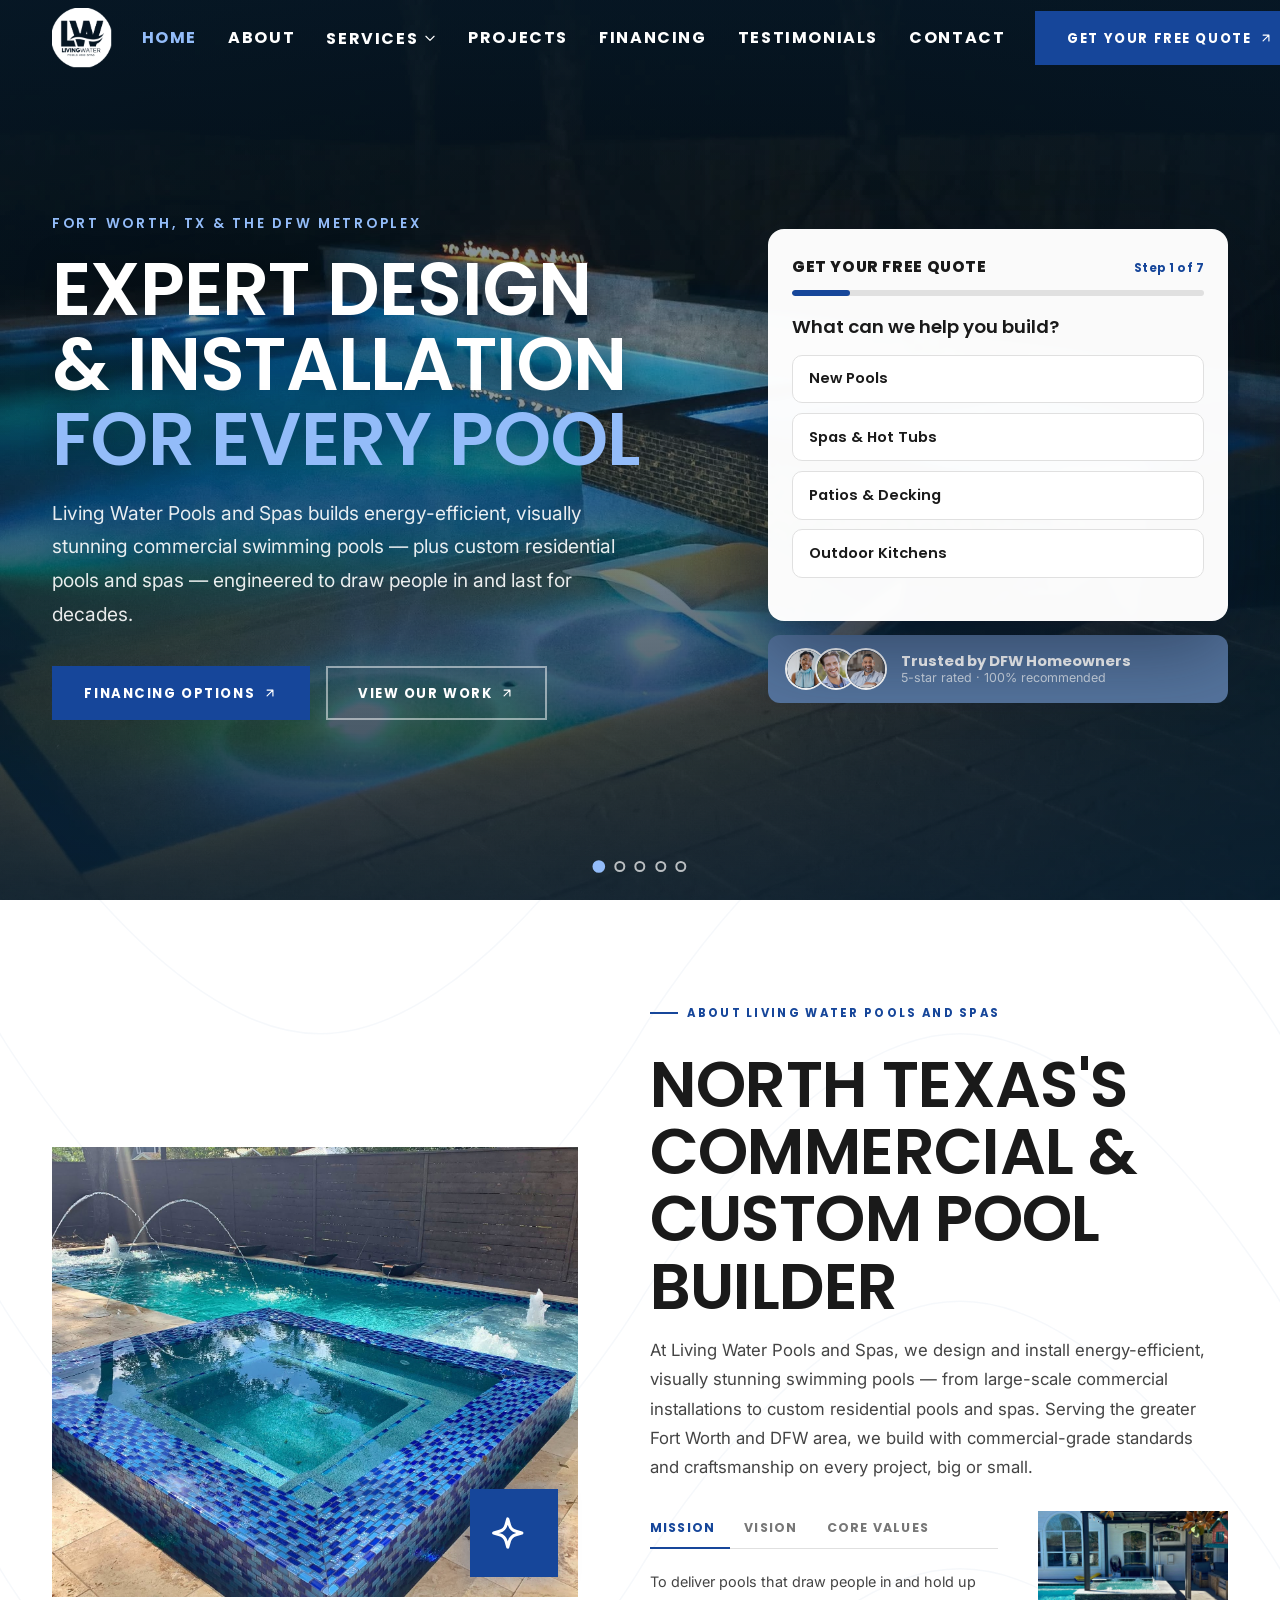
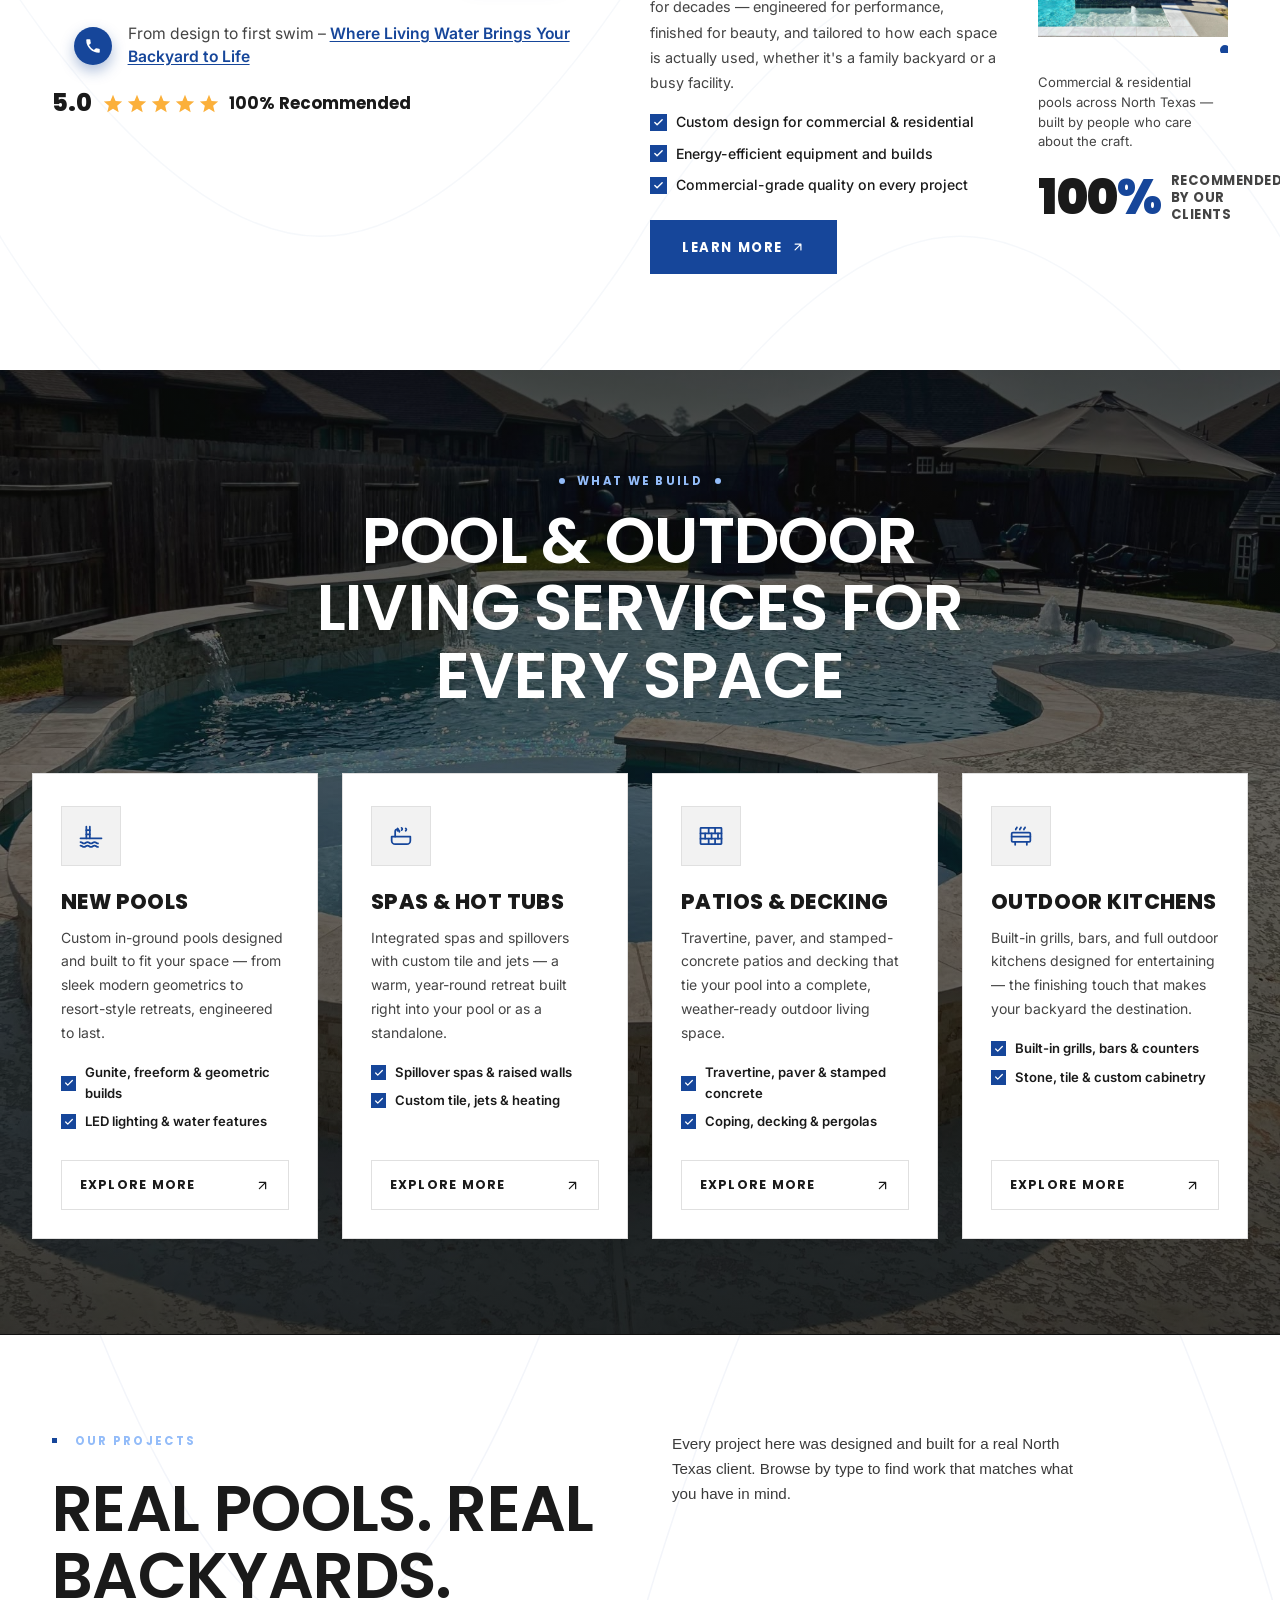
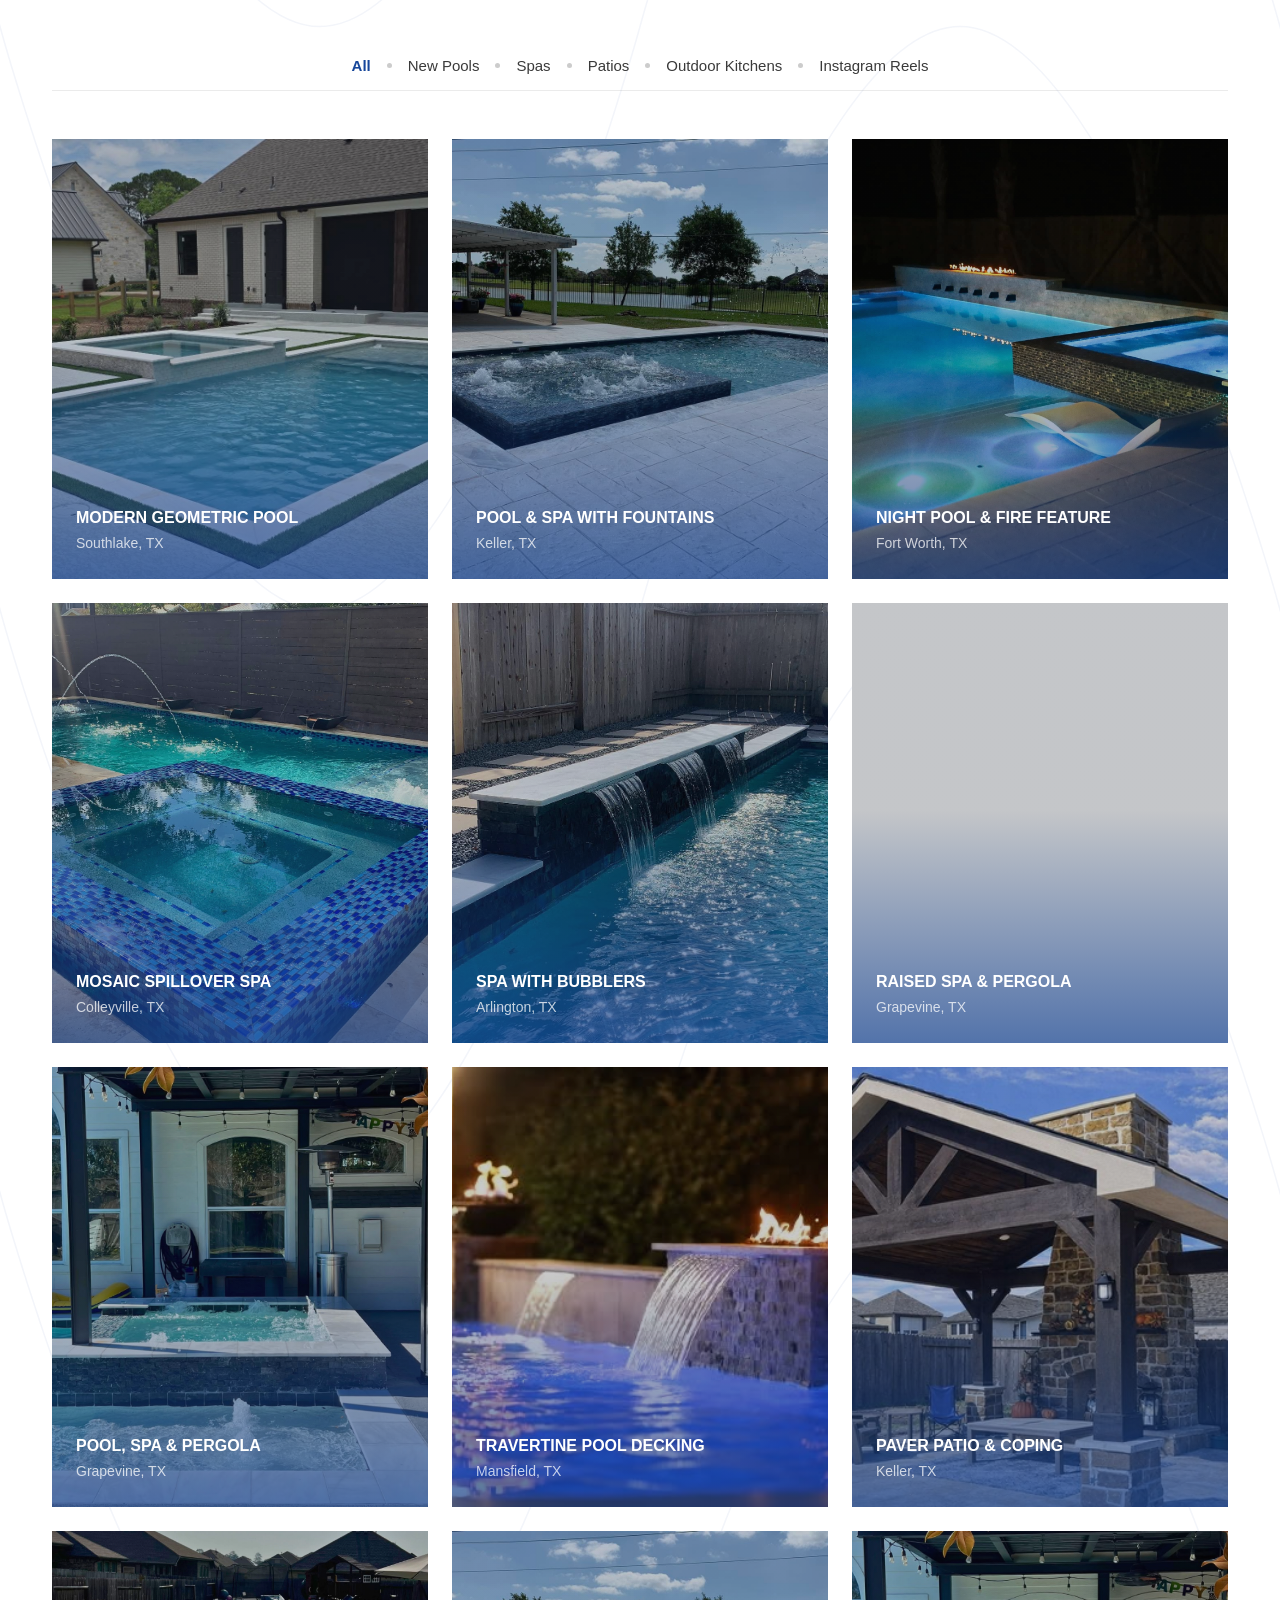
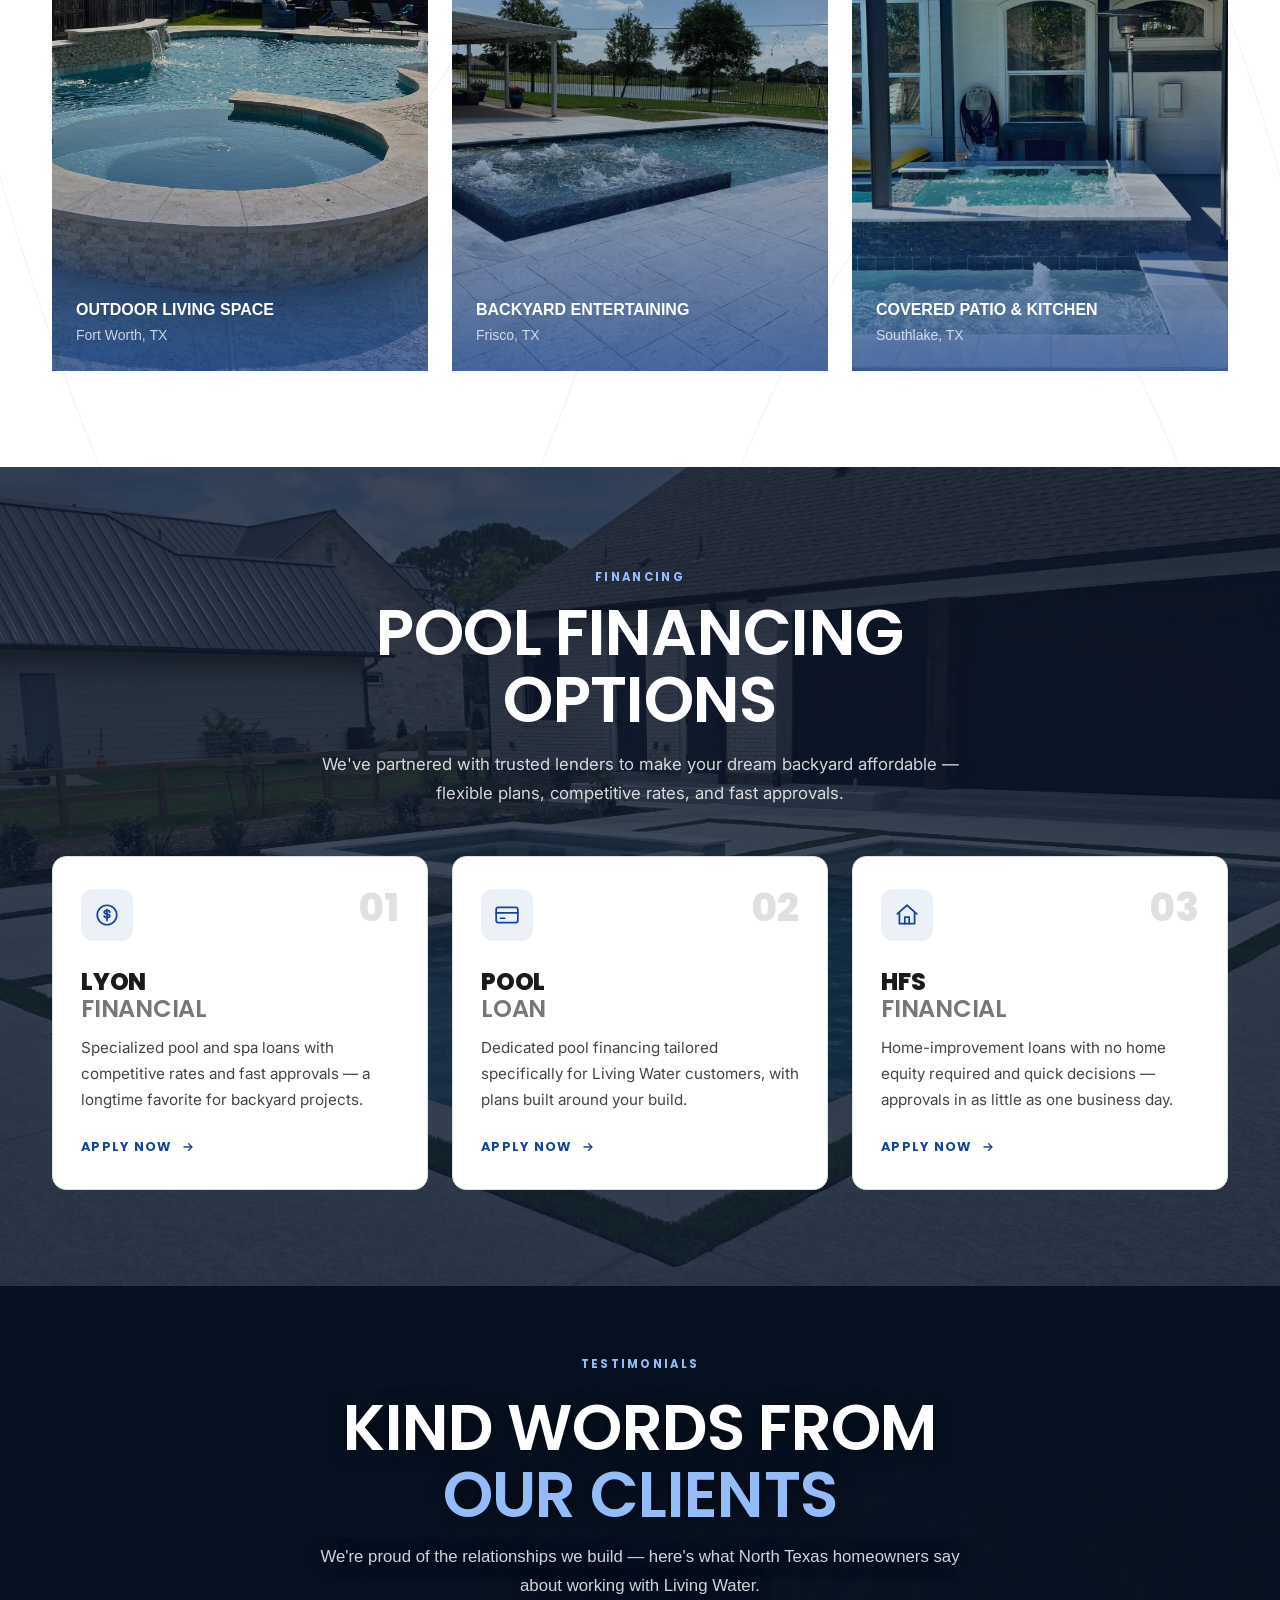
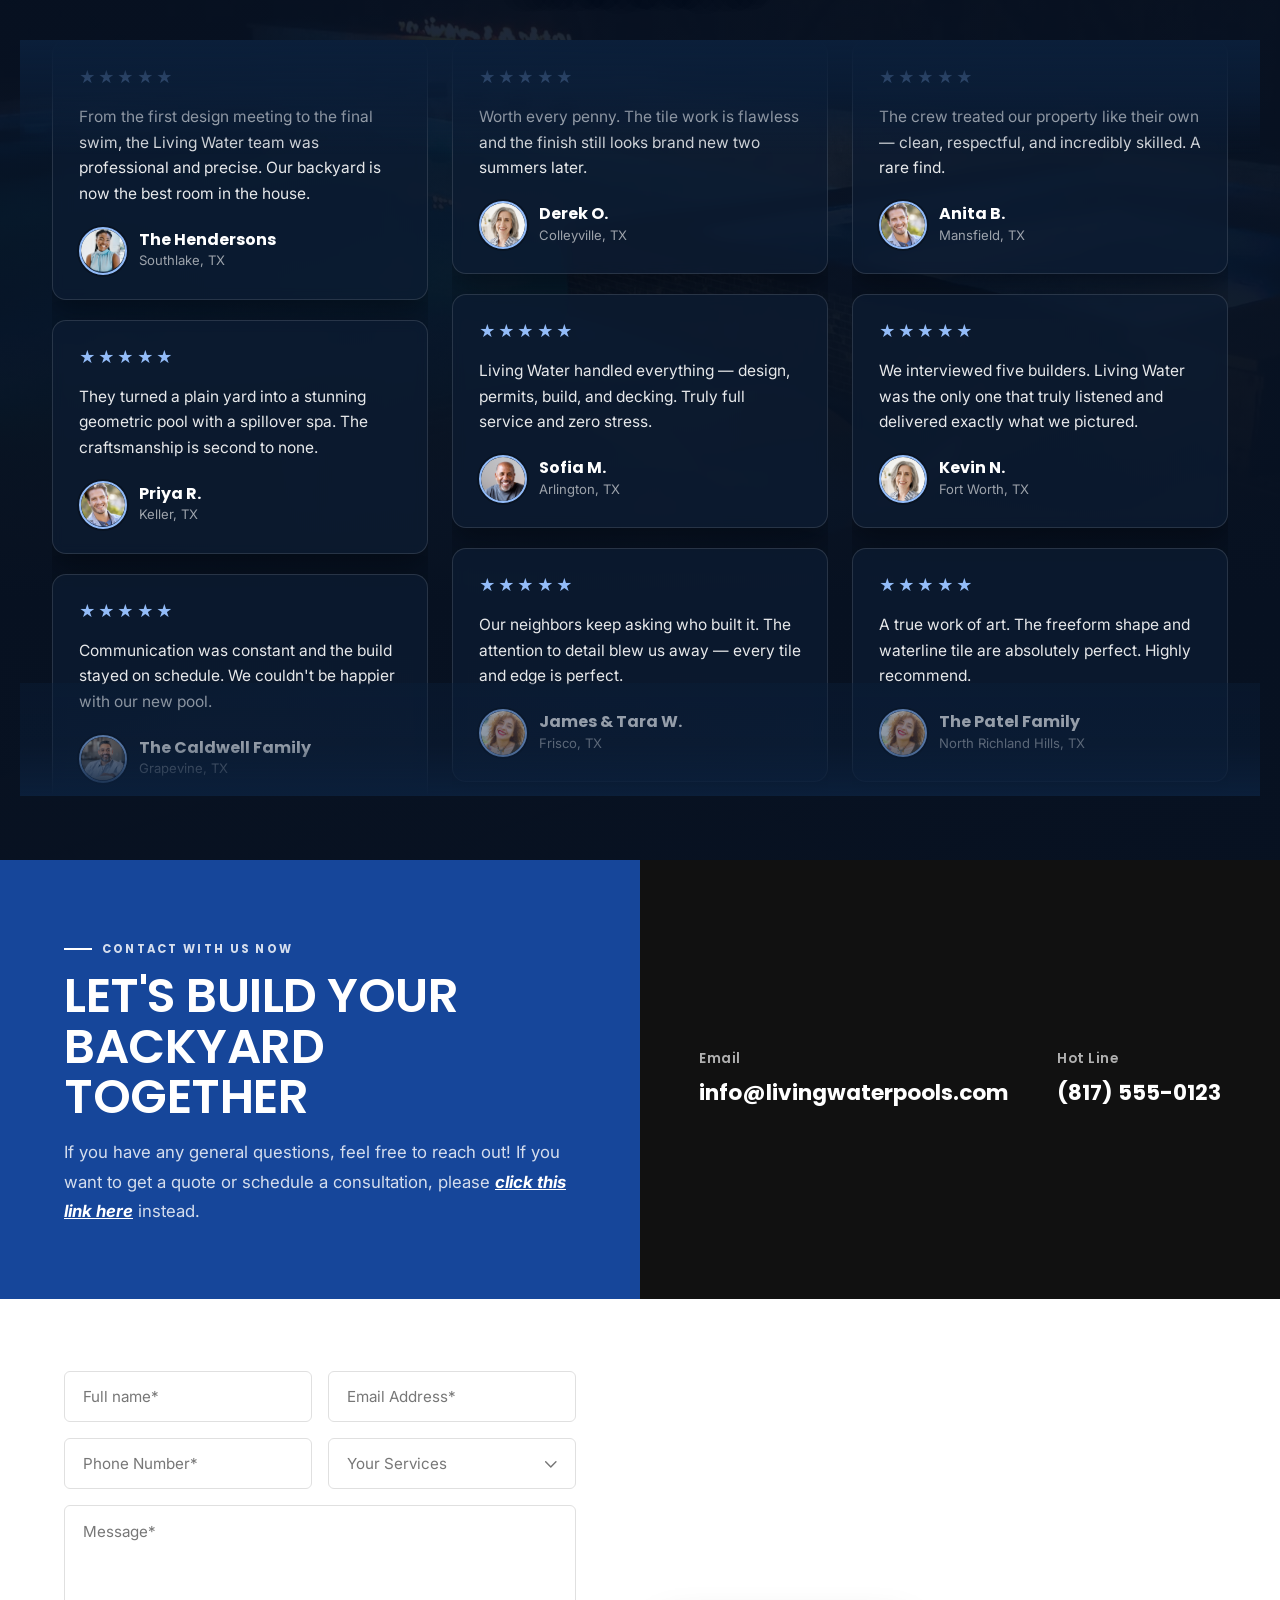
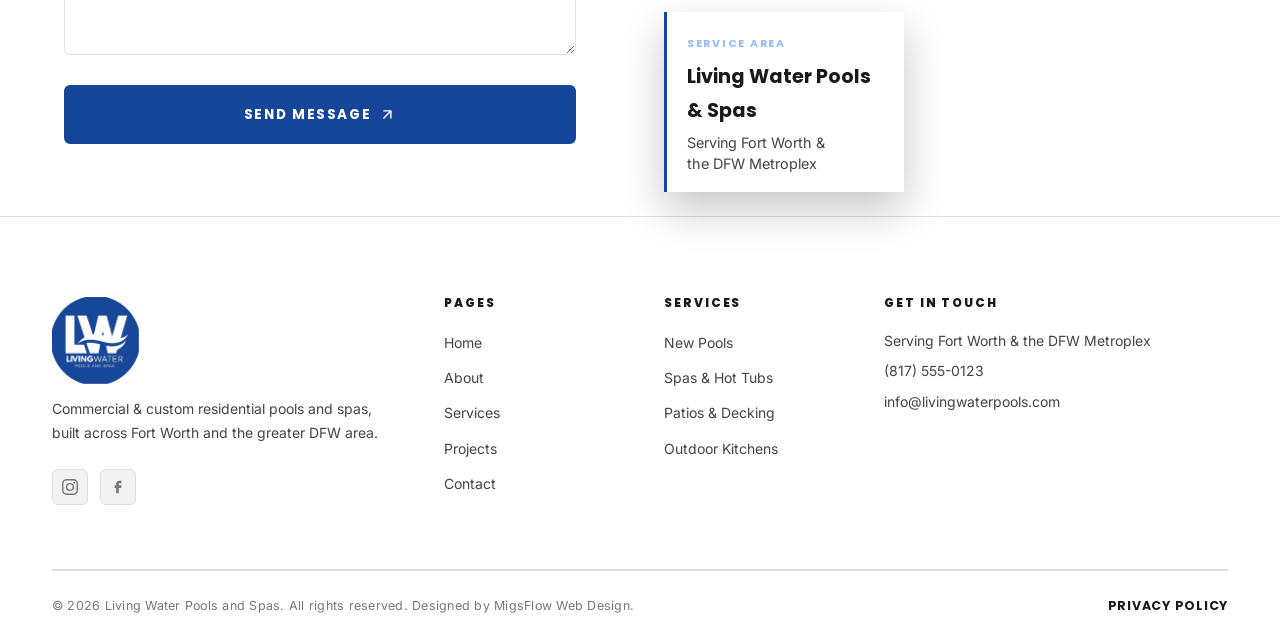
==== commit 9352abb1: "update" ====
--- a/index.html
+++ b/index.html
@@ -17,6 +17,7 @@
   <link rel="stylesheet" href="css/styles.css" />
   <link rel="stylesheet" href="css/hero-quote.css" />
   <link rel="stylesheet" href="css/testimonials.css" />
+  <link rel="stylesheet" href="css/financing.css" />
 </head>
 <body>
 
@@ -34,8 +35,21 @@
         <ul class="nav-links">
           <li><a href="#hero" class="is-active">Home</a></li>
           <li><a href="#about">About</a></li>
-          <li><a href="#services">Services</a></li>
+          <li>
+            <button class="nav-drop-toggle" aria-expanded="false" aria-haspopup="true">
+              Services
+              <svg class="nav-chevron" xmlns="http://www.w3.org/2000/svg" fill="none" viewBox="0 0 24 24" stroke="currentColor" aria-hidden="true"><path stroke-linecap="round" stroke-linejoin="round" stroke-width="2" d="M19 9l-7 7-7-7"/></svg>
+            </button>
+            <ul class="nav-dropdown">
+              <li><a href="service-new-pools.html">New Pools</a></li>
+              <li><a href="service-spas.html">Spas &amp; Hot Tubs</a></li>
+              <li><a href="service-patios.html">Patios &amp; Decking</a></li>
+              <li><a href="service-outdoor-kitchens.html">Outdoor Kitchens</a></li>
+              <li><a href="#services">All Services</a></li>
+            </ul>
+          </li>
           <li><a href="#projects">Projects</a></li>
+          <li><a href="#financing">Financing</a></li>
           <li><a href="#testimonials">Testimonials</a></li>
           <li><a href="#contact">Contact</a></li>
         </ul>
@@ -58,8 +72,21 @@
         <ul>
           <li><a href="#hero" class="is-active">Home</a></li>
           <li><a href="#about">About</a></li>
-          <li><a href="#services">Services</a></li>
+          <li>
+            <button class="nav-drop-toggle" aria-expanded="false" aria-haspopup="true">
+              Services
+              <svg class="nav-chevron" xmlns="http://www.w3.org/2000/svg" fill="none" viewBox="0 0 24 24" stroke="currentColor" aria-hidden="true"><path stroke-linecap="round" stroke-linejoin="round" stroke-width="2" d="M19 9l-7 7-7-7"/></svg>
+            </button>
+            <ul class="nav-sub">
+              <li><a href="service-new-pools.html">New Pools</a></li>
+              <li><a href="service-spas.html">Spas &amp; Hot Tubs</a></li>
+              <li><a href="service-patios.html">Patios &amp; Decking</a></li>
+              <li><a href="service-outdoor-kitchens.html">Outdoor Kitchens</a></li>
+              <li><a href="#services">All Services</a></li>
+            </ul>
+          </li>
           <li><a href="#projects">Projects</a></li>
+          <li><a href="#financing">Financing</a></li>
           <li><a href="#testimonials">Testimonials</a></li>
           <li><a href="#contact">Contact</a></li>
         </ul>
@@ -104,8 +131,8 @@
           engineered to draw people in and last for decades.
         </p>
         <div class="eph-actions">
-          <a href="#quote" class="btn-primary">
-            Get Your Free Quote
+          <a href="#financing" class="btn-primary">
+            Financing Options
             <svg class="btn-icon" xmlns="http://www.w3.org/2000/svg" fill="none" viewBox="0 0 24 24" stroke="currentColor" aria-hidden="true">
               <path stroke-linecap="round" stroke-linejoin="round" stroke-width="2" d="M7 17L17 7M17 7H7M17 7v10"/>
             </svg>
@@ -469,52 +496,72 @@
       <div class="projects-grid-wrap">
         <div class="projects-grid" id="projectsGrid">
 
+          <!-- NEW POOLS -->
           <div class="project-card" data-category="pools" data-img="images/gallery/gallery-7.jpg" data-title="Modern Geometric Pool" data-location="Southlake, TX">
             <picture><img src="images/gallery/gallery-7.jpg" alt="Modern geometric pool — Southlake, TX" width="360" height="440" loading="lazy" decoding="async"></picture>
             <div class="project-card-overlay"></div>
             <div class="project-card-info"><h4>Modern Geometric Pool</h4><p>Southlake, TX</p></div>
           </div>
-
           <div class="project-card" data-category="pools" data-img="images/gallery/gallery-8.jpg" data-title="Pool &amp; Spa with Fountains" data-location="Keller, TX">
             <picture><img src="images/gallery/gallery-8.jpg" alt="Pool and spa with fountains — Keller, TX" width="360" height="440" loading="lazy" decoding="async"></picture>
             <div class="project-card-overlay"></div>
             <div class="project-card-info"><h4>Pool &amp; Spa with Fountains</h4><p>Keller, TX</p></div>
           </div>
-
+          <div class="project-card" data-category="pools" data-img="images/hero/hero-1.jpg" data-title="Night Pool &amp; Fire Feature" data-location="Fort Worth, TX">
+            <picture><img src="images/hero/hero-1.jpg" alt="Night pool with fire feature — Fort Worth, TX" width="360" height="440" loading="lazy" decoding="async"></picture>
+            <div class="project-card-overlay"></div>
+            <div class="project-card-info"><h4>Night Pool &amp; Fire Feature</h4><p>Fort Worth, TX</p></div>
+          </div>
+
+          <!-- SPAS -->
           <div class="project-card" data-category="spas" data-img="images/gallery/gallery-5.jpg" data-title="Mosaic Spillover Spa" data-location="Colleyville, TX">
             <picture><img src="images/gallery/gallery-5.jpg" alt="Mosaic-tile spillover spa — Colleyville, TX" width="360" height="440" loading="lazy" decoding="async"></picture>
             <div class="project-card-overlay"></div>
             <div class="project-card-info"><h4>Mosaic Spillover Spa</h4><p>Colleyville, TX</p></div>
           </div>
-
+          <div class="project-card" data-category="spas" data-img="images/hero/hero-2.jpg" data-title="Spa with Bubblers" data-location="Arlington, TX">
+            <picture><img src="images/hero/hero-2.jpg" alt="Spa with bubblers and fountains — Arlington, TX" width="360" height="440" loading="lazy" decoding="async"></picture>
+            <div class="project-card-overlay"></div>
+            <div class="project-card-info"><h4>Spa with Bubblers</h4><p>Arlington, TX</p></div>
+          </div>
+          <div class="project-card" data-category="spas" data-img="images/hero/hero-4.jpg" data-title="Raised Spa &amp; Pergola" data-location="Grapevine, TX">
+            <picture><img src="images/hero/hero-4.jpg" alt="Raised spa beside a pergola — Grapevine, TX" width="360" height="440" loading="lazy" decoding="async"></picture>
+            <div class="project-card-overlay"></div>
+            <div class="project-card-info"><h4>Raised Spa &amp; Pergola</h4><p>Grapevine, TX</p></div>
+          </div>
+
+          <!-- PATIOS -->
           <div class="project-card" data-category="patios" data-img="images/gallery/gallery-6.jpg" data-title="Pool, Spa &amp; Pergola" data-location="Grapevine, TX">
-            <picture><img src="images/hero/hero-5.jpg" alt="Pool, spa and pergola — Grapevine, TX" width="360" height="440" loading="lazy" decoding="async"></picture>
+            <picture><img src="images/gallery/gallery-6.jpg" alt="Pool, spa and pergola — Grapevine, TX" width="360" height="440" loading="lazy" decoding="async"></picture>
             <div class="project-card-overlay"></div>
             <div class="project-card-info"><h4>Pool, Spa &amp; Pergola</h4><p>Grapevine, TX</p></div>
           </div>
-
-          <div class="project-card" data-category="pools" data-img="images/gallery/gallery-6.jpg" data-title="Freeform Backyard Pool" data-location="Fort Worth, TX">
-            <picture><img src="images/gallery/gallery-6.jpg" alt="Freeform backyard pool — Fort Worth, TX" width="360" height="440" loading="lazy" decoding="async"></picture>
-            <div class="project-card-overlay"></div>
-            <div class="project-card-info"><h4>Freeform Backyard Pool</h4><p>Fort Worth, TX</p></div>
-          </div>
-
-          <div class="project-card" data-category="spas" data-img="images/gallery/gallery-8.jpg" data-title="Raised Spa &amp; Water Feature" data-location="Arlington, TX">
-            <picture><img src="images/gallery/gallery-8.jpg" alt="Raised spa and water feature — Arlington, TX" width="360" height="440" loading="lazy" decoding="async"></picture>
-            <div class="project-card-overlay"></div>
-            <div class="project-card-info"><h4>Raised Spa &amp; Water Feature</h4><p>Arlington, TX</p></div>
-          </div>
-
-          <div class="project-card" data-category="patios" data-img="images/gallery/gallery-7.jpg" data-title="Travertine Pool Decking" data-location="Mansfield, TX">
-            <picture><img src="images/gallery/gallery-7.jpg" alt="Travertine pool decking — Mansfield, TX" width="360" height="440" loading="lazy" decoding="async"></picture>
+          <div class="project-card" data-category="patios" data-img="images/hero/hero-3.jpg" data-title="Travertine Pool Decking" data-location="Mansfield, TX">
+            <picture><img src="images/hero/hero-3.jpg" alt="Travertine pool decking — Mansfield, TX" width="360" height="440" loading="lazy" decoding="async"></picture>
             <div class="project-card-overlay"></div>
             <div class="project-card-info"><h4>Travertine Pool Decking</h4><p>Mansfield, TX</p></div>
           </div>
-
-          <div class="project-card" data-category="kitchens" data-img="images/gallery/gallery-6.jpg" data-title="Outdoor Living Space" data-location="Fort Worth, TX">
-            <picture><img src="images/hero/hero-3.jpg" alt="Outdoor living space and covered patio — Fort Worth, TX" width="360" height="440" loading="lazy" decoding="async"></picture>
+          <div class="project-card" data-category="patios" data-img="images/gallery/gallery-9.png" data-title="Paver Patio &amp; Coping" data-location="Keller, TX">
+            <picture><img src="images/gallery/gallery-9.png" alt="Paver patio and coping — Keller, TX" width="360" height="440" loading="lazy" decoding="async"></picture>
+            <div class="project-card-overlay"></div>
+            <div class="project-card-info"><h4>Paver Patio &amp; Coping</h4><p>Keller, TX</p></div>
+          </div>
+
+          <!-- OUTDOOR KITCHENS -->
+          <div class="project-card" data-category="kitchens" data-img="images/hero/hero-5.jpg" data-title="Outdoor Living Space" data-location="Fort Worth, TX">
+            <picture><img src="images/hero/hero-5.jpg" alt="Outdoor living space by the pool — Fort Worth, TX" width="360" height="440" loading="lazy" decoding="async"></picture>
             <div class="project-card-overlay"></div>
             <div class="project-card-info"><h4>Outdoor Living Space</h4><p>Fort Worth, TX</p></div>
+          </div>
+          <div class="project-card" data-category="kitchens" data-img="images/gallery/gallery-8.jpg" data-title="Backyard Entertaining" data-location="Frisco, TX">
+            <picture><img src="images/gallery/gallery-8.jpg" alt="Backyard entertaining space — Frisco, TX" width="360" height="440" loading="lazy" decoding="async"></picture>
+            <div class="project-card-overlay"></div>
+            <div class="project-card-info"><h4>Backyard Entertaining</h4><p>Frisco, TX</p></div>
+          </div>
+          <div class="project-card" data-category="kitchens" data-img="images/gallery/gallery-6.jpg" data-title="Covered Patio &amp; Kitchen" data-location="Southlake, TX">
+            <picture><img src="images/gallery/gallery-6.jpg" alt="Covered patio and outdoor kitchen — Southlake, TX" width="360" height="440" loading="lazy" decoding="async"></picture>
+            <div class="project-card-overlay"></div>
+            <div class="project-card-info"><h4>Covered Patio &amp; Kitchen</h4><p>Southlake, TX</p></div>
           </div>
 
         </div>
@@ -573,6 +620,79 @@
   </div>
 
   <!-- =====================================================================
+     FINANCING — trusted-lender partner cards
+  ====================================================================== -->
+  <section id="financing" class="section-padding">
+    <div class="fin-bg" aria-hidden="true">
+      <div class="fin-slide is-active" style="background-image:url('images/hero/hero-2.jpg')"></div>
+      <div class="fin-slide" style="background-image:url('images/gallery/gallery-7.jpg')"></div>
+      <div class="fin-slide" style="background-image:url('images/hero/hero-4.jpg')"></div>
+      <div class="fin-slide" style="background-image:url('images/gallery/gallery-8.jpg')"></div>
+    </div>
+    <div class="fin-overlay" aria-hidden="true"></div>
+
+    <div class="container">
+      <div class="fin-head reveal fade-up">
+        <p class="eyebrow">Financing</p>
+        <h2>Pool Financing Options</h2>
+        <p>We've partnered with trusted lenders to make your dream backyard affordable — flexible plans, competitive rates, and fast approvals.</p>
+      </div>
+
+      <div class="fin-grid">
+
+        <!-- 01 — Lyon Financial -->
+        <div class="fin-card reveal fade-up delay-1">
+          <div class="fin-card-top">
+            <span class="fin-icon">
+              <svg xmlns="http://www.w3.org/2000/svg" viewBox="0 0 24 24" fill="none" stroke="currentColor" stroke-width="1.6" stroke-linecap="round" stroke-linejoin="round"><circle cx="12" cy="12" r="9"/><path d="M12 7v10"/><path d="M14.6 9.4c0-1-1.2-1.6-2.6-1.6s-2.6.6-2.6 1.7 1.1 1.4 2.6 1.6 2.6.6 2.6 1.7-1.2 1.6-2.6 1.6-2.6-.6-2.6-1.6"/></svg>
+            </span>
+            <span class="fin-num">01</span>
+          </div>
+          <h3 class="fin-title"><strong>Lyon</strong><span>Financial</span></h3>
+          <p class="fin-desc">Specialized pool and spa loans with competitive rates and fast approvals — a longtime favorite for backyard projects.</p>
+          <!-- TODO: link to the real Lyon Financial application -->
+          <a class="fin-link" href="#" target="_blank" rel="noopener">Apply Now
+            <svg xmlns="http://www.w3.org/2000/svg" fill="none" viewBox="0 0 24 24" stroke="currentColor" aria-hidden="true"><path stroke-linecap="round" stroke-linejoin="round" stroke-width="2" d="M13 7l5 5-5 5M6 12h12"/></svg>
+          </a>
+        </div>
+
+        <!-- 02 — Pool Loan -->
+        <div class="fin-card reveal fade-up delay-2">
+          <div class="fin-card-top">
+            <span class="fin-icon">
+              <svg xmlns="http://www.w3.org/2000/svg" viewBox="0 0 24 24" fill="none" stroke="currentColor" stroke-width="1.6" stroke-linecap="round" stroke-linejoin="round"><rect x="2" y="5" width="20" height="14" rx="2"/><path d="M2 10h20"/><path d="M6 15h4"/></svg>
+            </span>
+            <span class="fin-num">02</span>
+          </div>
+          <h3 class="fin-title"><strong>Pool</strong><span>Loan</span></h3>
+          <p class="fin-desc">Dedicated pool financing tailored specifically for Living Water customers, with plans built around your build.</p>
+          <!-- TODO: link to the real Pool Loan application -->
+          <a class="fin-link" href="#" target="_blank" rel="noopener">Apply Now
+            <svg xmlns="http://www.w3.org/2000/svg" fill="none" viewBox="0 0 24 24" stroke="currentColor" aria-hidden="true"><path stroke-linecap="round" stroke-linejoin="round" stroke-width="2" d="M13 7l5 5-5 5M6 12h12"/></svg>
+          </a>
+        </div>
+
+        <!-- 03 — HFS Financial -->
+        <div class="fin-card reveal fade-up delay-3">
+          <div class="fin-card-top">
+            <span class="fin-icon">
+              <svg xmlns="http://www.w3.org/2000/svg" viewBox="0 0 24 24" fill="none" stroke="currentColor" stroke-width="1.6" stroke-linecap="round" stroke-linejoin="round"><path d="M3 11l9-8 9 8"/><path d="M5 10v10h14V10"/><path d="M10 20v-6h4v6"/></svg>
+            </span>
+            <span class="fin-num">03</span>
+          </div>
+          <h3 class="fin-title"><strong>HFS</strong><span>Financial</span></h3>
+          <p class="fin-desc">Home-improvement loans with no home equity required and quick decisions — approvals in as little as one business day.</p>
+          <!-- TODO: link to the real HFS Financial application -->
+          <a class="fin-link" href="#" target="_blank" rel="noopener">Apply Now
+            <svg xmlns="http://www.w3.org/2000/svg" fill="none" viewBox="0 0 24 24" stroke="currentColor" aria-hidden="true"><path stroke-linecap="round" stroke-linejoin="round" stroke-width="2" d="M13 7l5 5-5 5M6 12h12"/></svg>
+          </a>
+        </div>
+
+      </div>
+    </div>
+  </section>
+
+  <!-- =====================================================================
      TESTIMONIALS — 3-column vertical marquee (blue stars + rings)
   ====================================================================== -->
   <section id="testimonials" class="tm-section">
@@ -829,6 +949,7 @@
   <button id="scrollTop" class="scroll-top-btn" aria-label="Scroll to top"><svg xmlns="http://www.w3.org/2000/svg" fill="none" viewBox="0 0 24 24" stroke="currentColor"><path stroke-linecap="round" stroke-linejoin="round" stroke-width="2" d="M5 15l7-7 7 7"/></svg></button>
 
   <script defer src="js/hero-quote.js"></script>
+  <script defer src="js/gallery-filter.js"></script>
   <script defer src="main.js"></script>
 </body>
 </html>
--- a/css/styles.css
+++ b/css/styles.css
@@ -116,6 +116,13 @@
 #navbar.is-scrolled .nav-links > li > a:hover,
 #navbar.is-scrolled .nav-links > li > a.is-active { color: var(--maroon); }
 
+/* Services dropdown toggle matches the other nav links (desktop bar only —
+   the drawer toggle keeps its dark colour on the light drawer). */
+#navbar .nav-links .nav-drop-toggle { color: var(--white); }
+#navbar.is-scrolled .nav-links .nav-drop-toggle { color: var(--text-primary); }
+#navbar .nav-links .nav-drop-toggle:hover { color: var(--maroon-lt); }
+#navbar.is-scrolled .nav-links .nav-drop-toggle:hover { color: var(--maroon); }
+
 /* Hamburger lines white over hero, dark once scrolled */
 #navbar .nav-hamburger span { background: var(--white); }
 #navbar.is-scrolled .nav-hamburger span { background: var(--text-primary); }
--- a/css/financing.css
+++ b/css/financing.css
@@ -0,0 +1,131 @@
+/* ══════════════════════════════════════════════════════════════
+   FINANCING — Living Water Pools and Spas
+   Clean numbered cards (modeled on the 2nd screenshot the user gave),
+   retinted to the theme blue. Lender content from their current site.
+═══════════════════════════════════════════════════════════════ */
+#financing {
+  position: relative;
+  overflow: hidden;
+  background: #0b1f3a;               /* dark fallback under the photos */
+}
+
+/* ── Sliding photo background (advances every 3s via main.js) ── */
+.fin-bg { position: absolute; inset: 0; z-index: 0; overflow: hidden; }
+.fin-slide {
+  position: absolute;
+  inset: 0;
+  background-size: cover;
+  background-position: center;
+  opacity: 0;
+  transform: translateX(-70px);     /* parked to the left → slides in rightward */
+  transition: opacity 1s ease, transform 1.2s ease;
+  will-change: opacity, transform;
+}
+.fin-slide.is-active { opacity: 1; transform: translateX(0); }
+.fin-overlay {
+  position: absolute;
+  inset: 0;
+  z-index: 1;
+  background: linear-gradient(180deg, rgba(9,20,40,0.74) 0%, rgba(9,20,40,0.82) 100%);
+}
+#financing > .container { position: relative; z-index: 2; }
+@media (prefers-reduced-motion: reduce) {
+  .fin-slide { transition: opacity 1s ease; transform: none; }
+}
+
+.fin-head {
+  text-align: center;
+  max-width: 680px;
+  margin: 0 auto 3rem;
+}
+.fin-head .eyebrow { justify-content: center; color: var(--maroon-lt); }
+.fin-head .eyebrow::before { display: none; }
+.fin-head h2 { margin-bottom: 1rem; color: var(--white); }
+.fin-head p { color: rgba(255, 255, 255, 0.82); }
+
+.fin-grid {
+  display: grid;
+  grid-template-columns: 1fr;
+  gap: 1.5rem;
+  max-width: 1180px;
+  margin: 0 auto;
+}
+@media (min-width: 700px)  { .fin-grid { grid-template-columns: repeat(2, 1fr); } }
+@media (min-width: 1000px) { .fin-grid { grid-template-columns: repeat(3, 1fr); } }
+
+.fin-card {
+  display: flex;
+  flex-direction: column;
+  background: var(--white);
+  border: 1px solid var(--grey-200);
+  border-radius: 14px;
+  padding: 2rem 1.75rem;
+  transition: transform 0.2s ease, box-shadow 0.2s ease, border-color 0.2s ease;
+}
+.fin-card:hover {
+  transform: translateY(-4px);
+  box-shadow: 0 22px 50px rgba(23, 71, 153, 0.10);
+  border-color: var(--maroon);
+}
+
+/* Icon (left) + big index number (right) */
+.fin-card-top {
+  display: flex;
+  align-items: flex-start;
+  justify-content: space-between;
+  margin-bottom: 1.75rem;
+}
+.fin-icon {
+  width: 52px;
+  height: 52px;
+  border-radius: 12px;
+  display: flex;
+  align-items: center;
+  justify-content: center;
+  background: rgba(22, 70, 154, 0.08);
+  color: var(--maroon);
+}
+.fin-icon svg { width: 26px; height: 26px; }
+.fin-num {
+  font-family: var(--font-display);
+  font-weight: 800;
+  font-size: 2.4rem;
+  line-height: 1;
+  color: var(--grey-200);
+}
+
+/* Two-tone title: brand word heavy, rest lighter (like the mockup) */
+.fin-title {
+  font-family: var(--font-display);
+  font-size: 1.5rem;
+  line-height: 1.12;
+  text-transform: uppercase;
+  color: var(--text-primary);
+  margin-bottom: 0.75rem;
+}
+.fin-title strong { display: block; font-weight: 800; }
+.fin-title span   { display: block; font-weight: 600; color: var(--grey-400); }
+
+.fin-desc {
+  color: var(--text-body);
+  font-size: 0.95rem;
+  line-height: 1.7;
+  margin-bottom: 1.5rem;
+  flex-grow: 1;
+}
+
+.fin-link {
+  align-self: flex-start;
+  display: inline-flex;
+  align-items: center;
+  gap: 0.5rem;
+  font-family: var(--font-display);
+  font-weight: 700;
+  font-size: 0.8rem;
+  letter-spacing: 0.1em;
+  text-transform: uppercase;
+  color: var(--maroon);
+  transition: gap 0.2s ease, color 0.2s ease;
+}
+.fin-link svg { width: 16px; height: 16px; }
+.fin-link:hover { gap: 0.85rem; color: var(--maroon-dk); }
